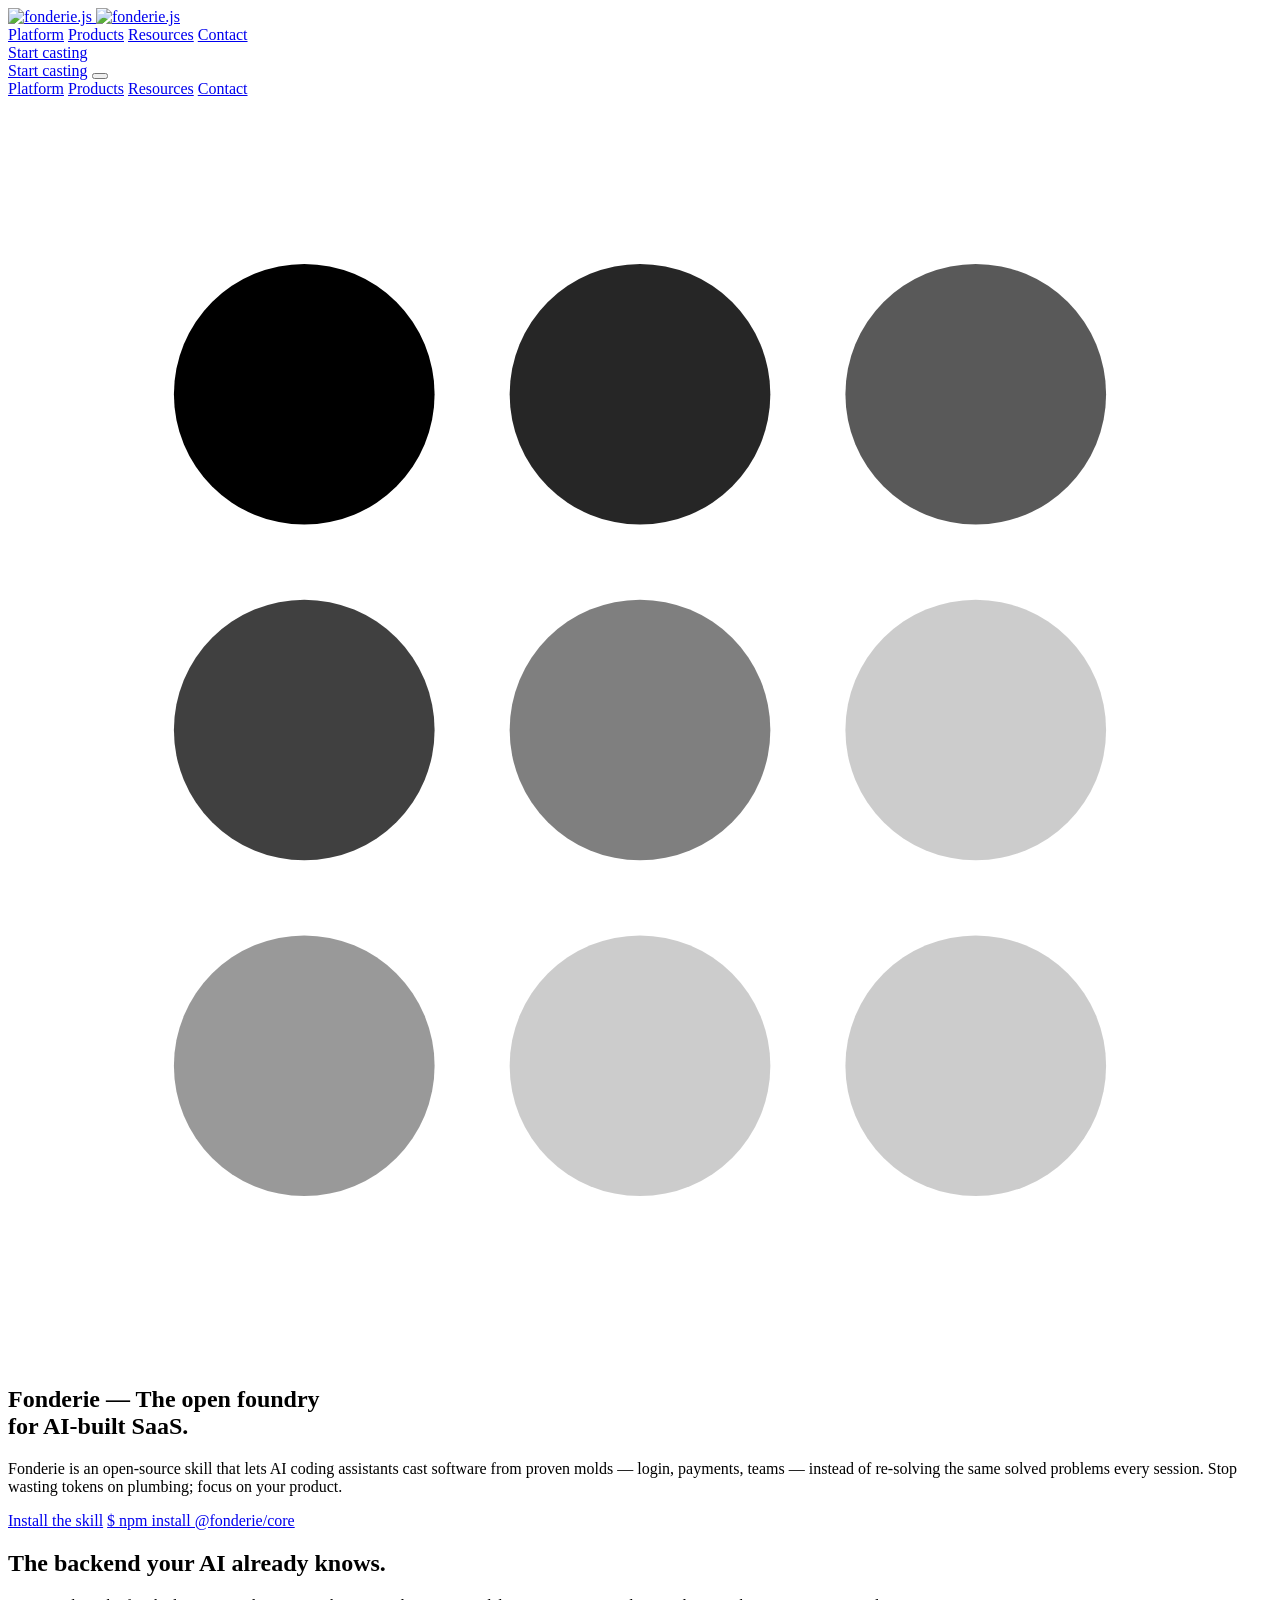
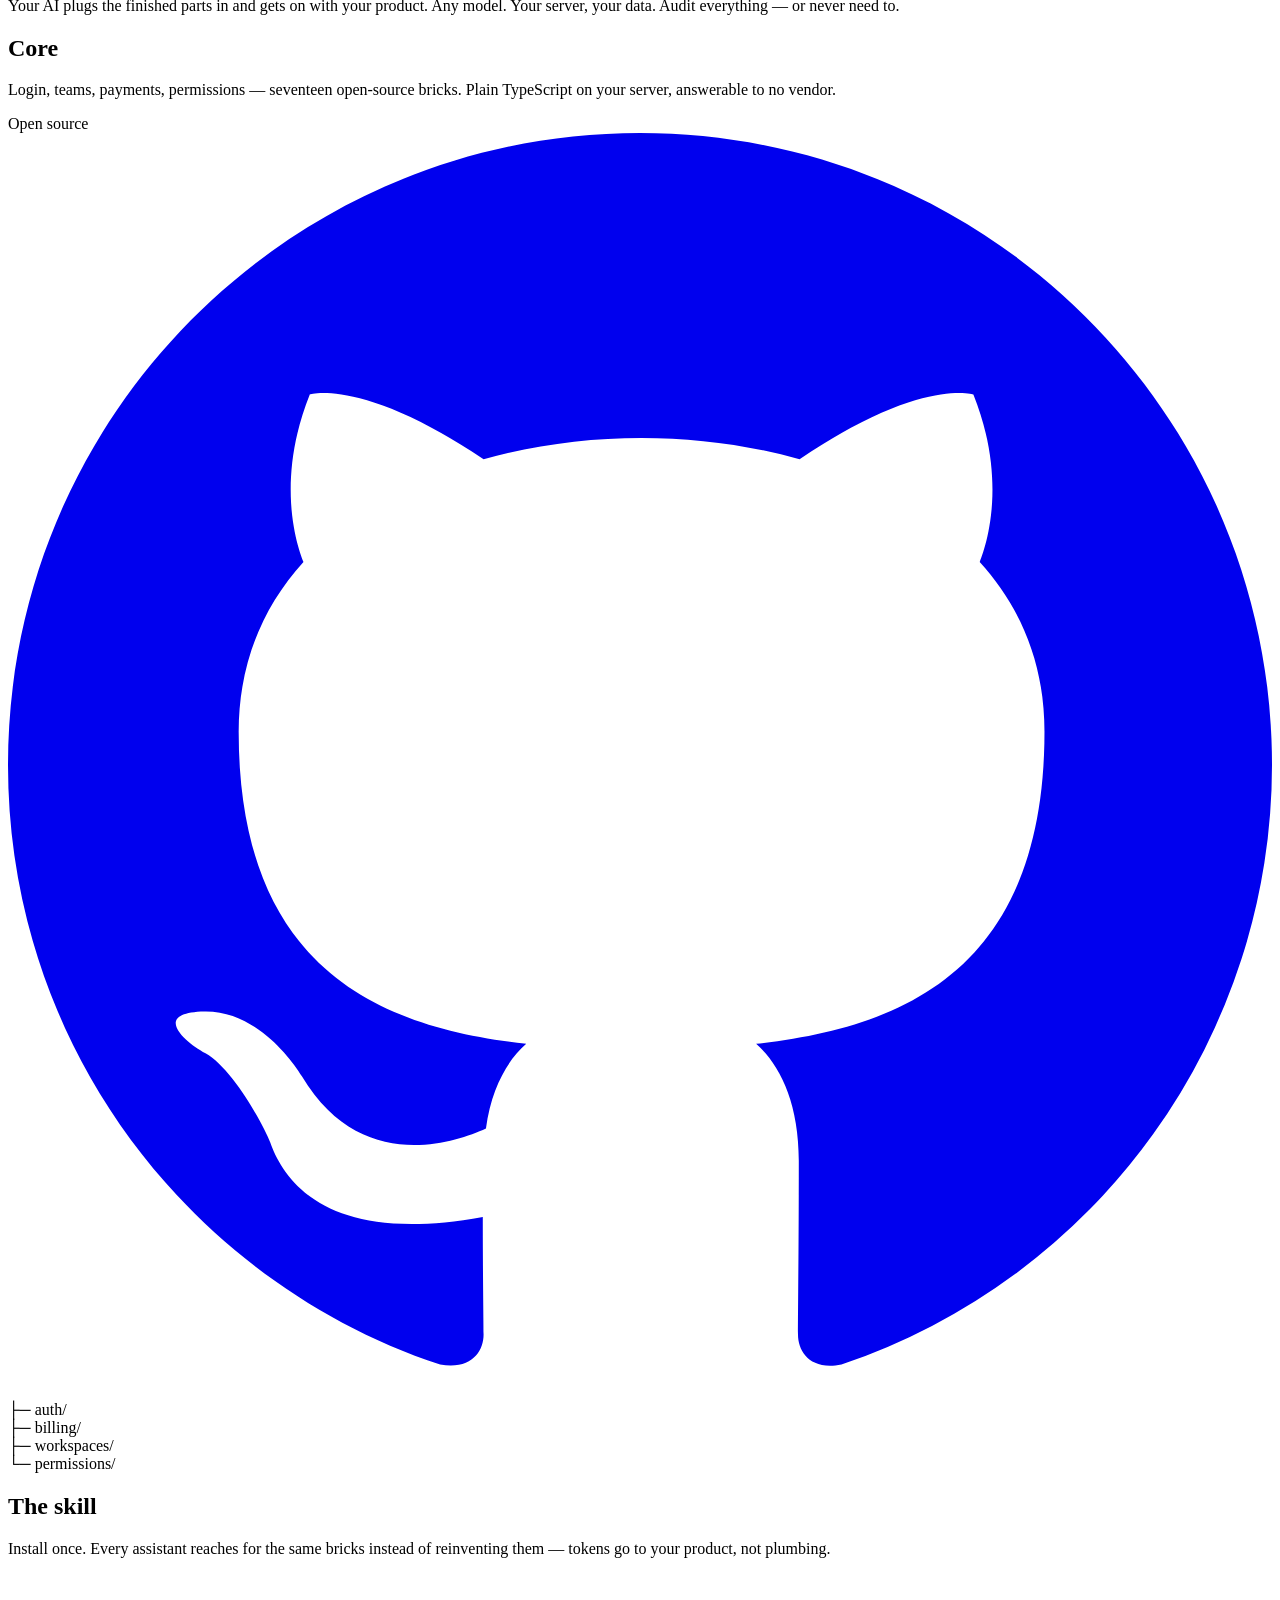
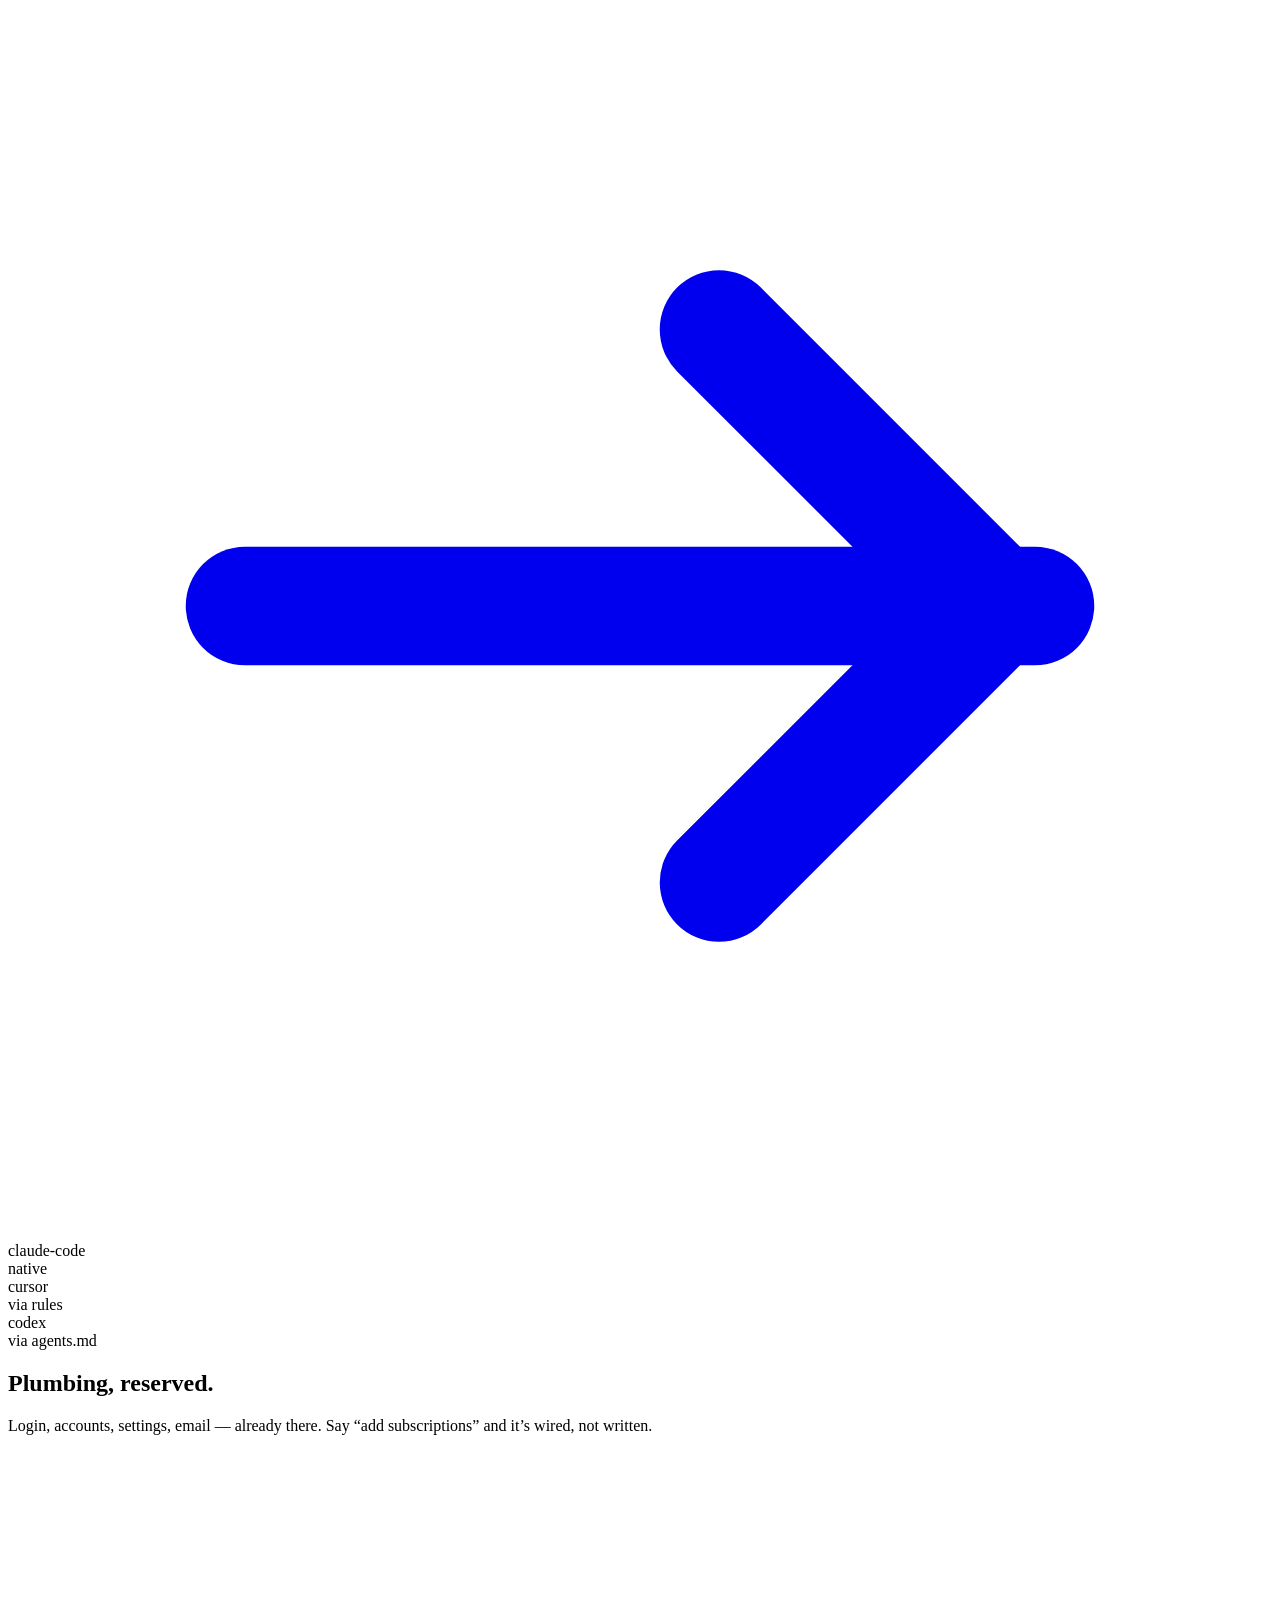
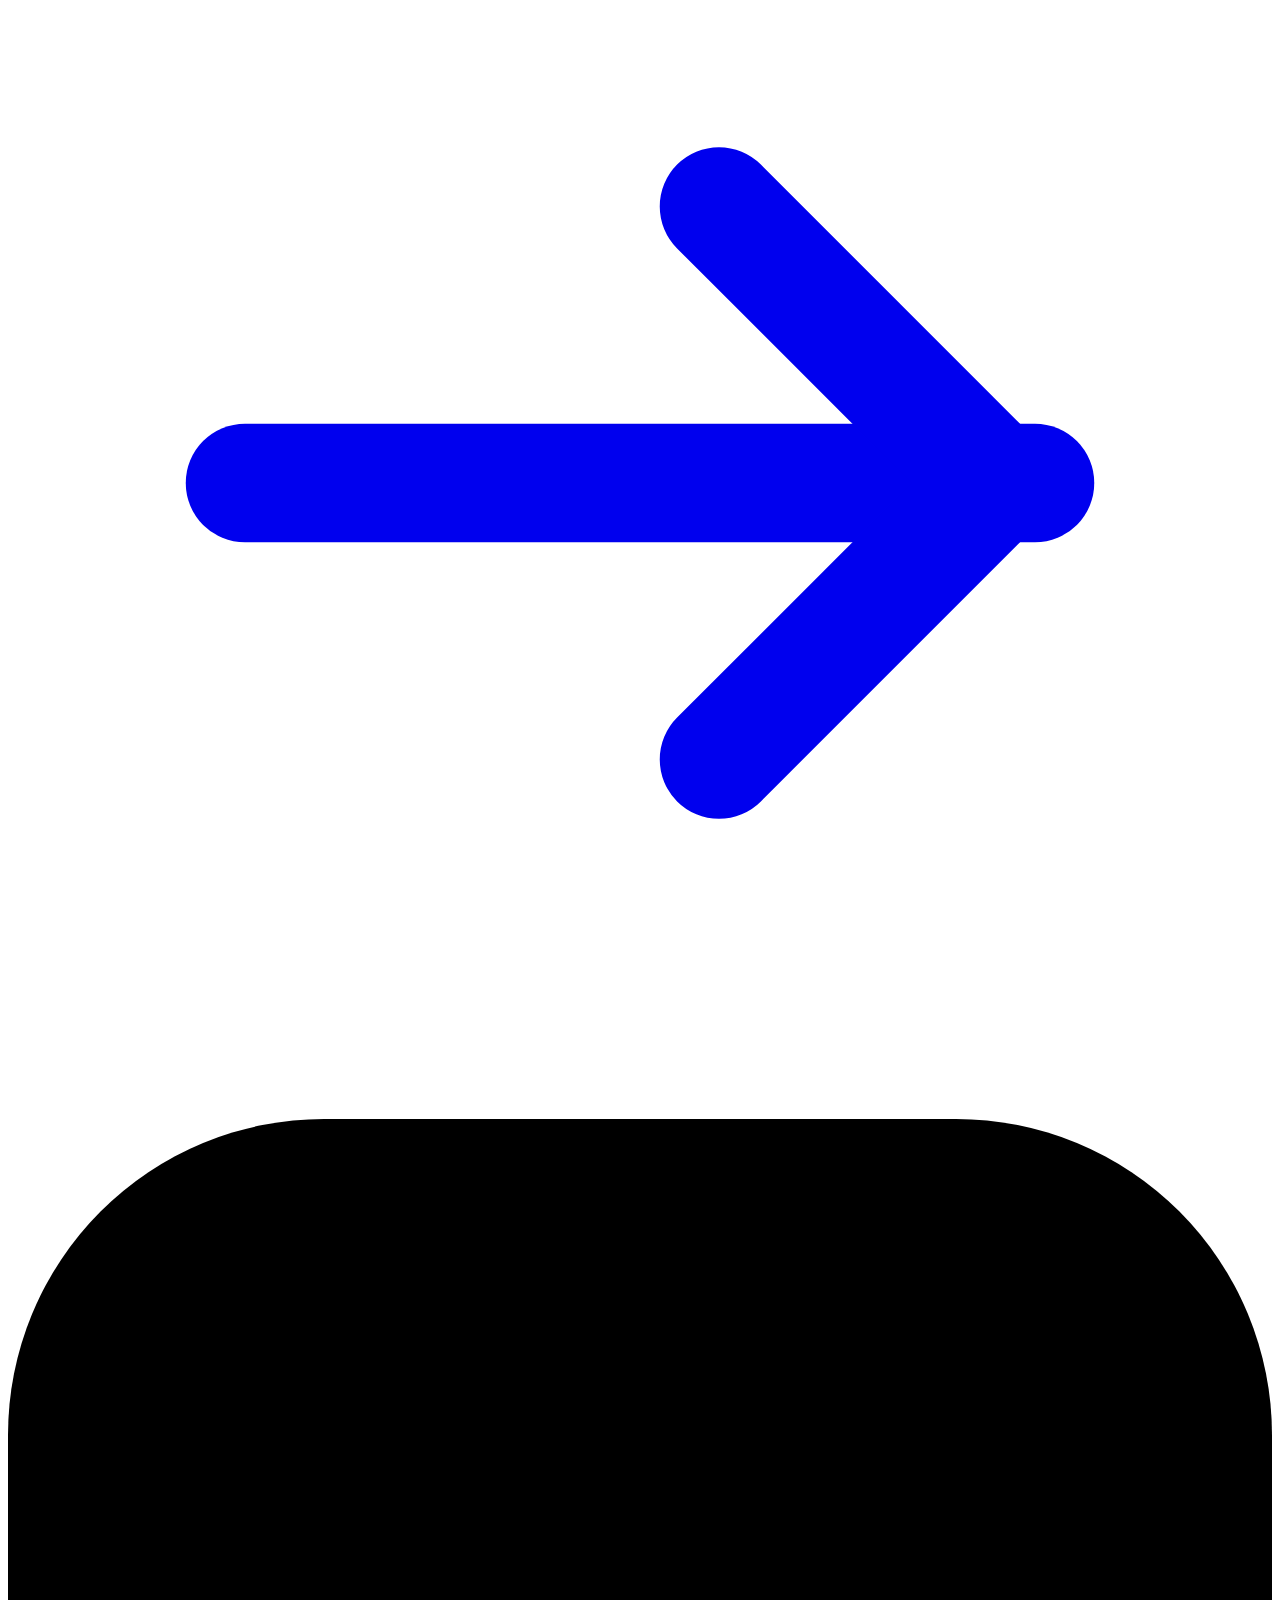
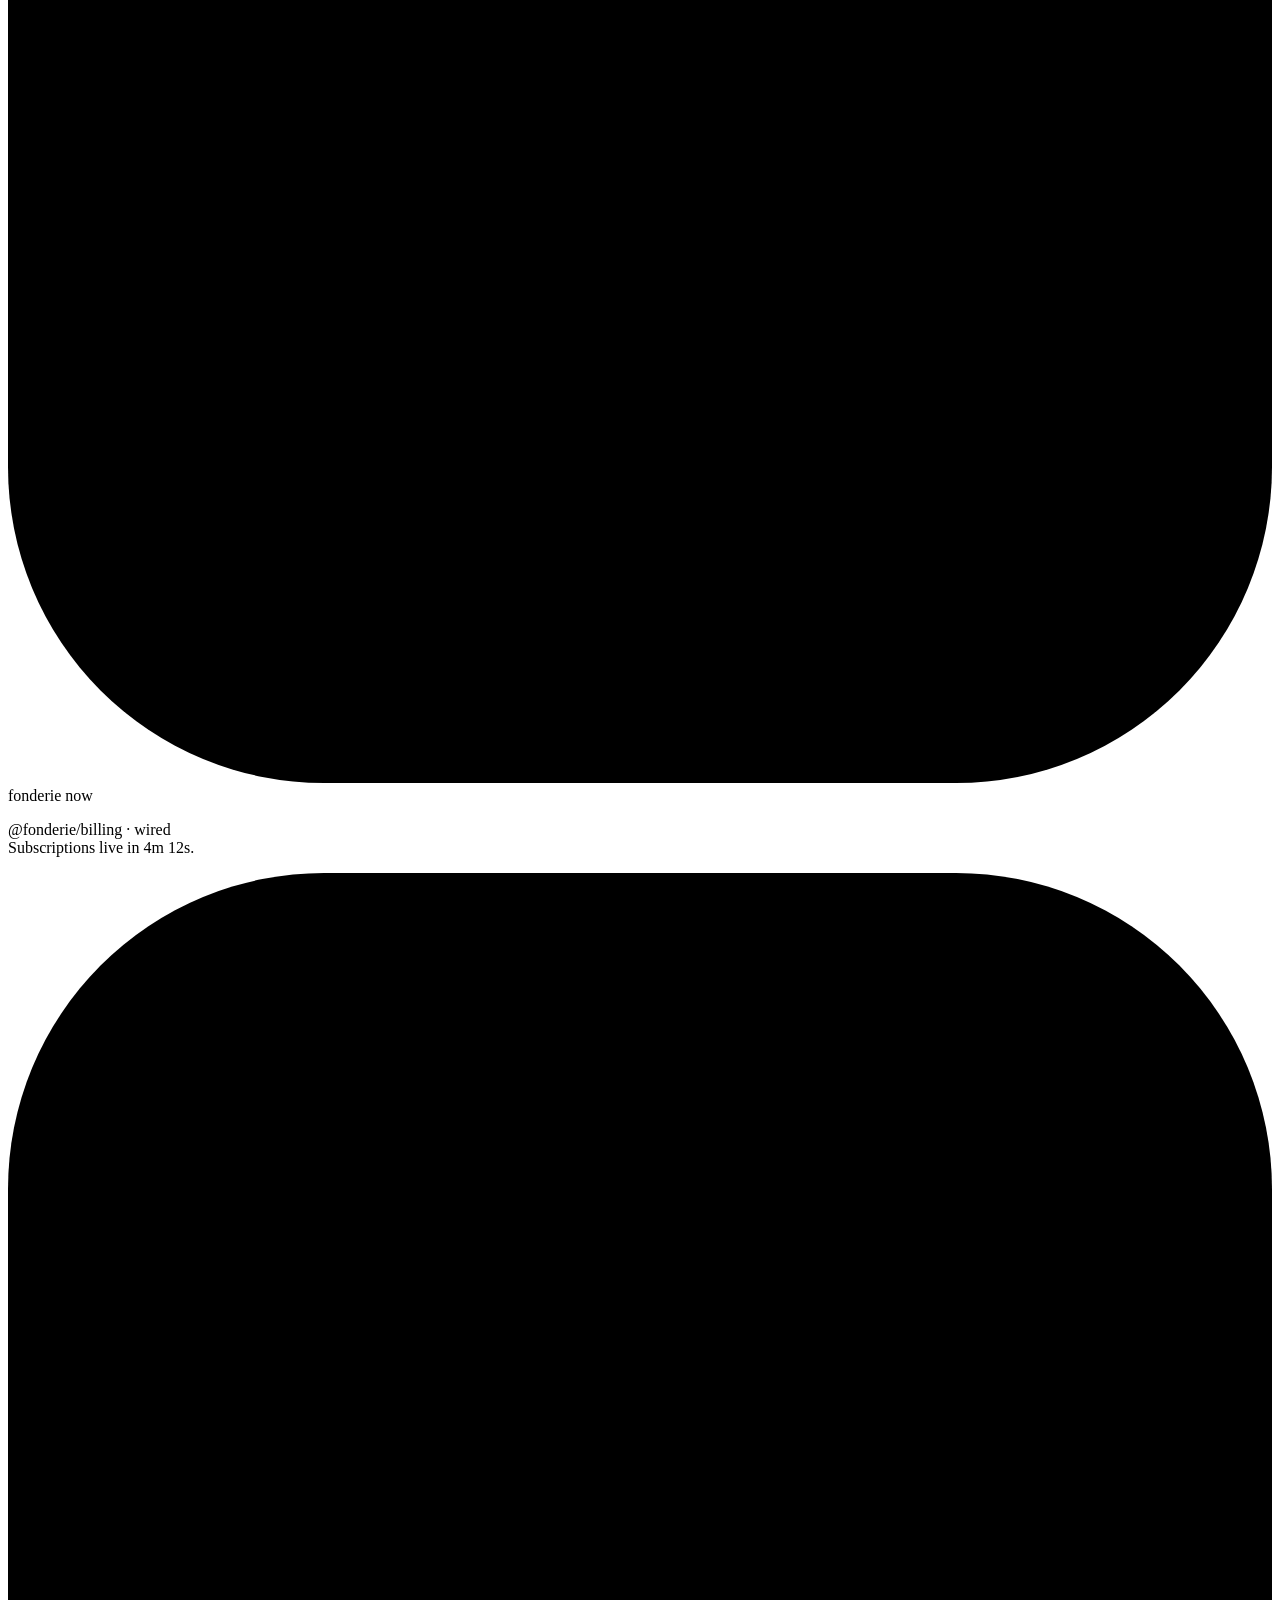
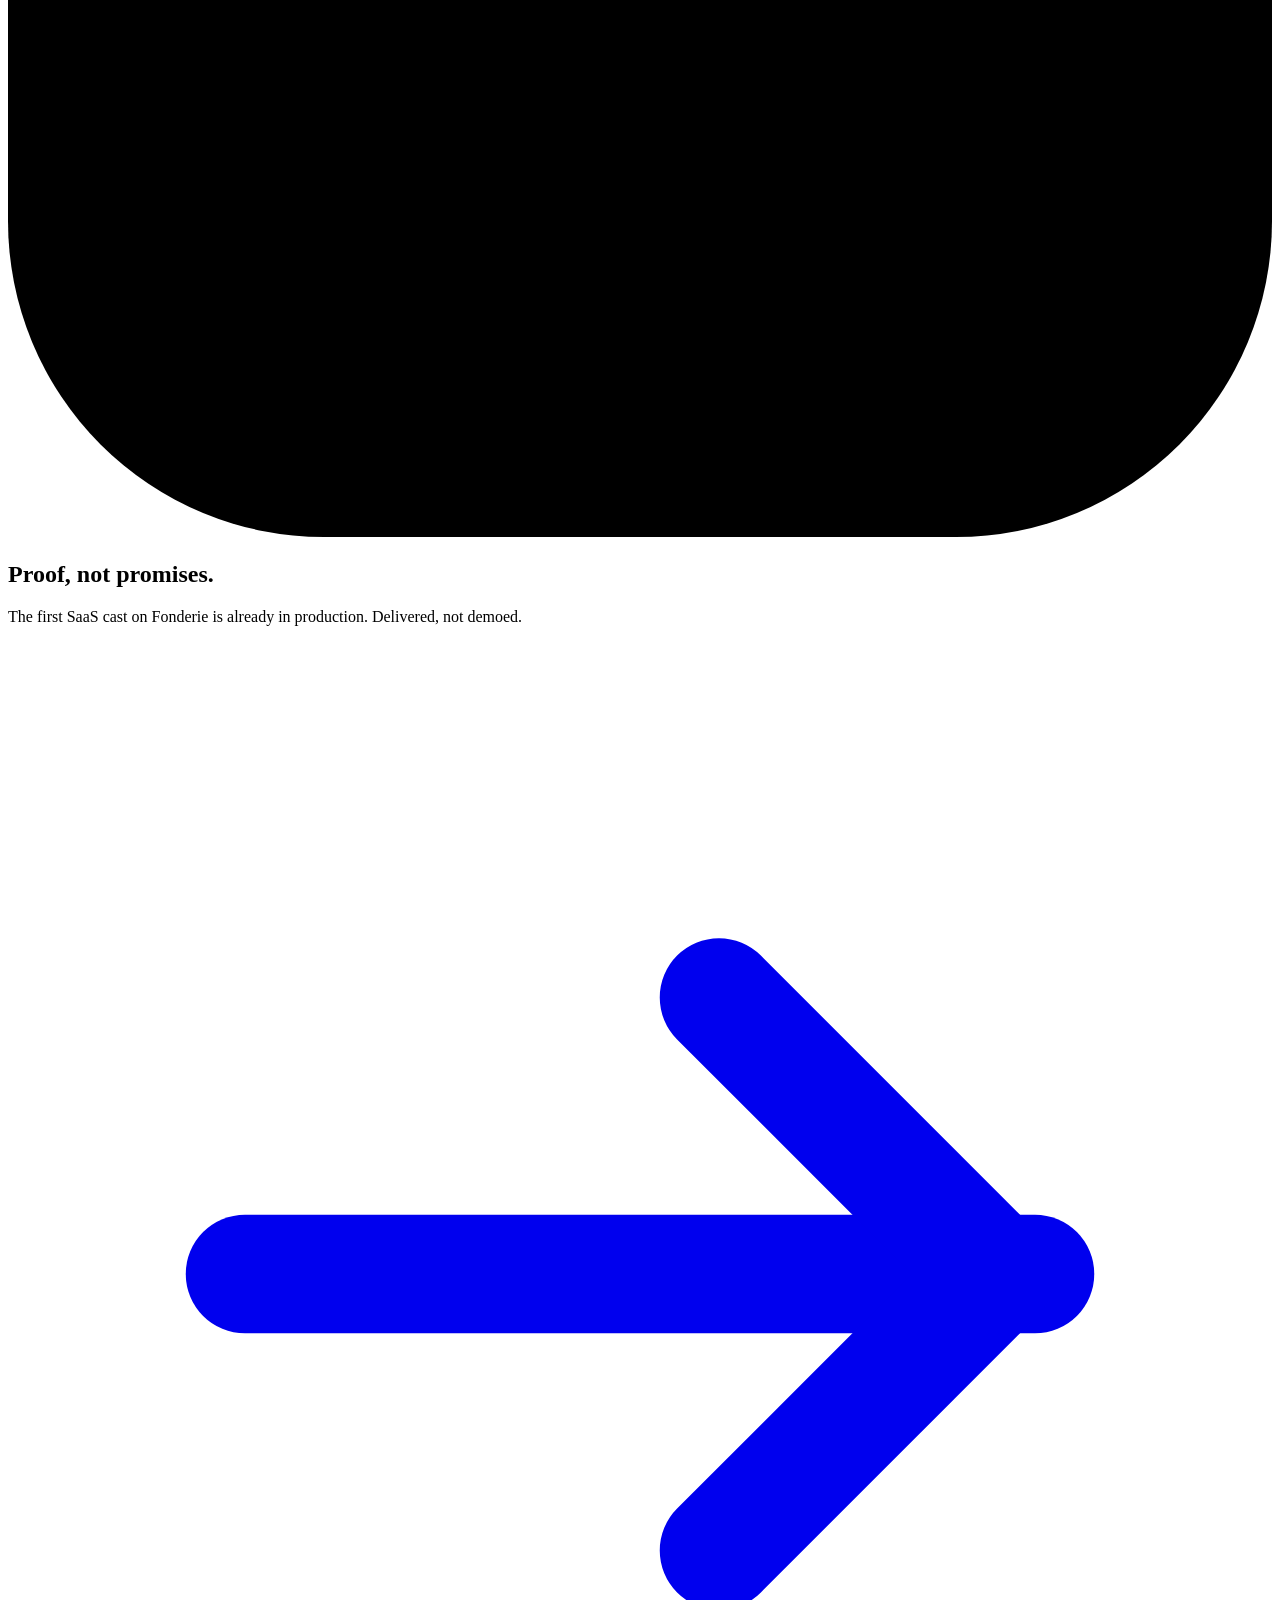
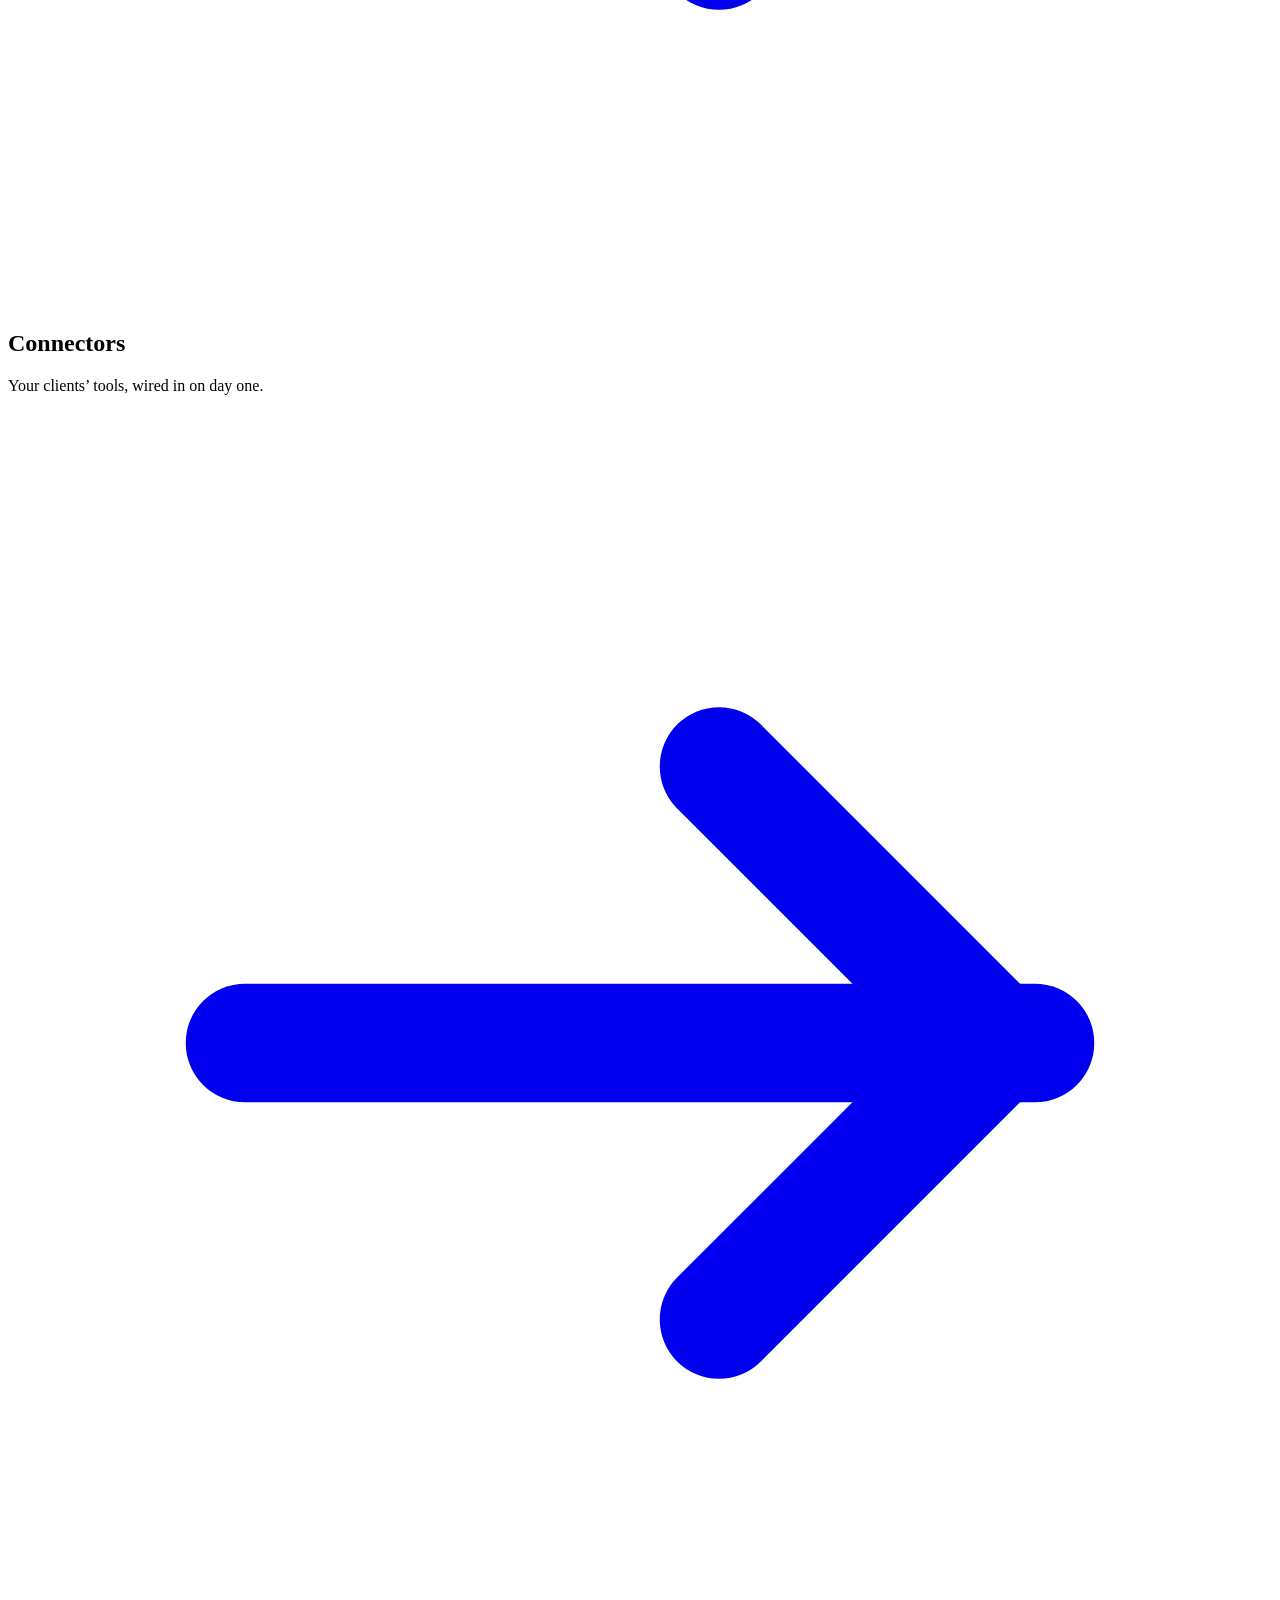
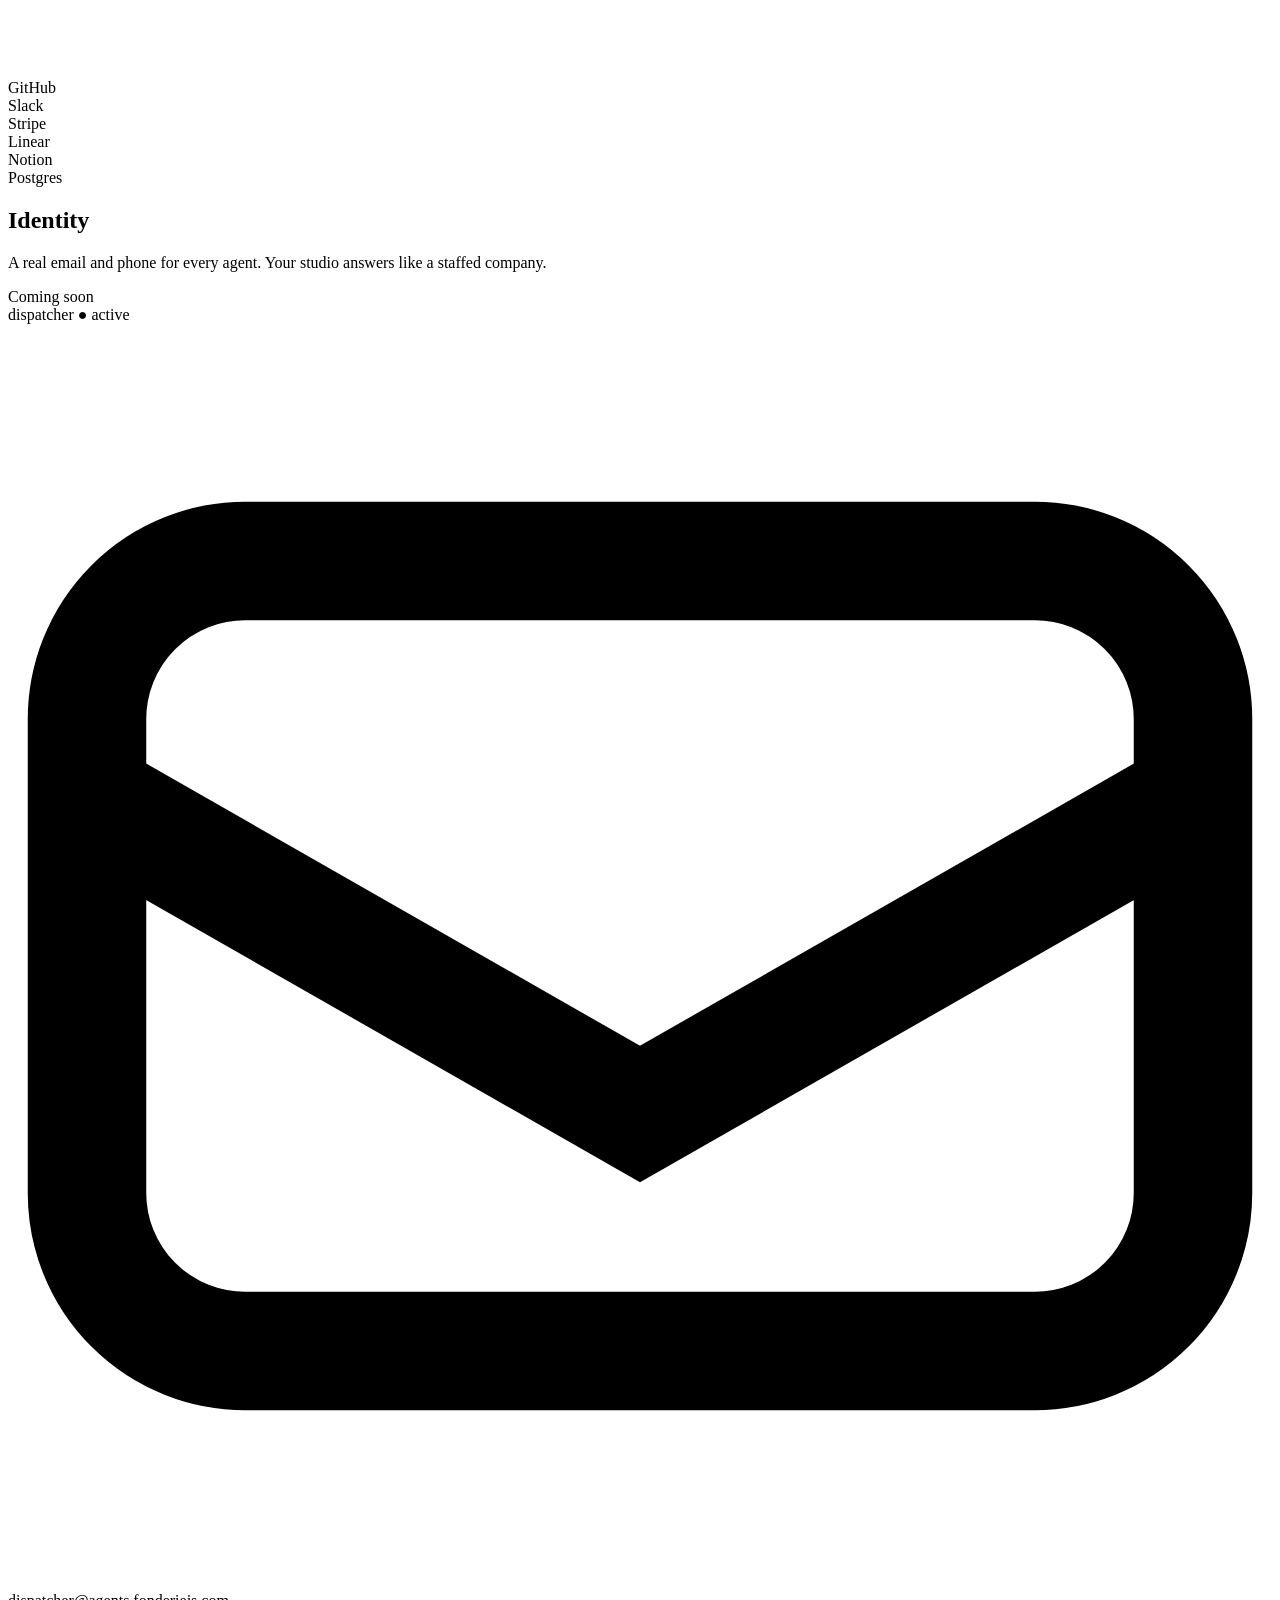
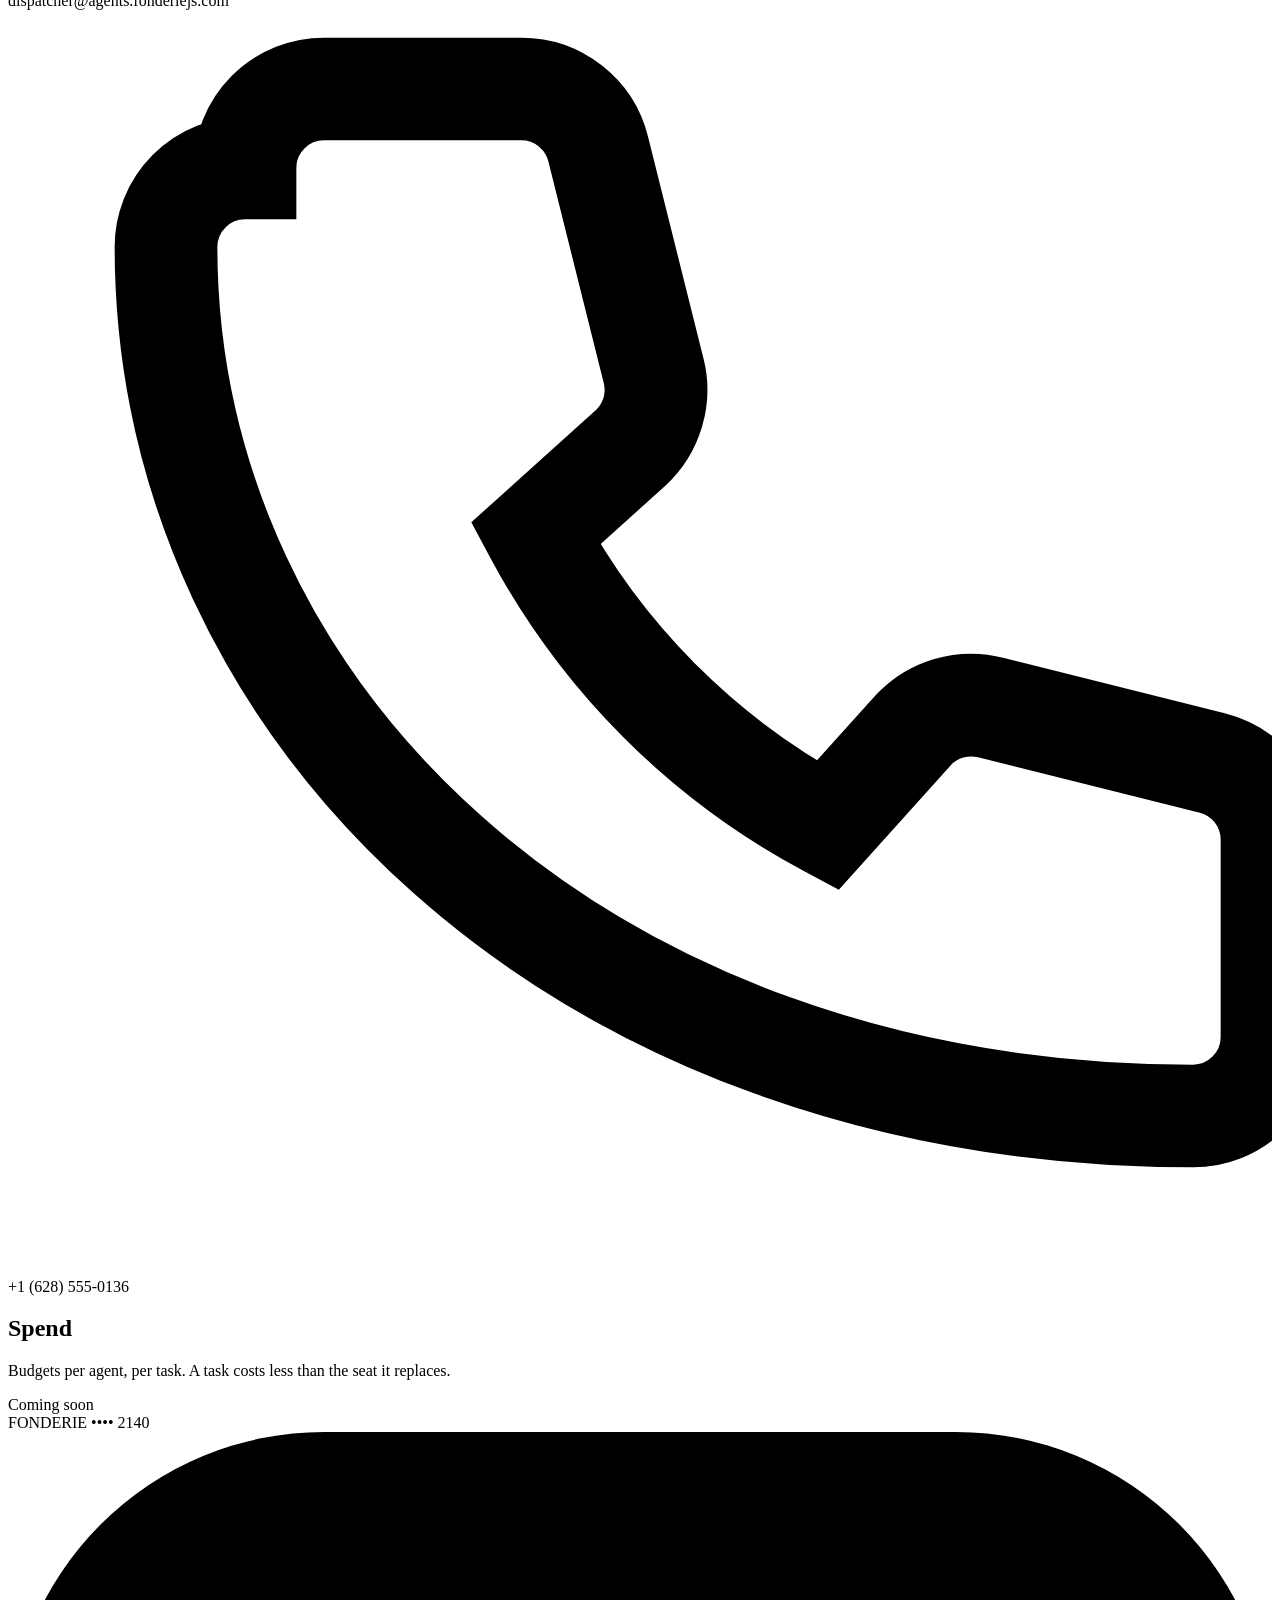
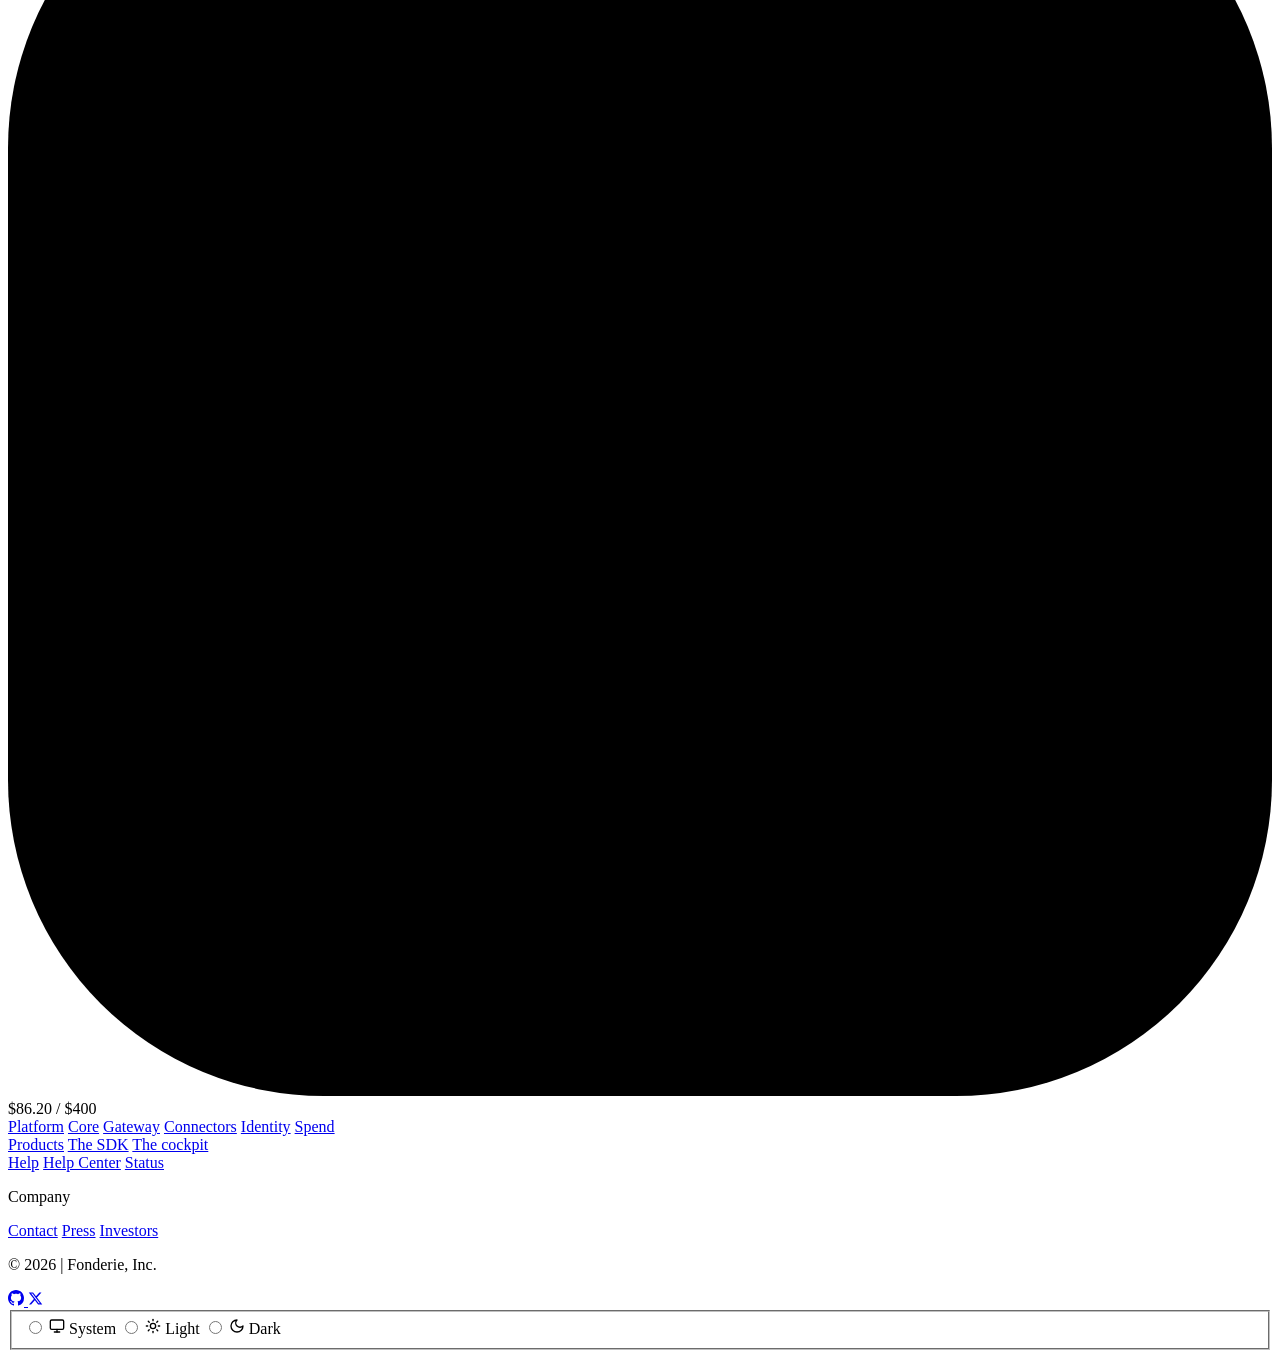
==== index.html @ 7dd936ac "Rebrand project landing page." ====
<!DOCTYPE html>
<html lang="en">
  <head>
    <meta charset="utf-8"/>
    <meta name="viewport" content="width=device-width, initial-scale=1, maximum-scale=5"/>
    <link rel="stylesheet" href="/assets/css/base.css"/>
    <link rel="stylesheet" href="/assets/css/theme.css"/>
    <title>Fonderie — The open foundry for AI-built SaaS</title>
    <meta name="description" content="Fonderie is an open-source skill that lets AI coding assistants cast software from proven molds — login, payments, teams, permissions — instead of re-solving the same solved problems every session. Stop wasting tokens on plumbing; focus on your product."/>
    <meta name="application-name" content="Fonderie"/>
    <meta name="author" content="Fonderie"/>
    <link rel="manifest" href="/manifest.json"/>
    <meta name="creator" content="Fonderie"/>
    <meta name="publisher" content="Fonderie"/>
    <meta name="robots" content="index, follow"/>
    <meta name="googlebot" content="index, follow, max-video-preview:-1, max-image-preview:large, max-snippet:-1"/>
    <meta name="category" content="technology"/>
    <link rel="canonical" href="/"/>
    <meta name="format-detection" content="telephone=no, address=no, email=no"/>
    <meta name="mobile-web-app-capable" content="yes"/>
    <meta name="apple-mobile-web-app-title" content="Fonderie"/>
    <meta name="apple-mobile-web-app-status-bar-style" content="default"/>
    <meta property="og:title" content="Fonderie — The open foundry for AI-built SaaS"/>
    <meta property="og:description" content="Fonderie is an open-source skill that lets AI coding assistants cast software from proven molds — login, payments, teams, permissions — instead of re-solving the same solved problems every session. Stop wasting tokens on plumbing; focus on your product."/>
    <meta property="og:url" content="https://fonderiejs.com"/>
    <meta property="og:site_name" content="Fonderie"/>
    <meta property="og:image" content="https://fonderiejs.com/opengraph-image?ad27781c8179c966"/>
    <meta property="og:image:type" content="image/png"/>
    <meta property="og:image:width" content="1200"/>
    <meta property="og:image:height" content="630"/>
    <meta property="og:image:alt" content="Fonderie — The open foundry for AI-built SaaS"/>
    <meta property="og:type" content="website"/>
    <meta name="twitter:card" content="summary_large_image"/>
    <meta name="twitter:title" content="Fonderie — The open foundry for AI-built SaaS"/>
    <meta name="twitter:description" content="Fonderie is an open-source skill that lets AI coding assistants cast software from proven molds — login, payments, teams, permissions — instead of re-solving the same solved problems every session. Stop wasting tokens on plumbing; focus on your product."/>
    <meta name="twitter:image" content="https://fonderiejs.com/twitter-image?3036db2ffb5530a4"/>
    <meta name="twitter:image:alt" content="Fonderie — The open foundry for AI-built SaaS"/>
    <meta name="twitter:image:type" content="image/png"/>
    <meta name="twitter:image:width" content="1200"/>
    <meta name="twitter:image:height" content="630"/>
    <link rel="icon" href="/assets/img/icon.svg" sizes="any" type="image/svg+xml"/>
    <script>
      (function () {
        var t = localStorage.getItem('theme');
        if (t === 'light' || t === 'dark') document.documentElement.setAttribute('data-theme', t);
      })();
    </script>
    <script src="/assets/js/landing.js" defer></script>
  </head>
  <body>
    <div class="page">
      <nav class="nav">
        <div class="nav__inner">
          <a class="nav__logo" aria-label="Fonderie" href="/">
            <img class="nav__logo-mark nav__logo-mark--dark" src="/assets/img/fonderie-lockup-dark.svg" alt="fonderie.js" height="18"/>
            <img class="nav__logo-mark nav__logo-mark--light" src="/assets/img/fonderie-lockup-light.svg" alt="fonderie.js" height="18"/>
          </a>
          <div class="nav__links">
            <a class="nav__link" href="/platform">Platform</a>
            <a class="nav__link" href="/products">Products</a>
            <a class="nav__link" href="/help">Resources</a>
            <a class="nav__link" href="/contact">Contact</a>
          </div>
          <div class="nav__actions">
            <a class="btn btn--nav" href="/contact">Start casting</a>
          </div>
          <div class="nav__mobile">
            <a class="btn btn--nav" href="/contact">Start casting</a>
            <button class="nav__burger" aria-label="Toggle menu" aria-expanded="false">
              <span></span>
              <span></span>
              <span></span>
            </button>
          </div>
        </div>
        <div class="nav__menu">
          <a class="nav__link" href="/platform">Platform</a>
          <a class="nav__link" href="/products">Products</a>
          <a class="nav__link" href="/help">Resources</a>
          <a class="nav__link" href="/contact">Contact</a>
        </div>
      </nav>
      <div class="container">
        <section class="hero">
          <div class="hero__melt" aria-hidden="true"></div>
          <div class="hero__content">
            <svg class="hero__mark" viewBox="0 0 32 32" fill="none" xmlns="http://www.w3.org/2000/svg">
              <circle cx="7.5" cy="7.5" r="3.3" fill="currentColor"/><circle cx="16" cy="7.5" r="3.3" fill="currentColor" fill-opacity="0.85"/><circle cx="24.5" cy="7.5" r="3.3" fill="currentColor" fill-opacity="0.65"/><circle cx="7.5" cy="16" r="3.3" fill="currentColor" fill-opacity="0.75"/><circle cx="16" cy="16" r="3.3" fill="currentColor" fill-opacity="0.5"/><circle cx="24.5" cy="16" r="3.3" fill="currentColor" fill-opacity="0.2"/><circle cx="7.5" cy="24.5" r="3.3" fill="currentColor" fill-opacity="0.4"/><circle cx="16" cy="24.5" r="3.3" fill="currentColor" fill-opacity="0.2"/><circle cx="24.5" cy="24.5" r="3.3" fill="currentColor" fill-opacity="0.2"/>
            </svg>
            <h1 class="hero__title">Fonderie — The open foundry<br/>for AI-built SaaS.</h1>
            <p class="hero__lede">Fonderie is an open-source skill that lets AI coding assistants cast software from proven molds — login, payments, teams — instead of re-solving the same solved problems every session. Stop wasting tokens on plumbing; focus on your product.</p>
            <div class="hero__actions">
              <a class="btn" href="https://github.com/fonderie-js/sdk">Install the skill</a>
              <a class="code-pill" href="https://github.com/fonderie-js/sdk">$ npm install @fonderie/core</a>
            </div>
          </div>
        </section>
        <div class="features">
          <div class="feature feature--divide">
            <div class="feature__body feature__body--intro">
              <h2 class="feature__title feature__title--lead">The backend your AI already knows.</h2>
              <p class="feature__text feature__text--lead">Your AI plugs the finished parts in and gets on with your product. Any model. Your server, your data. Audit everything — or never need to.</p>
            </div>
          </div>
          <div class="feature feature--divide">
            <div class="feature__body">
              <h2 class="feature__title">Core</h2>
              <p class="feature__text">Login, teams, payments, permissions — seventeen open-source bricks. Plain TypeScript on your server, answerable to no vendor.</p>
              <span class="tag">Open source</span>
              <a class="arrow-btn" href="https://github.com/fonderie-js/sdk" aria-label="Fonderie SDK on GitHub">
                <svg viewBox="0 0 16 16" fill="currentColor" aria-hidden="true">
                  <path d="M8 0C3.58 0 0 3.58 0 8c0 3.54 2.29 6.53 5.47 7.59.4.07.55-.17.55-.38 0-.19-.01-.82-.01-1.49-2.01.37-2.53-.49-2.69-.94-.09-.23-.48-.94-.82-1.13-.28-.15-.68-.52-.01-.53.63-.01 1.08.58 1.23.82.72 1.21 1.87.87 2.33.66.07-.52.28-.87.51-1.07-1.78-.2-3.64-.89-3.64-3.95 0-.87.31-1.59.82-2.15-.08-.2-.36-1.02.08-2.12 0 0 .67-.21 2.2.82.64-.18 1.32-.27 2-.27s1.36.09 2 .27c1.53-1.04 2.2-.82 2.2-.82.44 1.1.16 1.92.08 2.12.51.56.82 1.27.82 2.15 0 3.07-1.87 3.75-3.65 3.95.29.25.54.73.54 1.48 0 1.07-.01 1.93-.01 2.2 0 .21.15.46.55.38A8.01 8.01 0 0 0 16 8c0-4.42-3.58-8-8-8z"/>
                </svg>
              </a>
            </div>
            <div class="feature__deco feature__deco--fade-55" aria-hidden="true">
              <div class="filetree">├─ auth/</div>
              <div class="filetree">├─ billing/</div>
              <div class="filetree">├─ workspaces/</div>
              <div class="filetree">└─ permissions/</div>
            </div>
          </div>
          <div class="feature">
            <div class="feature__body">
              <h2 class="feature__title">The skill</h2>
              <p class="feature__text">Install once. Every assistant reaches for the same bricks instead of reinventing them — tokens go to your product, not plumbing.</p>
              <a class="arrow-btn" href="https://github.com/fonderie-js/sdk">
                <svg viewBox="0 0 16 16" fill="none">
                  <path d="M3 8h10" stroke="currentColor" stroke-width="1.5" stroke-linecap="round"/>
                  <path d="M9 4.5l3.5 3.5-3.5 3.5" stroke="currentColor" stroke-width="1.5" stroke-linecap="round" stroke-linejoin="round"/>
                </svg>
              </a>
            </div>
            <div class="feature__deco feature__deco--fade-45" aria-hidden="true">
              <div class="model-row">
                <div class="model-row__id">
                  <span class="dot dot--on"></span>
                  <span class="model-row__name">claude-code</span>
                </div>
                <span class="model-row__kind">native</span>
              </div>
              <div class="model-row">
                <div class="model-row__id">
                  <span class="dot dot--on"></span>
                  <span class="model-row__name">cursor</span>
                </div>
                <span class="model-row__kind">via rules</span>
              </div>
              <div class="model-row">
                <div class="model-row__id">
                  <span class="dot dot--on"></span>
                  <span class="model-row__name">codex</span>
                </div>
                <span class="model-row__kind">via agents.md</span>
              </div>
            </div>
          </div>
        </div>
        <div class="duo">
          <div class="duo__panel">
            <div class="duo__body">
              <h2 class="feature__title">Plumbing, reserved.</h2>
              <p class="feature__text">Login, accounts, settings, email — already there. Say “add subscriptions” and it’s wired, not written.</p>
              <a class="arrow-btn" href="/products#sdk">
                <svg viewBox="0 0 16 16" fill="none">
                  <path d="M3 8h10" stroke="currentColor" stroke-width="1.5" stroke-linecap="round"/>
                  <path d="M9 4.5l3.5 3.5-3.5 3.5" stroke="currentColor" stroke-width="1.5" stroke-linecap="round" stroke-linejoin="round"/>
                </svg>
              </a>
            </div>
            <div class="notif-stack" aria-hidden="true">
              <div class="notif">
                <div class="notif__icon">
                  <svg viewBox="0 0 32 32" fill="none" xmlns="http://www.w3.org/2000/svg">
                    <rect width="32" height="32" rx="8" fill="currentColor"/><circle cx="7.5" cy="7.5" r="3.3" fill="var(--color-background)"/><circle cx="16" cy="7.5" r="3.3" fill="var(--color-background)" fill-opacity="0.85"/><circle cx="24.5" cy="7.5" r="3.3" fill="var(--color-background)" fill-opacity="0.65"/><circle cx="7.5" cy="16" r="3.3" fill="var(--color-background)" fill-opacity="0.75"/><circle cx="16" cy="16" r="3.3" fill="var(--color-background)" fill-opacity="0.5"/><circle cx="24.5" cy="16" r="3.3" fill="var(--color-background)" fill-opacity="0.2"/><circle cx="7.5" cy="24.5" r="3.3" fill="var(--color-background)" fill-opacity="0.4"/><circle cx="16" cy="24.5" r="3.3" fill="var(--color-background)" fill-opacity="0.2"/><circle cx="24.5" cy="24.5" r="3.3" fill="var(--color-background)" fill-opacity="0.2"/>
                  </svg>
                </div>
                <div class="notif__content">
                  <div class="notif__meta">
                    <span class="notif__app">fonderie</span>
                    <span class="notif__time">now</span>
                  </div>
                  <p class="notif__body">@fonderie/billing · wired<br/>Subscriptions live in 4m 12s.</p>
                </div>
              </div>
              <div class="notif-stack__ghost"></div>
              <div class="notif-stack__ghost notif-stack__ghost--far"></div>
            </div>
          </div>
          <div class="duo__panel duo__panel--wide">
            <div class="device-tile">
              <svg viewBox="0 0 32 32" fill="none" xmlns="http://www.w3.org/2000/svg">
                <rect width="32" height="32" rx="8" fill="currentColor"/><circle cx="7.5" cy="7.5" r="3.3" fill="var(--color-background)"/><circle cx="16" cy="7.5" r="3.3" fill="var(--color-background)" fill-opacity="0.85"/><circle cx="24.5" cy="7.5" r="3.3" fill="var(--color-background)" fill-opacity="0.65"/><circle cx="7.5" cy="16" r="3.3" fill="var(--color-background)" fill-opacity="0.75"/><circle cx="16" cy="16" r="3.3" fill="var(--color-background)" fill-opacity="0.5"/><circle cx="24.5" cy="16" r="3.3" fill="var(--color-background)" fill-opacity="0.2"/><circle cx="7.5" cy="24.5" r="3.3" fill="var(--color-background)" fill-opacity="0.4"/><circle cx="16" cy="24.5" r="3.3" fill="var(--color-background)" fill-opacity="0.2"/><circle cx="24.5" cy="24.5" r="3.3" fill="var(--color-background)" fill-opacity="0.2"/>
              </svg>
            </div>
            <div class="duo__body duo__body--device">
              <h2 class="feature__title">Proof, not promises.</h2>
              <p class="feature__text duo__text--narrow">The first SaaS cast on Fonderie is already in production. Delivered, not demoed.</p>
              <a class="arrow-btn" href="/products#sdk">
                <svg viewBox="0 0 16 16" fill="none">
                  <path d="M3 8h10" stroke="currentColor" stroke-width="1.5" stroke-linecap="round"/>
                  <path d="M9 4.5l3.5 3.5-3.5 3.5" stroke="currentColor" stroke-width="1.5" stroke-linecap="round" stroke-linejoin="round"/>
                </svg>
              </a>
            </div>
          </div>
        </div>
        <div class="features">
          <div class="feature feature--divide">
            <div class="feature__body">
              <h2 class="feature__title">Connectors</h2>
              <p class="feature__text">Your clients’ tools, wired in on day one.</p>
              <a class="arrow-btn" href="/platform#connectors">
                <svg viewBox="0 0 16 16" fill="none">
                  <path d="M3 8h10" stroke="currentColor" stroke-width="1.5" stroke-linecap="round"/>
                  <path d="M9 4.5l3.5 3.5-3.5 3.5" stroke="currentColor" stroke-width="1.5" stroke-linecap="round" stroke-linejoin="round"/>
                </svg>
              </a>
            </div>
            <div class="feature__deco feature__deco--pad" aria-hidden="true">
              <div class="conn-grid">
                <div class="conn"><span class="conn__name">GitHub</span><span class="dot dot--on"></span></div>
                <div class="conn"><span class="conn__name">Slack</span><span class="dot dot--on"></span></div>
                <div class="conn"><span class="conn__name">Stripe</span><span class="dot"></span></div>
                <div class="conn"><span class="conn__name">Linear</span><span class="dot dot--on"></span></div>
                <div class="conn"><span class="conn__name">Notion</span><span class="dot"></span></div>
                <div class="conn"><span class="conn__name">Postgres</span><span class="dot dot--on"></span></div>
              </div>
            </div>
          </div>
          <div class="feature feature--divide">
            <div class="feature__body">
              <h2 class="feature__title">Identity</h2>
              <p class="feature__text">A real email and phone for every agent. Your studio answers like a staffed company.</p>
              <span class="tag">Coming soon</span>
            </div>
            <div class="feature__deco feature__deco--fade-40" aria-hidden="true">
              <div class="id-card">
                <div class="id-card__head">
                  <div class="id-card__avatar"></div>
                  <span class="id-card__name">dispatcher</span>
                  <span class="id-card__status">● active</span>
                </div>
                <div class="id-card__rule"></div>
                <div class="id-card__row">
                  <svg viewBox="0 0 16 16" fill="none">
                    <rect x="1" y="3" width="14" height="10" rx="2" stroke="currentColor" stroke-width="1.5"/>
                    <path d="M1 6l7 4 7-4" stroke="currentColor" stroke-width="1.5"/>
                  </svg>
                  <span class="id-card__value">dispatcher@agents.fonderiejs.com</span>
                </div>
                <div class="id-card__row">
                  <svg viewBox="0 0 16 16" fill="none">
                    <path d="M3 2a1 1 0 0 1 1-1h2.5a1 1 0 0 1 .97.757l.7 2.8a1 1 0 0 1-.292.99l-1.2 1.08a9 9 0 0 0 3.696 3.695l1.08-1.2a1 1 0 0 1 .99-.291l2.8.7A1 1 0 0 1 16 10.5V13a1 1 0 0 1-1 1C7.163 14 2 8.837 2 3a1 1 0 0 1 1-1z" stroke="currentColor" stroke-width="1.3"/>
                  </svg>
                  <span class="id-card__value">+1 (628) 555-0136</span>
                </div>
              </div>
            </div>
          </div>
          <div class="feature">
            <div class="feature__body">
              <h2 class="feature__title">Spend</h2>
              <p class="feature__text">Budgets per agent, per task. A task costs less than the seat it replaces.</p>
              <span class="tag">Coming soon</span>
            </div>
            <div class="feature__deco feature__deco--pad" aria-hidden="true">
              <div class="spend-card">
                <div class="spend-card__head">
                  <span class="spend-card__number">FONDERIE •••• 2140</span>
                  <svg viewBox="0 0 32 32" fill="none" xmlns="http://www.w3.org/2000/svg">
                    <rect width="32" height="32" rx="8" fill="currentColor"/><circle cx="7.5" cy="7.5" r="3.3" fill="var(--color-background)"/><circle cx="16" cy="7.5" r="3.3" fill="var(--color-background)" fill-opacity="0.85"/><circle cx="24.5" cy="7.5" r="3.3" fill="var(--color-background)" fill-opacity="0.65"/><circle cx="7.5" cy="16" r="3.3" fill="var(--color-background)" fill-opacity="0.75"/><circle cx="16" cy="16" r="3.3" fill="var(--color-background)" fill-opacity="0.5"/><circle cx="24.5" cy="16" r="3.3" fill="var(--color-background)" fill-opacity="0.2"/><circle cx="7.5" cy="24.5" r="3.3" fill="var(--color-background)" fill-opacity="0.4"/><circle cx="16" cy="24.5" r="3.3" fill="var(--color-background)" fill-opacity="0.2"/><circle cx="24.5" cy="24.5" r="3.3" fill="var(--color-background)" fill-opacity="0.2"/>
                  </svg>
                </div>
                <div class="spend-card__meter">
                  <div class="spend-card__amounts">
                    <span class="spend-card__spent">$86.20</span>
                    <span class="spend-card__limit">/ $400</span>
                  </div>
                  <div class="spend-card__track">
                    <div class="spend-card__fill"></div>
                  </div>
                </div>
              </div>
            </div>
          </div>
        </div>
        <footer class="footer">
          <div class="footer__grid">
            <div class="footer__col">
              <a class="footer__heading" href="/platform">Platform</a>
              <a class="footer__link" href="/platform#core">Core</a>
              <a class="footer__link" href="/platform#gateway">Gateway</a>
              <a class="footer__link" href="/platform#connectors">Connectors</a>
              <a class="footer__link" href="/platform#identity">Identity</a>
              <a class="footer__link" href="/platform#spend">Spend</a>
            </div>
            <div class="footer__col">
              <a class="footer__heading" href="/products">Products</a>
              <a class="footer__link" href="/products#sdk">The SDK</a>
              <a class="footer__link" href="/products#cockpit">The cockpit</a>
            </div>
            <div class="footer__col">
              <a class="footer__heading" href="/help">Help</a>
              <a class="footer__link" href="/help">Help Center</a>
              <a class="footer__link" href="/help#status">Status</a>
            </div>
            <div class="footer__col">
              <p class="footer__heading">Company</p>
              <a class="footer__link" href="/contact">Contact</a>
              <a class="footer__link" href="/contact">Press</a>
              <a class="footer__link" href="/contact">Investors</a>
            </div>
          </div>
          <div class="footer__bottom">
            <div class="footer__meta">
              <p class="footer__copy">© 2026 | Fonderie, Inc.</p>
              <a class="footer__social" href="https://github.com/fonderie-js/sdk" aria-label="GitHub">
                <svg width="16" height="16" viewBox="0 0 16 16" fill="currentColor" aria-hidden="true"><path d="M8 0C3.58 0 0 3.58 0 8c0 3.54 2.29 6.53 5.47 7.59.4.07.55-.17.55-.38 0-.19-.01-.82-.01-1.49-2.01.37-2.53-.49-2.69-.94-.09-.23-.48-.94-.82-1.13-.28-.15-.68-.52-.01-.53.63-.01 1.08.58 1.23.82.72 1.21 1.87.87 2.33.66.07-.52.28-.87.51-1.07-1.78-.2-3.64-.89-3.64-3.95 0-.87.31-1.59.82-2.15-.08-.2-.36-1.02.08-2.12 0 0 .67-.21 2.2.82.64-.18 1.32-.27 2-.27s1.36.09 2 .27c1.53-1.04 2.2-.82 2.2-.82.44 1.1.16 1.92.08 2.12.51.56.82 1.27.82 2.15 0 3.07-1.87 3.75-3.65 3.95.29.25.54.73.54 1.48 0 1.07-.01 1.93-.01 2.2 0 .21.15.46.55.38A8.01 8.01 0 0 0 16 8c0-4.42-3.58-8-8-8z"/></svg>
              </a>
              <a class="footer__social" href="https://x.com/fonderiejs" aria-label="Fonderie on X">
                <svg width="15" height="15" viewBox="0 0 24 24" fill="currentColor" aria-hidden="true"><path d="M18.244 2.25h3.308l-7.227 8.26 8.502 11.24H16.17l-5.214-6.817L4.99 21.75H1.68l7.73-8.835L1.254 2.25H8.08l4.713 6.231zm-1.161 17.52h1.833L7.084 4.126H5.117z"/></svg>
              </a>
            </div>
            <fieldset class="theme-switch" aria-label="Theme switcher">
              <label class="theme-switch__option" data-theme-value="system">
                <input type="radio" name="theme" value="system"/>
                <svg width="16" height="16" viewBox="0 0 24 24" fill="none" stroke="currentColor" stroke-width="2" stroke-linecap="round" stroke-linejoin="round"><rect x="2" y="3" width="20" height="14" rx="2"/><path d="M8 21h8"/><path d="M12 17v4"/></svg>
                <span>System</span>
              </label>
              <label class="theme-switch__option" data-theme-value="light">
                <input type="radio" name="theme" value="light"/>
                <svg width="16" height="16" viewBox="0 0 24 24" fill="none" stroke="currentColor" stroke-width="2" stroke-linecap="round" stroke-linejoin="round"><circle cx="12" cy="12" r="4"/><path d="M12 2v2"/><path d="M12 20v2"/><path d="m4.93 4.93 1.41 1.41"/><path d="m17.66 17.66 1.41 1.41"/><path d="M2 12h2"/><path d="M20 12h2"/><path d="m6.34 17.66-1.41 1.41"/><path d="m19.07 4.93-1.41 1.41"/></svg>
                <span>Light</span>
              </label>
              <label class="theme-switch__option" data-theme-value="dark">
                <input type="radio" name="theme" value="dark"/>
                <svg width="16" height="16" viewBox="0 0 24 24" fill="none" stroke="currentColor" stroke-width="2" stroke-linecap="round" stroke-linejoin="round"><path d="M12 3a6 6 0 0 0 9 9 9 9 0 1 1-9-9Z"/></svg>
                <span>Dark</span>
              </label>
            </fieldset>
          </div>
        </footer>
      </div>
    </div>
  </body>
</html>
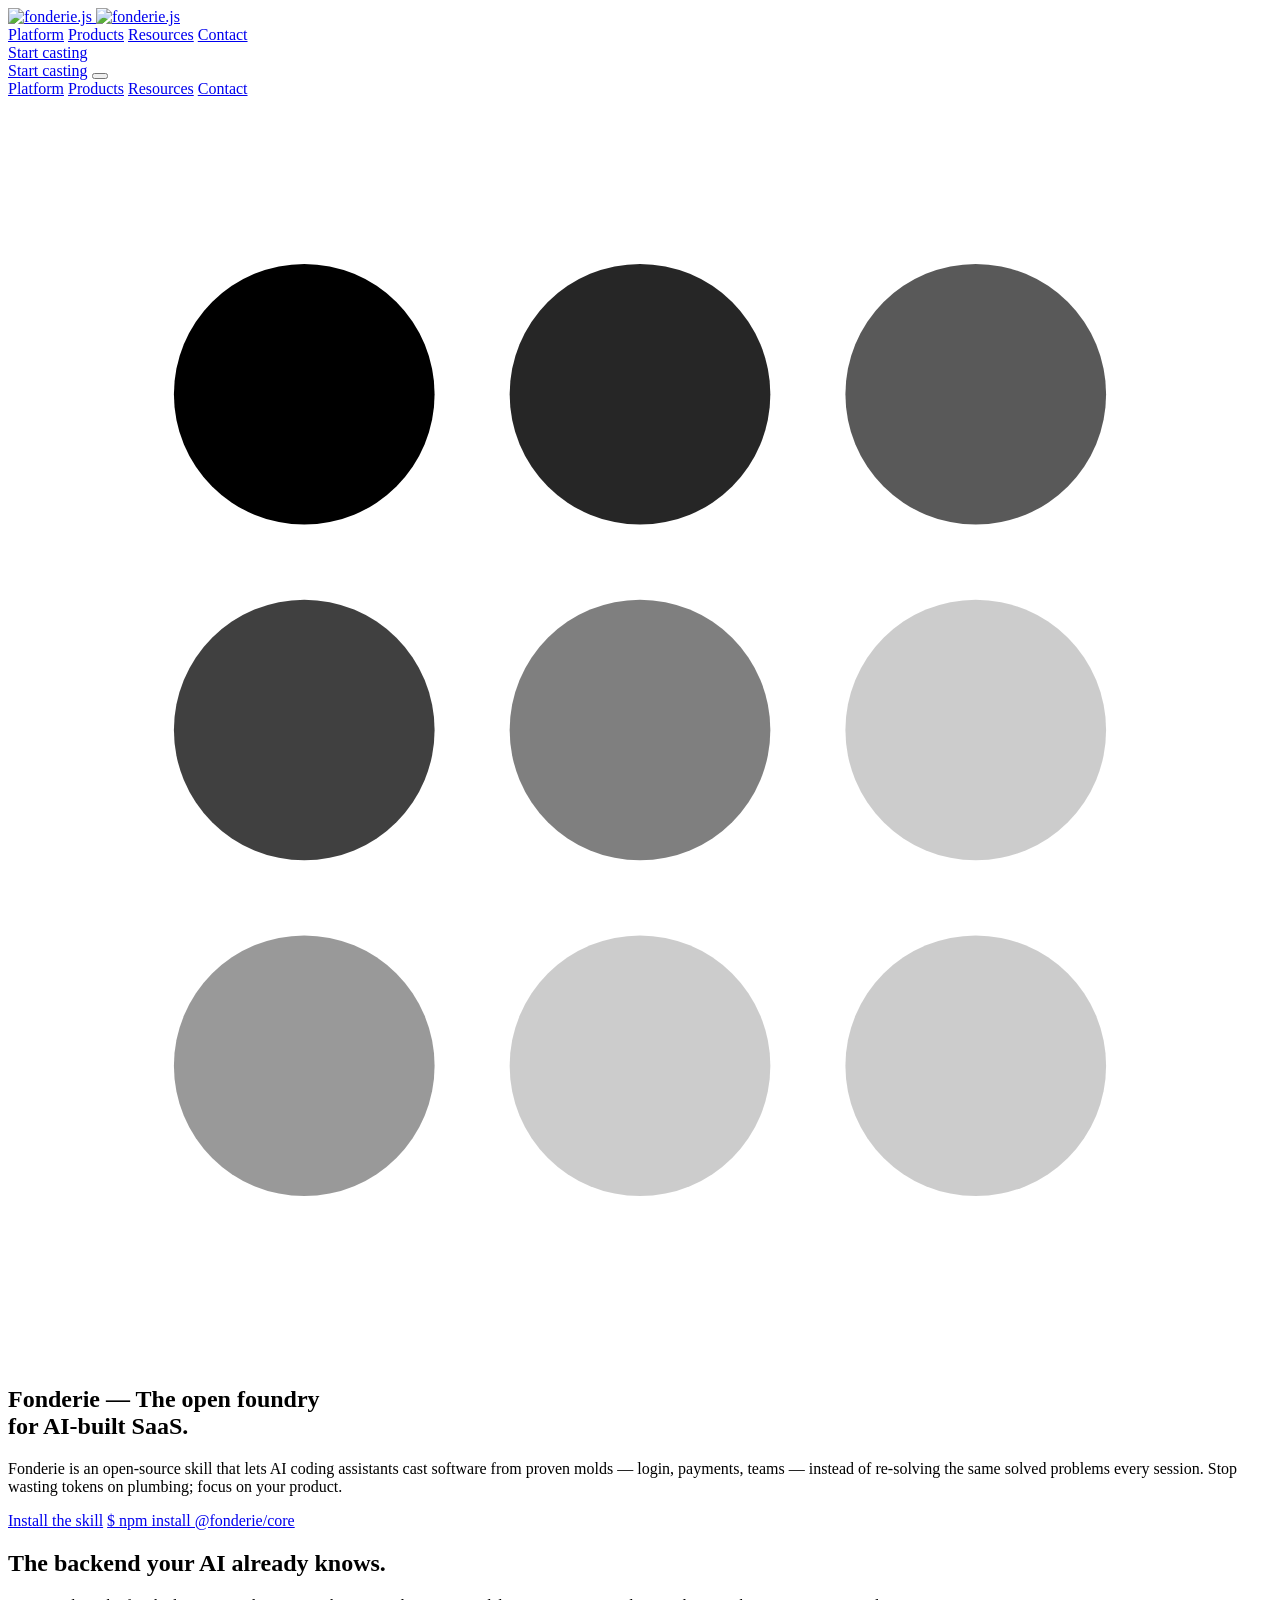
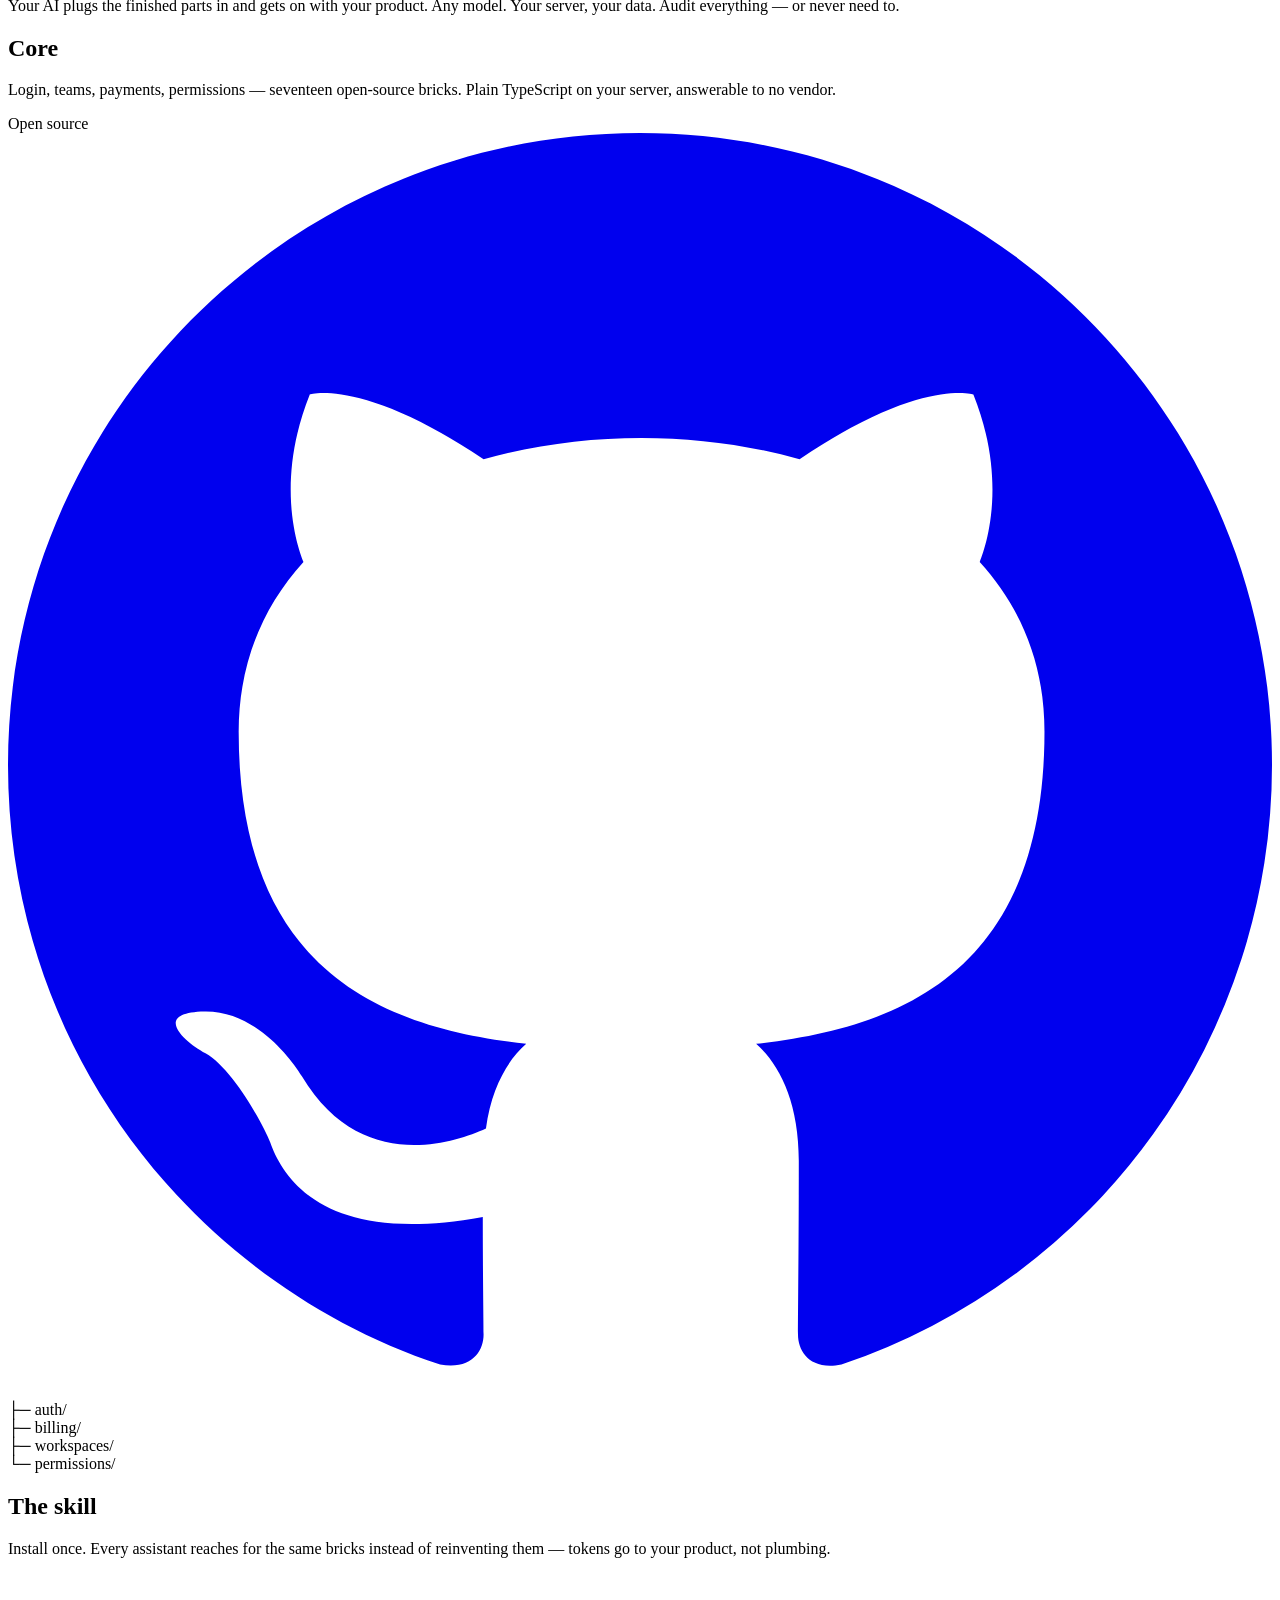
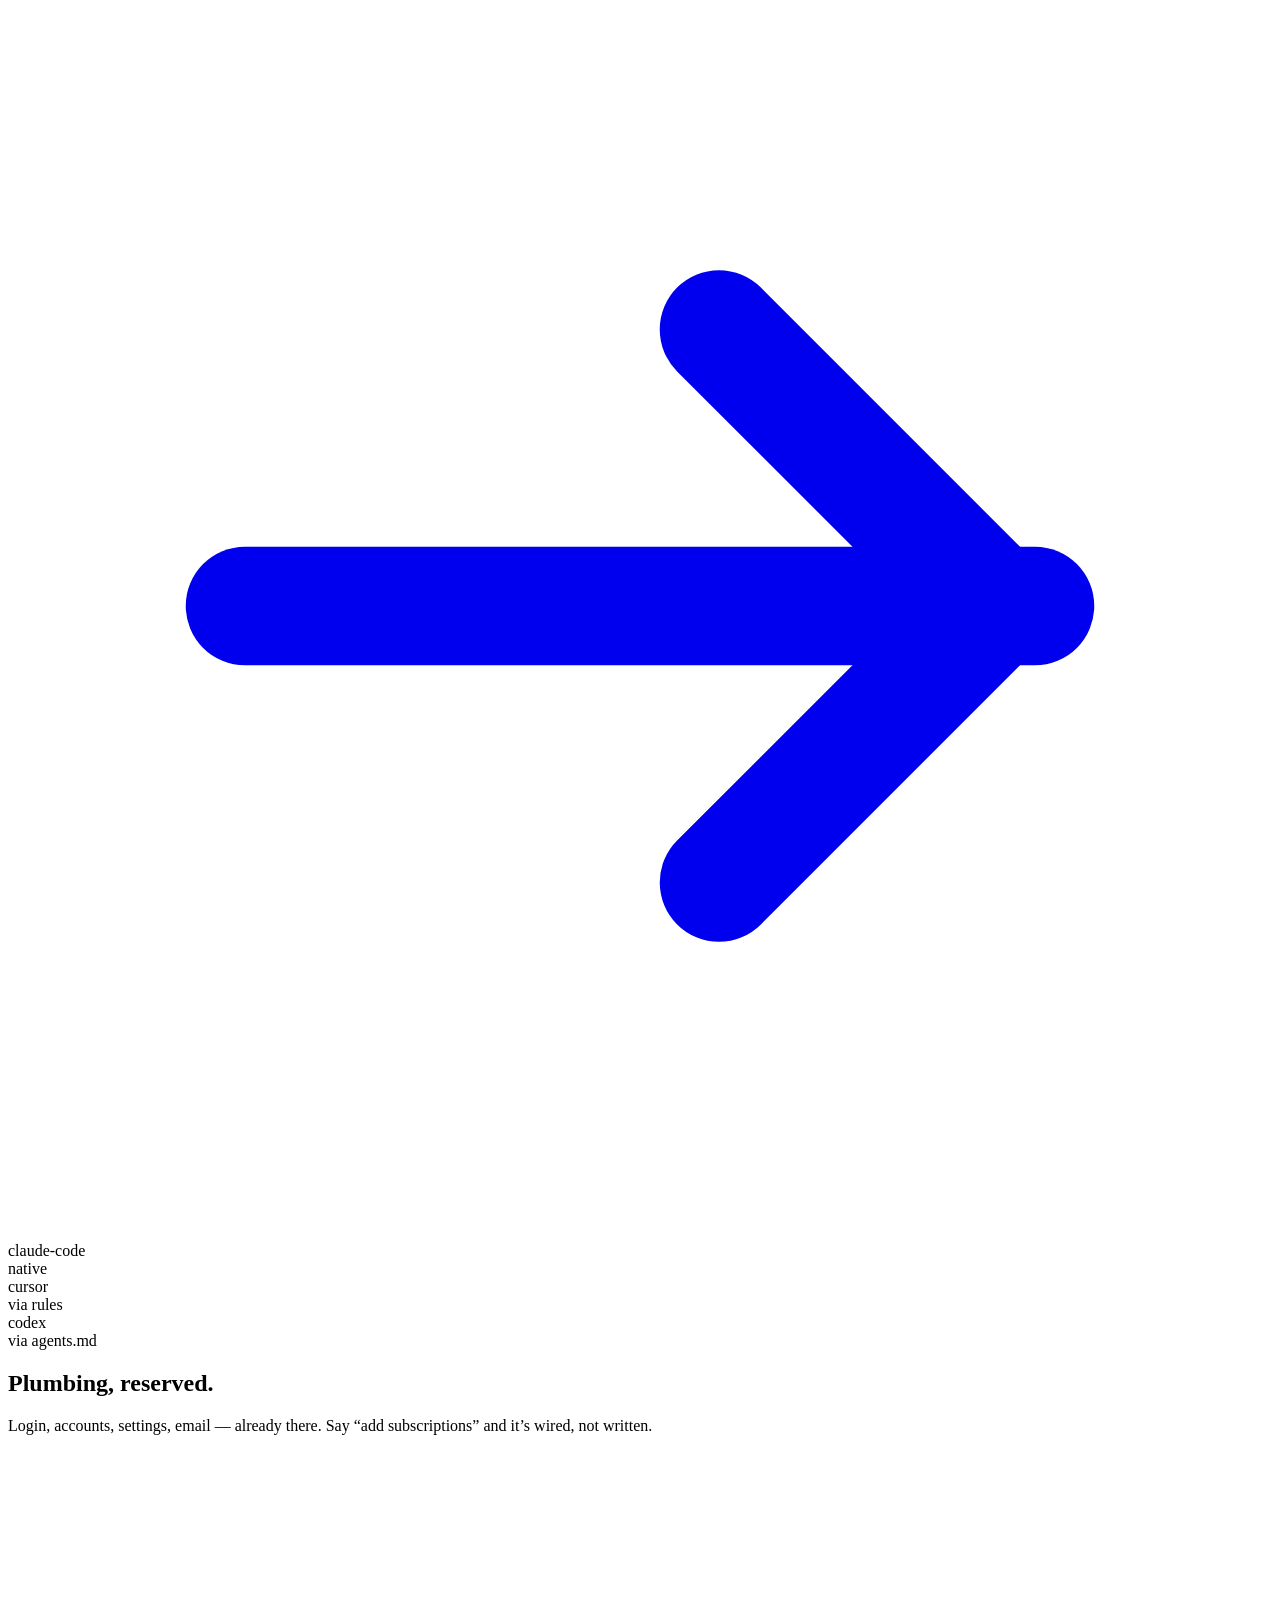
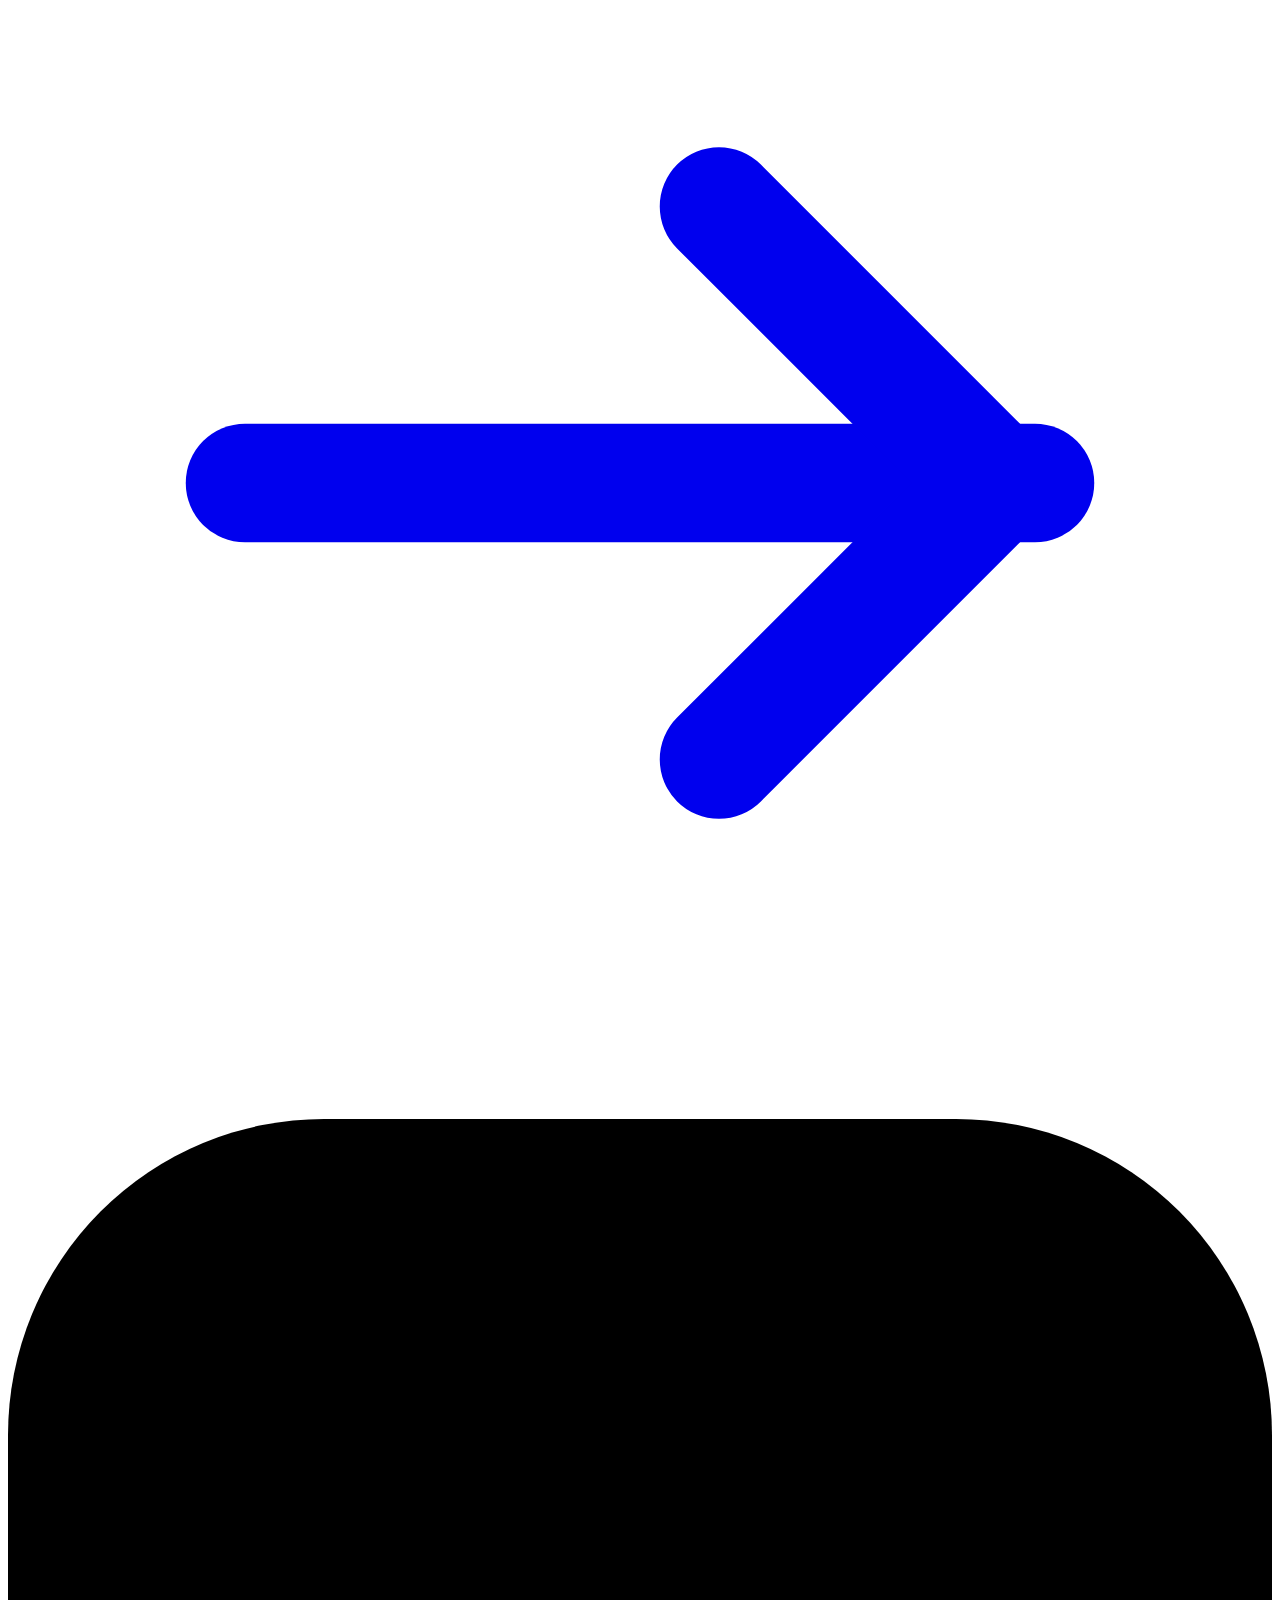
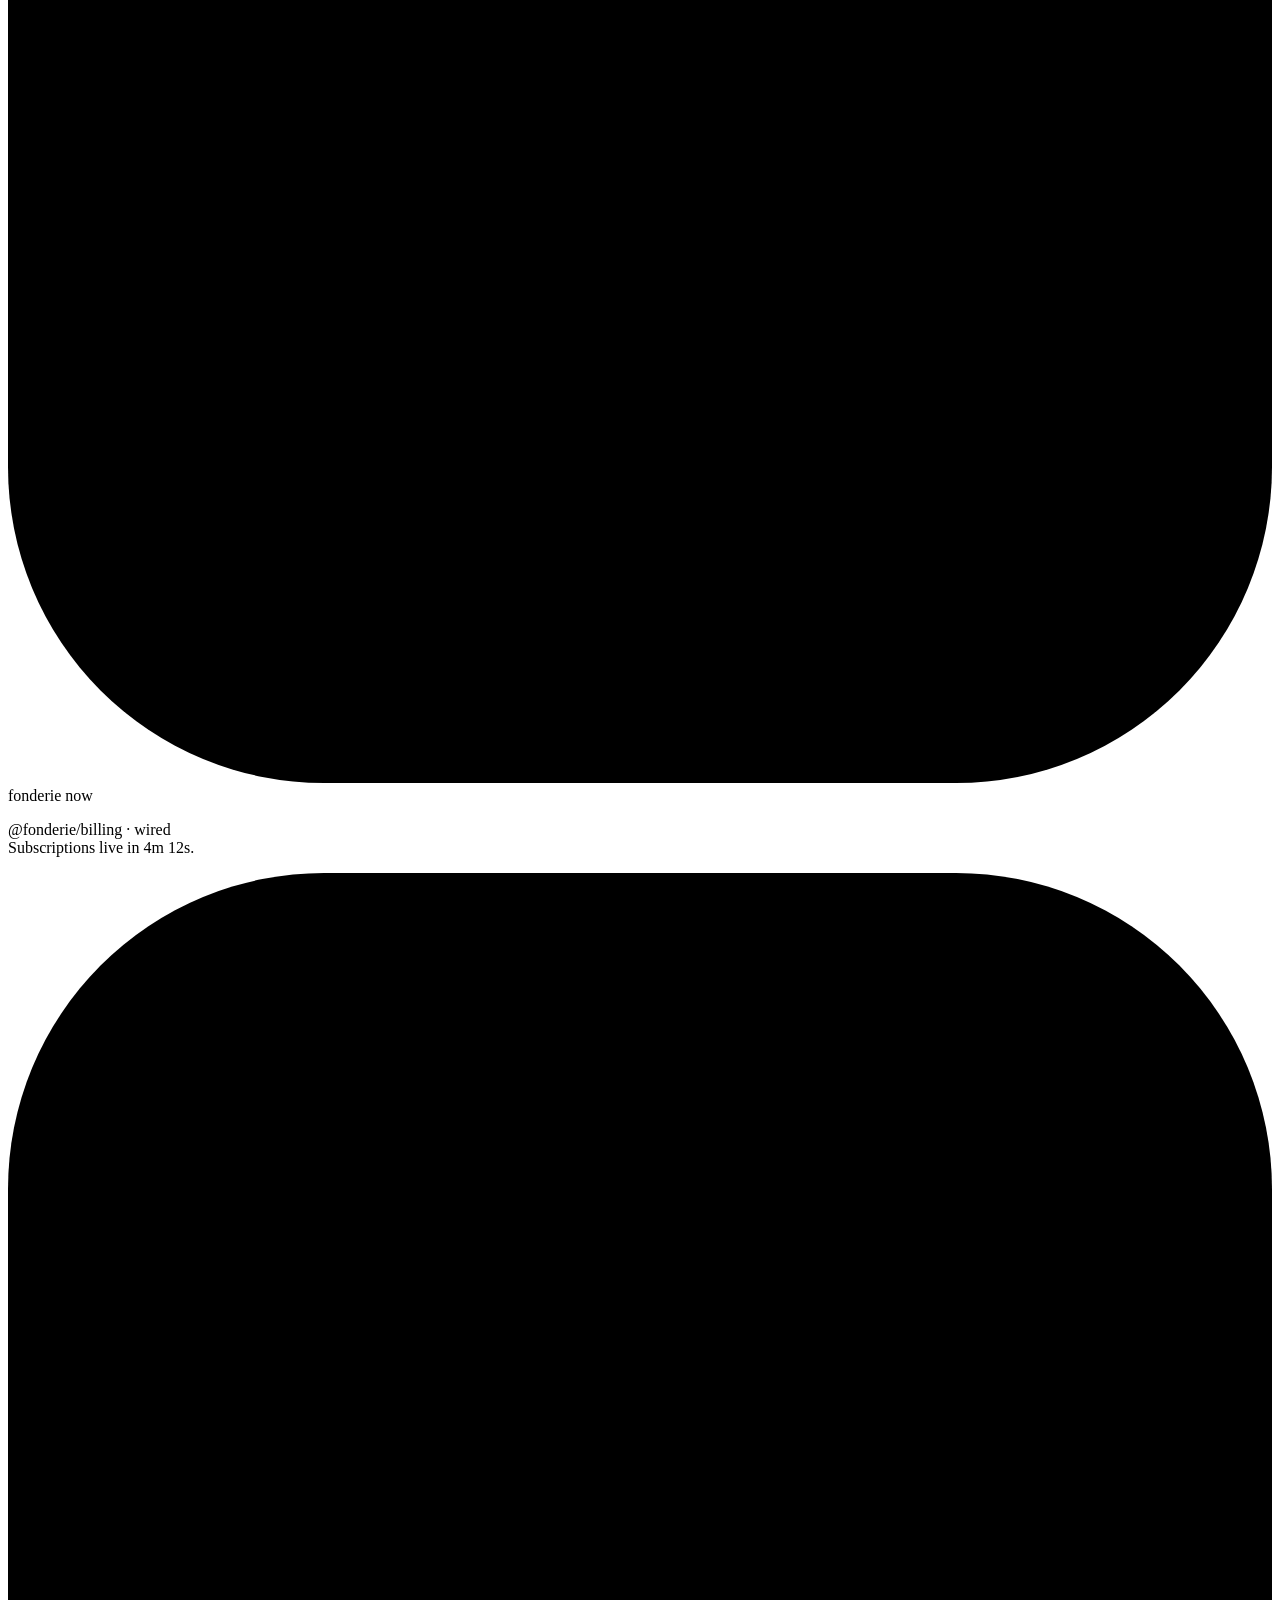
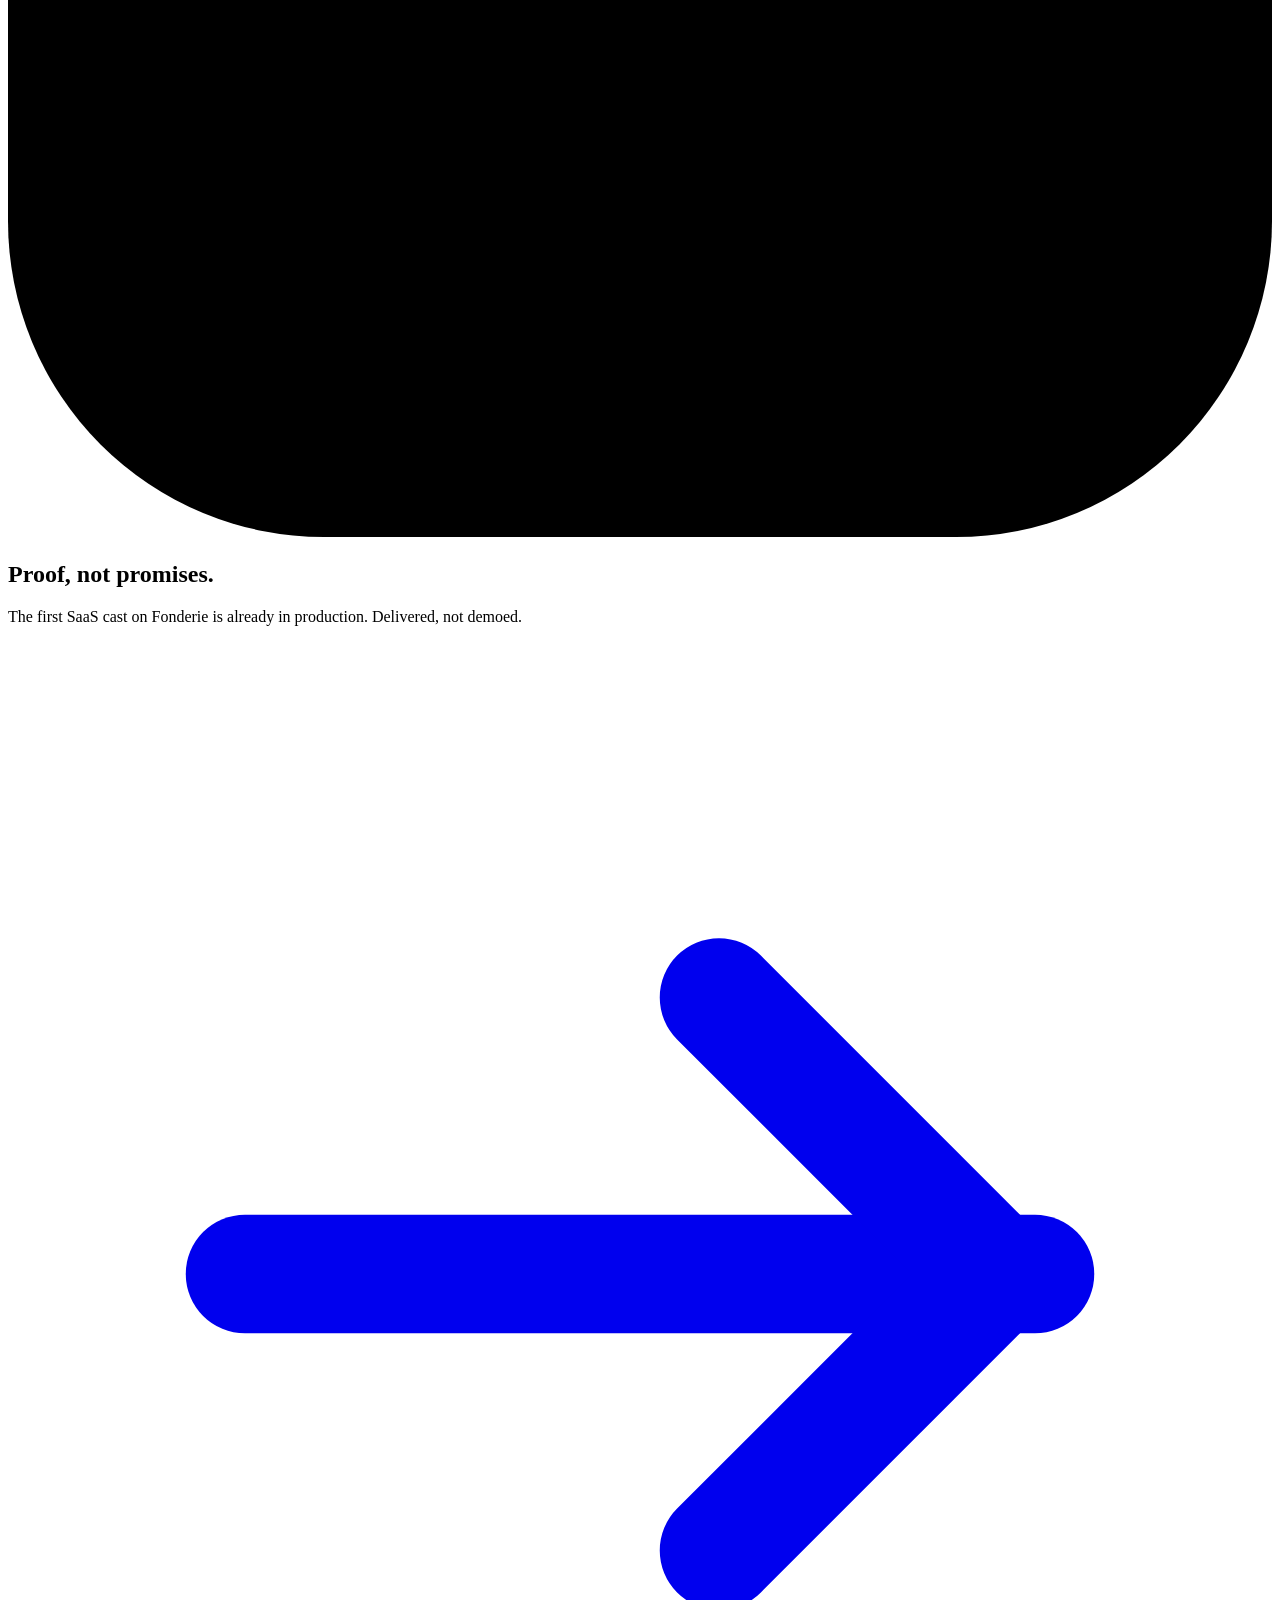
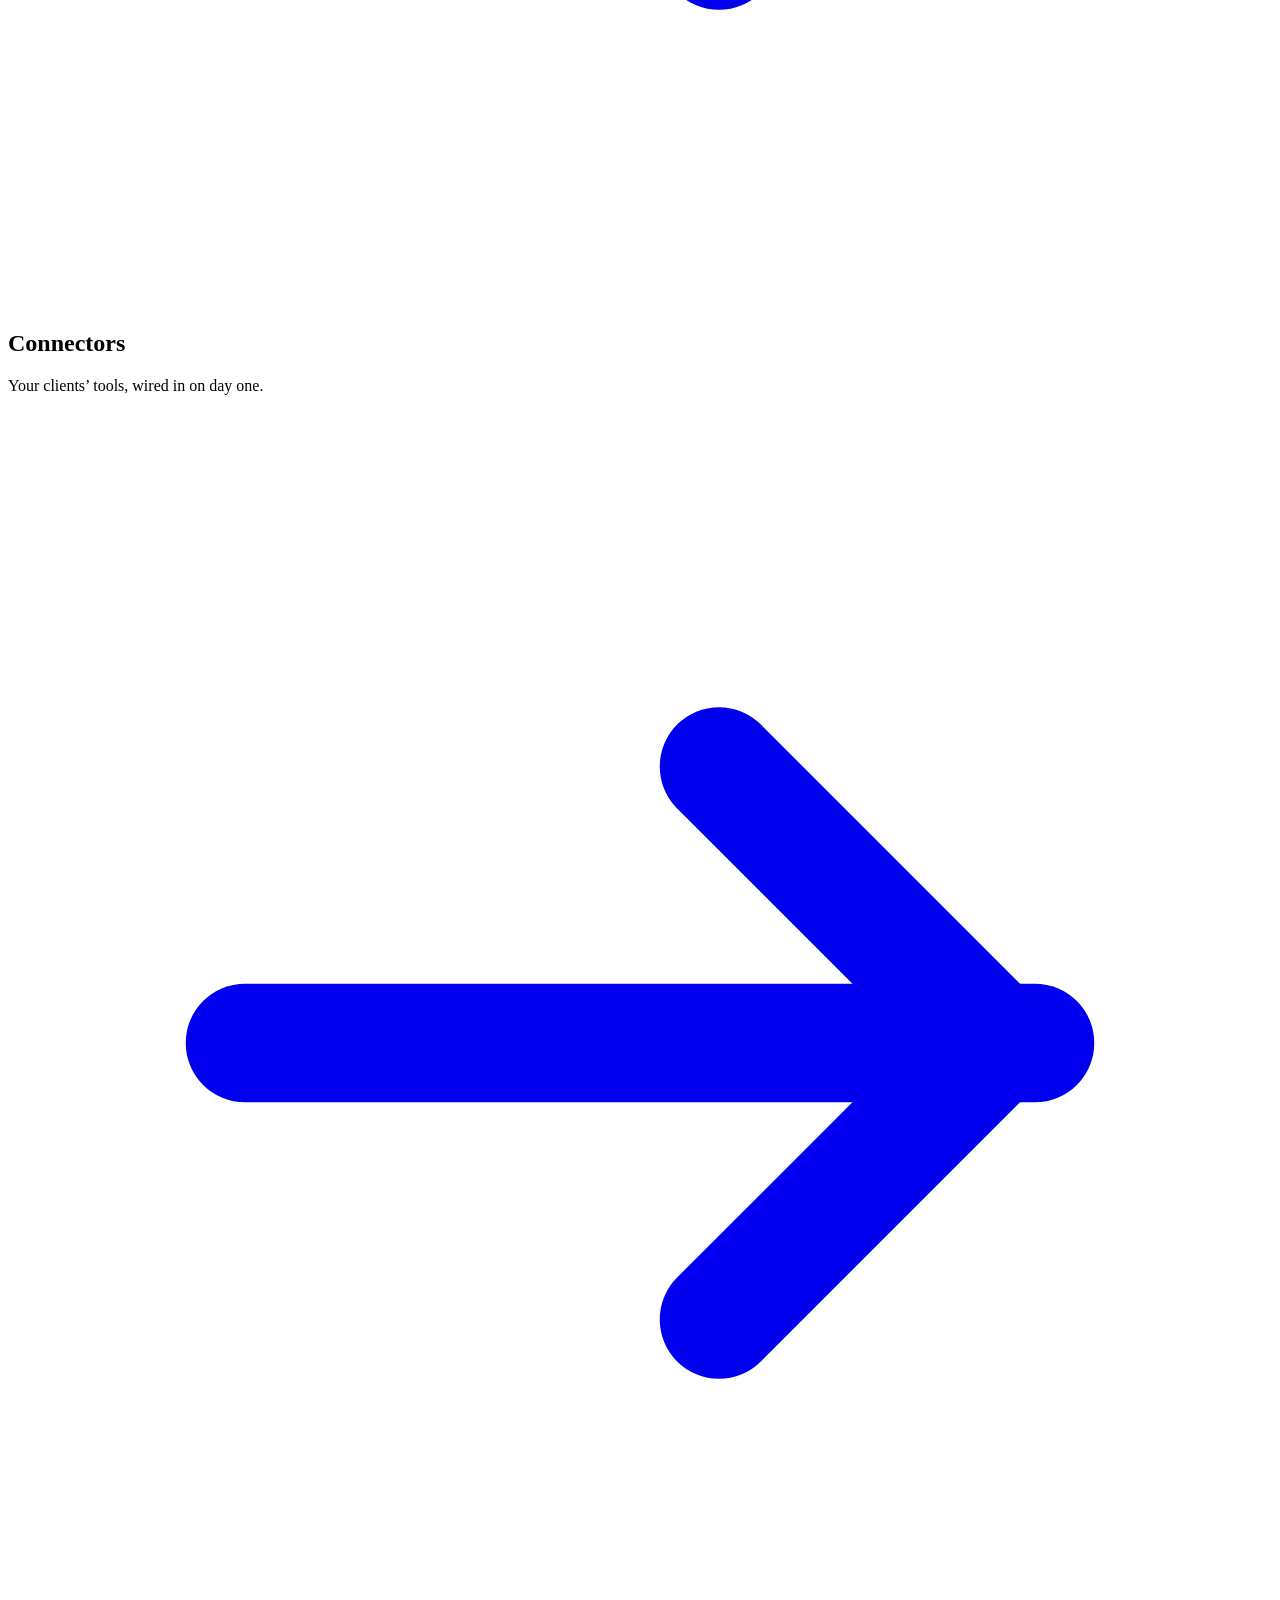
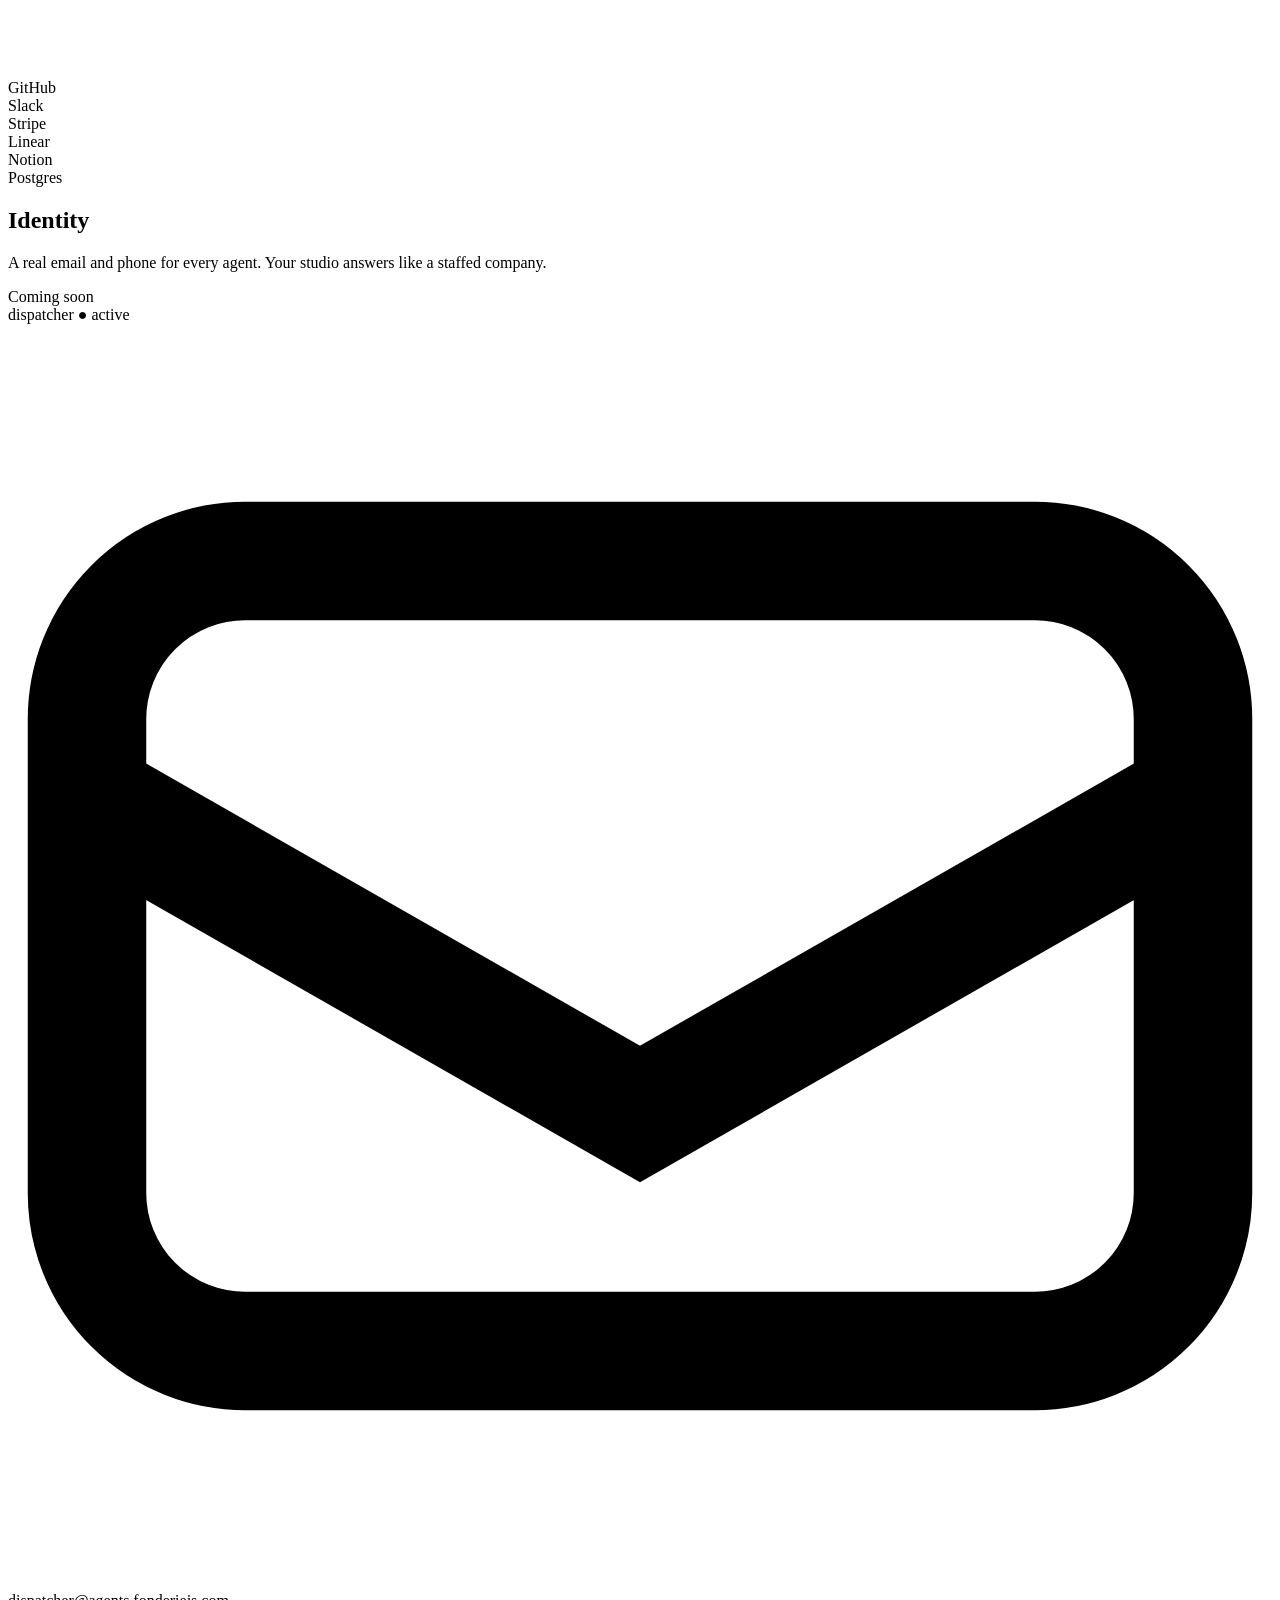
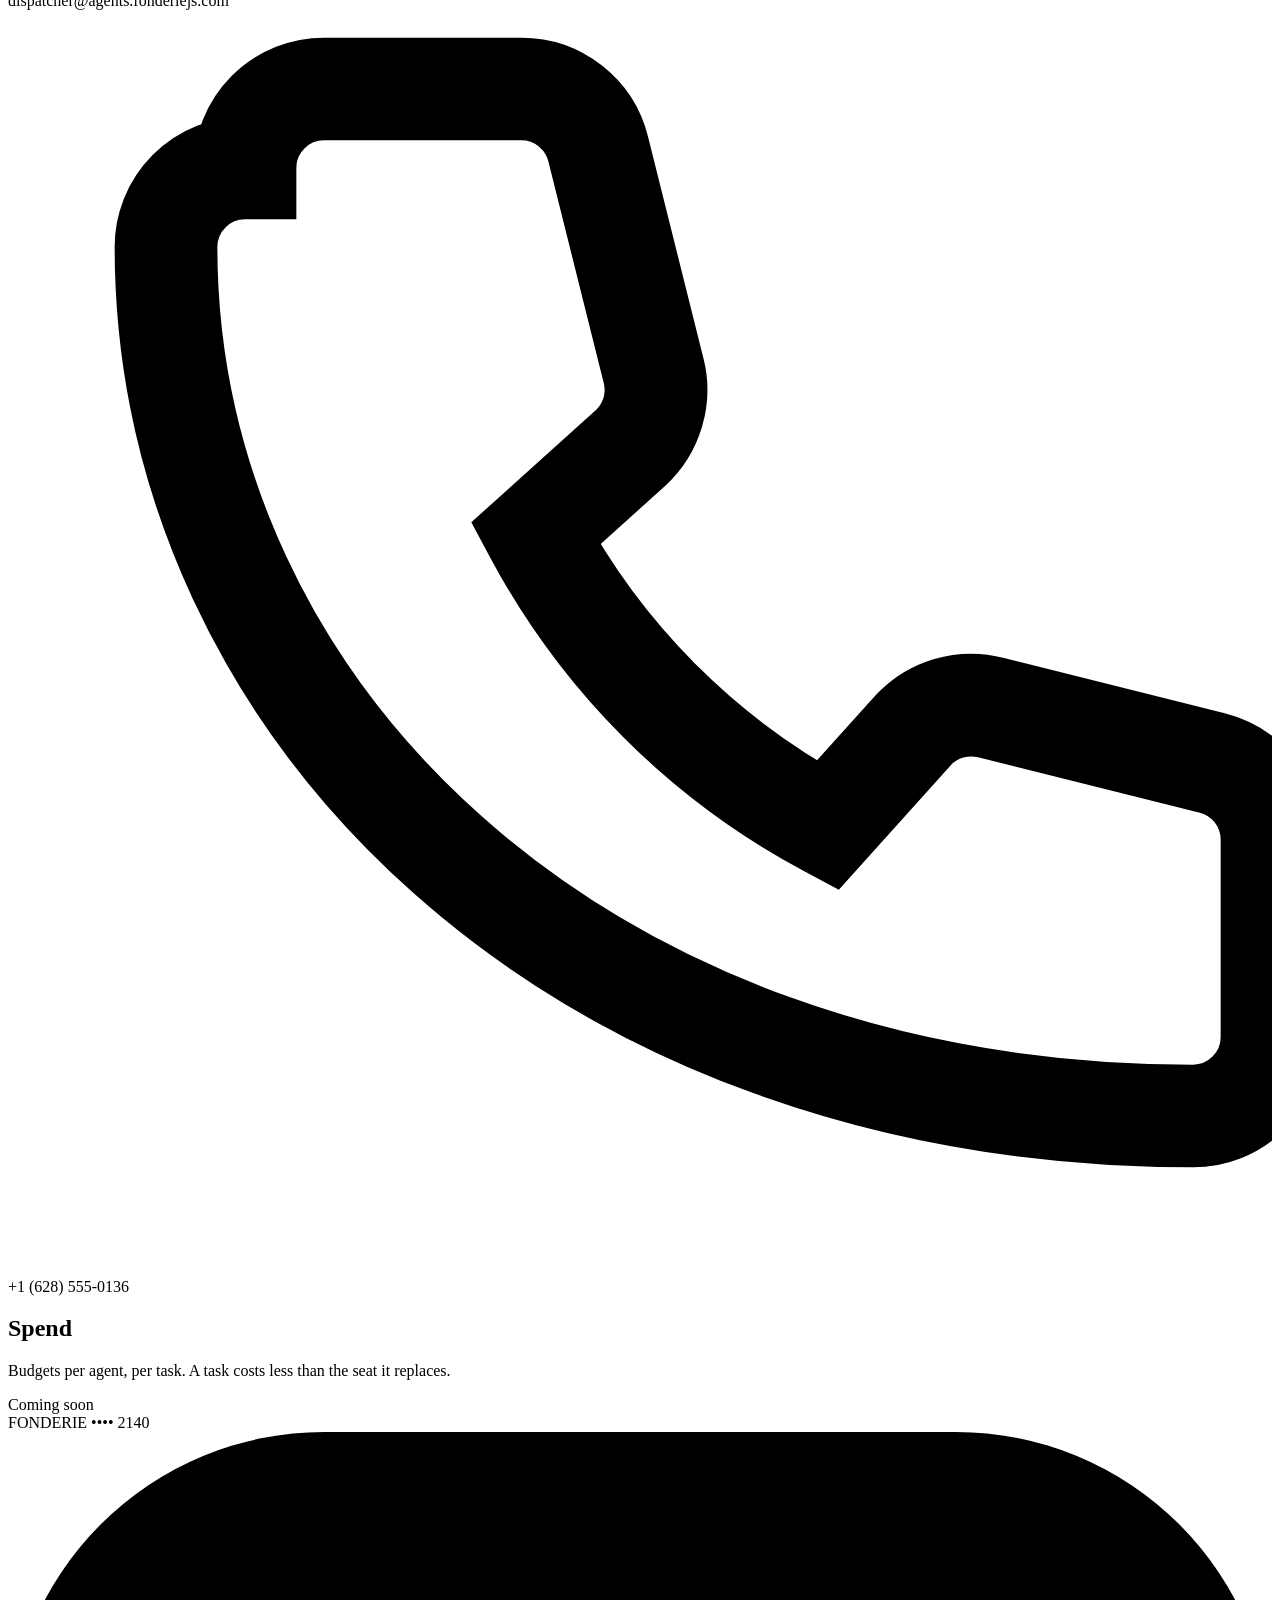
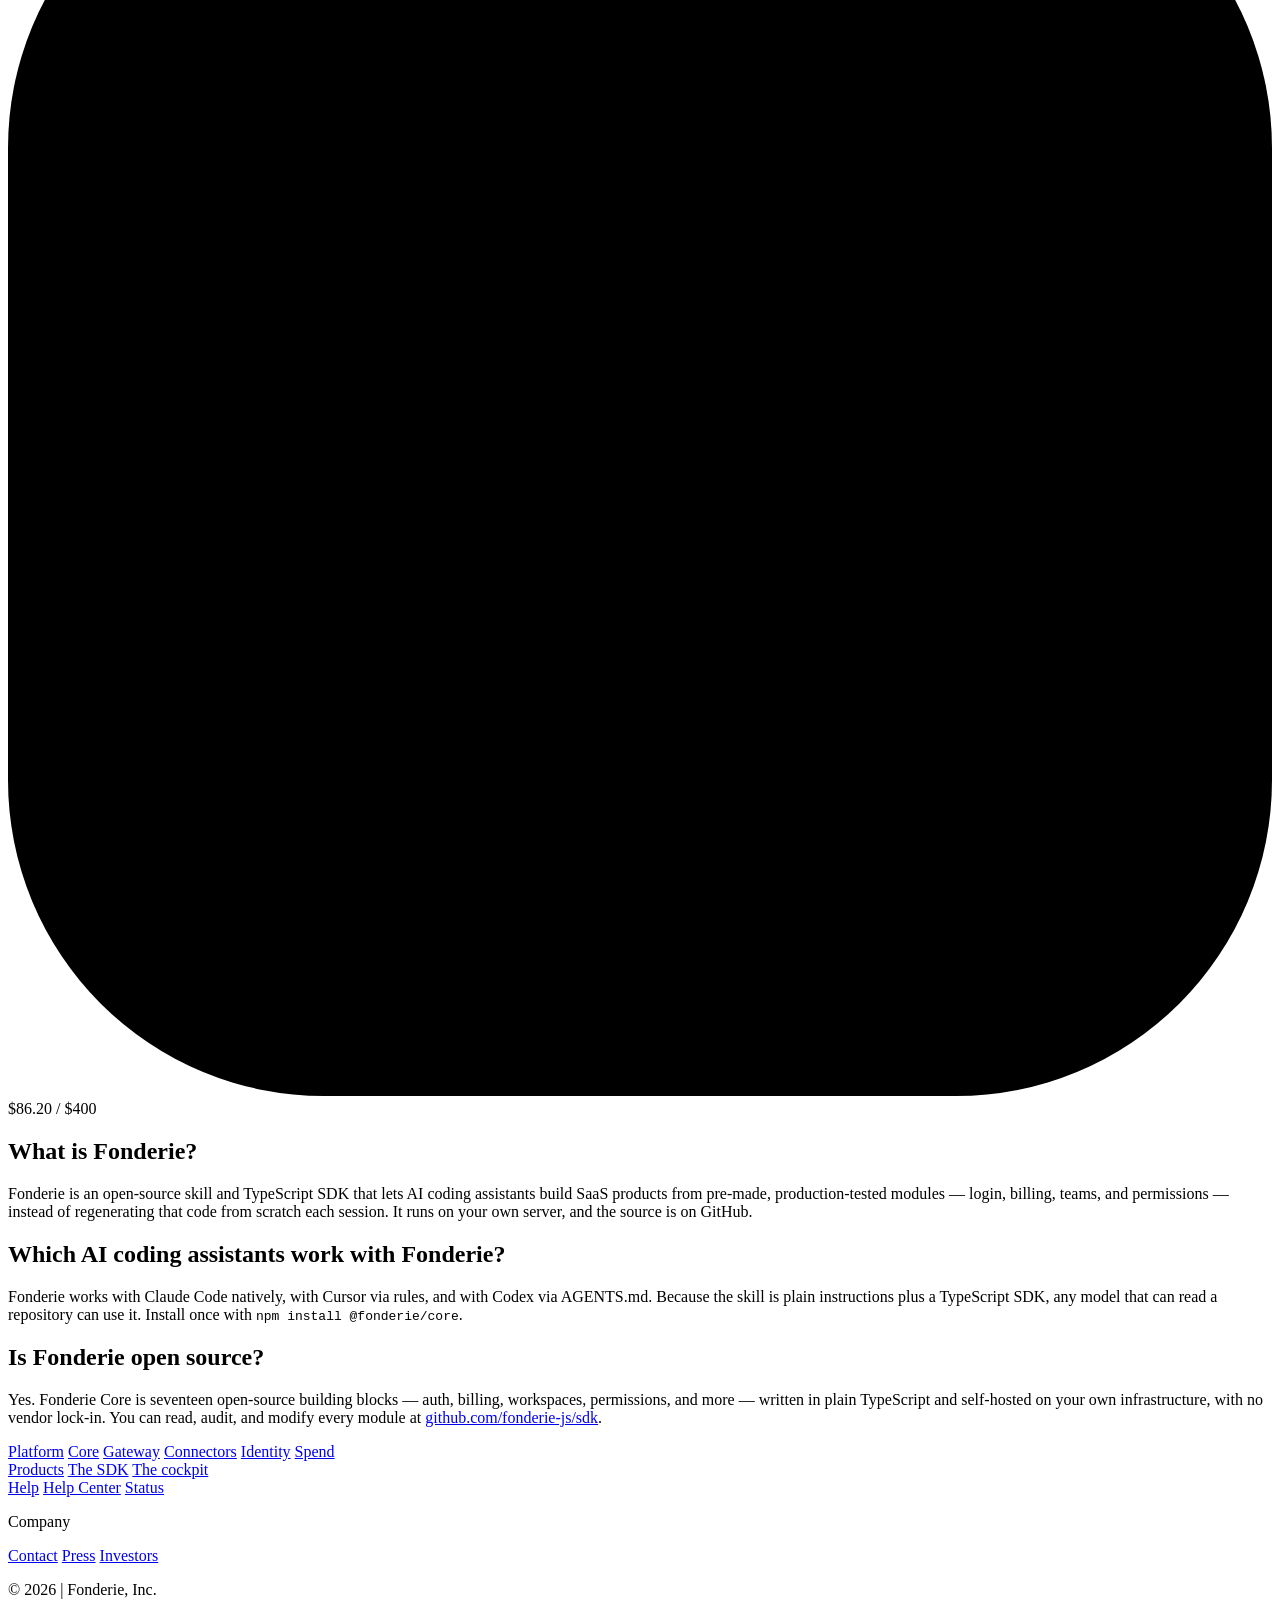
==== commit 69187931: "Add AI SEO layer to landing page. - JSON-LD structured data (Organization, WebSite, SoftwareApplicat" ====
--- a/index.html
+++ b/index.html
@@ -15,7 +15,7 @@
     <meta name="robots" content="index, follow"/>
     <meta name="googlebot" content="index, follow, max-video-preview:-1, max-image-preview:large, max-snippet:-1"/>
     <meta name="category" content="technology"/>
-    <link rel="canonical" href="/"/>
+    <link rel="canonical" href="https://fonderiejs.com/"/>
     <meta name="format-detection" content="telephone=no, address=no, email=no"/>
     <meta name="mobile-web-app-capable" content="yes"/>
     <meta name="apple-mobile-web-app-title" content="Fonderie"/>
@@ -46,6 +46,74 @@
       })();
     </script>
     <script src="/assets/js/landing.js" defer></script>
+    <script type="application/ld+json">
+    {
+      "@context": "https://schema.org",
+      "@graph": [
+        {
+          "@type": "Organization",
+          "@id": "https://fonderiejs.com/#organization",
+          "name": "Fonderie",
+          "url": "https://fonderiejs.com/",
+          "logo": "https://fonderiejs.com/assets/img/icon.svg",
+          "sameAs": [
+            "https://github.com/fonderie-js/sdk",
+            "https://x.com/fonderiejs"
+          ]
+        },
+        {
+          "@type": "WebSite",
+          "@id": "https://fonderiejs.com/#website",
+          "url": "https://fonderiejs.com/",
+          "name": "Fonderie",
+          "publisher": { "@id": "https://fonderiejs.com/#organization" }
+        },
+        {
+          "@type": "SoftwareApplication",
+          "@id": "https://fonderiejs.com/#software",
+          "name": "Fonderie",
+          "url": "https://fonderiejs.com/",
+          "applicationCategory": "DeveloperApplication",
+          "operatingSystem": "Any",
+          "description": "Fonderie is an open-source skill and TypeScript SDK that lets AI coding assistants build SaaS products from proven, production-tested modules — login, payments, teams, permissions — instead of re-solving the same problems every session.",
+          "downloadUrl": "https://github.com/fonderie-js/sdk",
+          "isAccessibleForFree": true,
+          "offers": { "@type": "Offer", "price": "0", "priceCurrency": "USD" },
+          "publisher": { "@id": "https://fonderiejs.com/#organization" }
+        },
+        {
+          "@type": "FAQPage",
+          "@id": "https://fonderiejs.com/#faq",
+          "mainEntity": [
+            {
+              "@type": "Question",
+              "name": "What is Fonderie?",
+              "acceptedAnswer": {
+                "@type": "Answer",
+                "text": "Fonderie is an open-source skill and TypeScript SDK that lets AI coding assistants build SaaS products from pre-made, production-tested modules — login, billing, teams, and permissions — instead of regenerating that code from scratch each session. It runs on your own server, and the source is on GitHub."
+              }
+            },
+            {
+              "@type": "Question",
+              "name": "Which AI coding assistants work with Fonderie?",
+              "acceptedAnswer": {
+                "@type": "Answer",
+                "text": "Fonderie works with Claude Code natively, with Cursor via rules, and with Codex via AGENTS.md. Because the skill is plain instructions plus a TypeScript SDK, any model that can read a repository can use it. Install once with npm install @fonderie/core."
+              }
+            },
+            {
+              "@type": "Question",
+              "name": "Is Fonderie open source?",
+              "acceptedAnswer": {
+                "@type": "Answer",
+                "text": "Yes. Fonderie Core is seventeen open-source building blocks — auth, billing, workspaces, permissions, and more — written in plain TypeScript and self-hosted on your own infrastructure, with no vendor lock-in. You can read, audit, and modify every module at github.com/fonderie-js/sdk."
+              }
+            }
+          ]
+        }
+      ]
+    }
+    </script>
   </head>
   <body>
     <div class="page">
@@ -80,7 +148,7 @@
           <a class="nav__link" href="/contact">Contact</a>
         </div>
       </nav>
-      <div class="container">
+      <main class="container">
         <section class="hero">
           <div class="hero__melt" aria-hidden="true"></div>
           <div class="hero__content">
@@ -285,6 +353,26 @@
             </div>
           </div>
         </div>
+        <section class="features" id="faq" aria-label="Frequently asked questions">
+          <div class="feature feature--divide">
+            <div class="feature__body">
+              <h2 class="feature__title">What is Fonderie?</h2>
+              <p class="feature__text">Fonderie is an open-source skill and TypeScript SDK that lets AI coding assistants build SaaS products from pre-made, production-tested modules — login, billing, teams, and permissions — instead of regenerating that code from scratch each session. It runs on your own server, and the source is on GitHub.</p>
+            </div>
+          </div>
+          <div class="feature feature--divide">
+            <div class="feature__body">
+              <h2 class="feature__title">Which AI coding assistants work with Fonderie?</h2>
+              <p class="feature__text">Fonderie works with Claude Code natively, with Cursor via rules, and with Codex via AGENTS.md. Because the skill is plain instructions plus a TypeScript SDK, any model that can read a repository can use it. Install once with <code>npm install @fonderie/core</code>.</p>
+            </div>
+          </div>
+          <div class="feature">
+            <div class="feature__body">
+              <h2 class="feature__title">Is Fonderie open source?</h2>
+              <p class="feature__text">Yes. Fonderie Core is seventeen open-source building blocks — auth, billing, workspaces, permissions, and more — written in plain TypeScript and self-hosted on your own infrastructure, with no vendor lock-in. You can read, audit, and modify every module at <a href="https://github.com/fonderie-js/sdk">github.com/fonderie-js/sdk</a>.</p>
+            </div>
+          </div>
+        </section>
         <footer class="footer">
           <div class="footer__grid">
             <div class="footer__col">
@@ -341,7 +429,7 @@
             </fieldset>
           </div>
         </footer>
-      </div>
+      </main>
     </div>
   </body>
 </html>
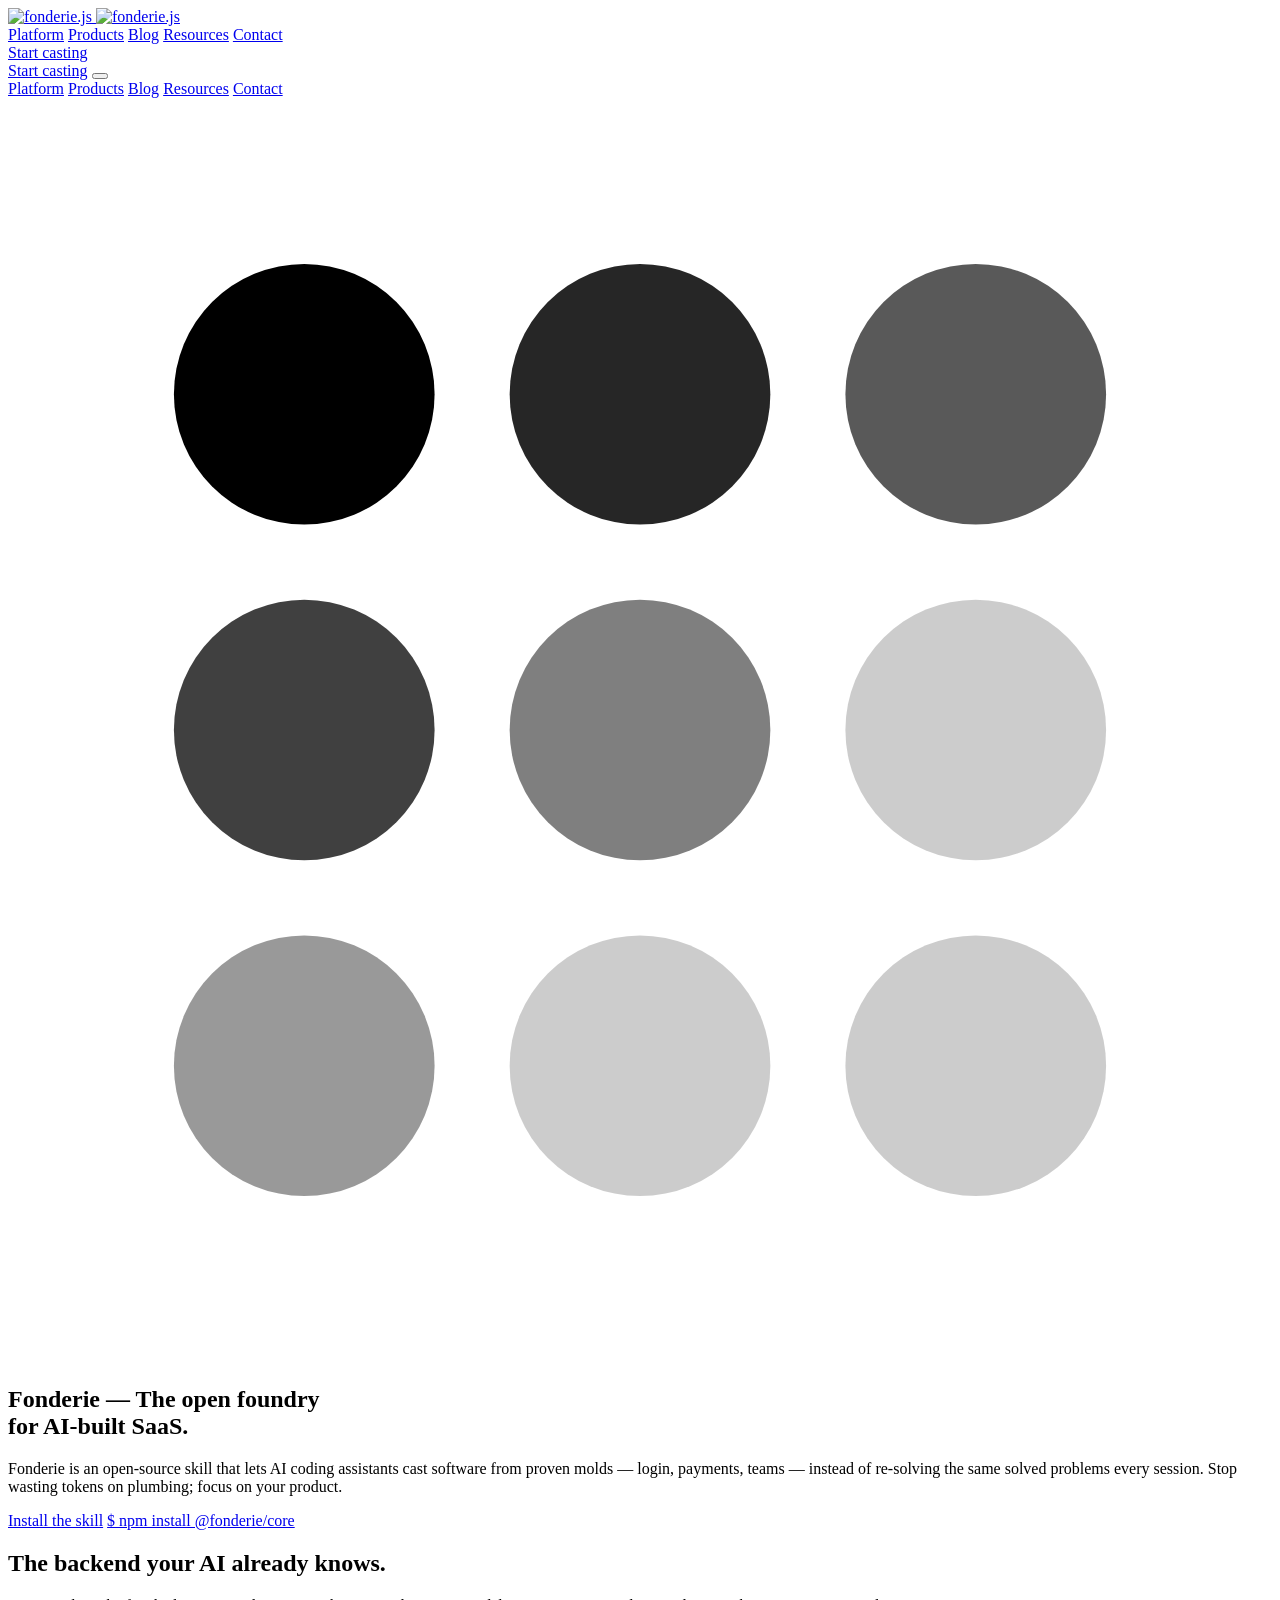
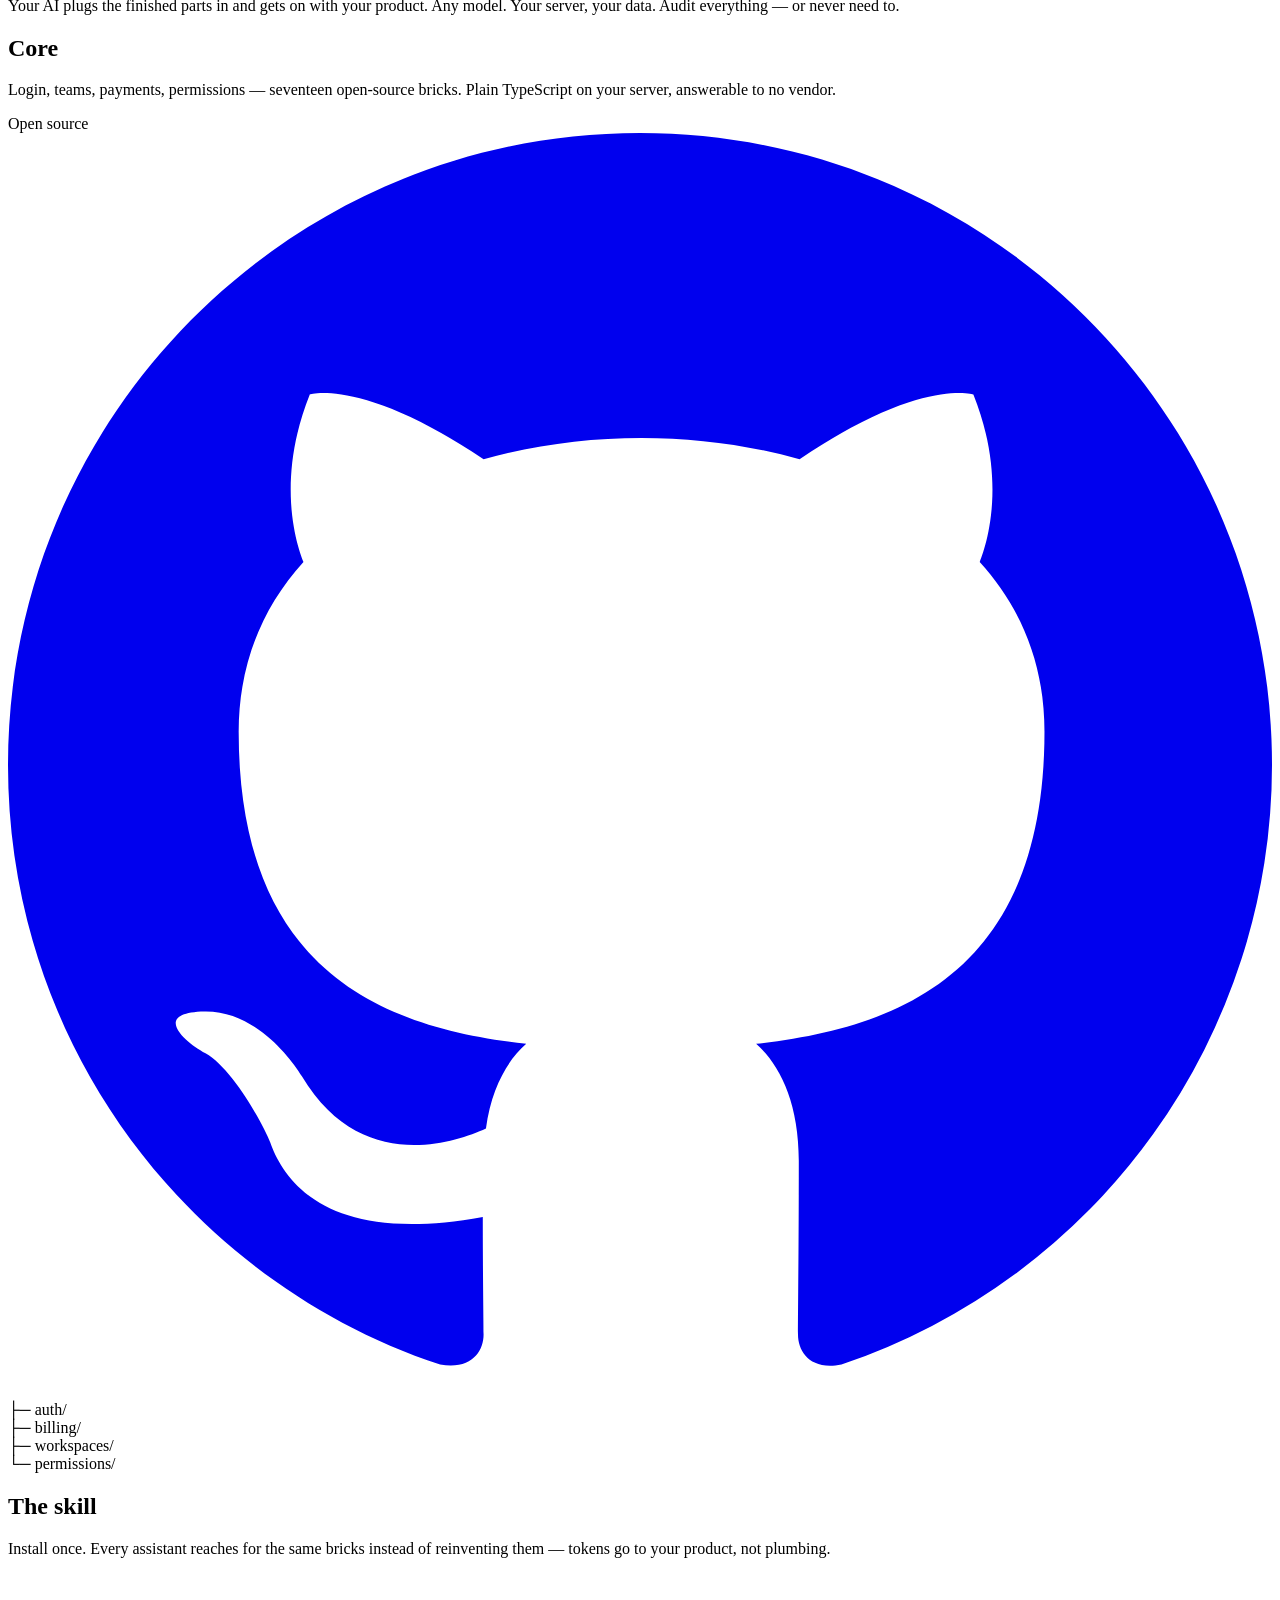
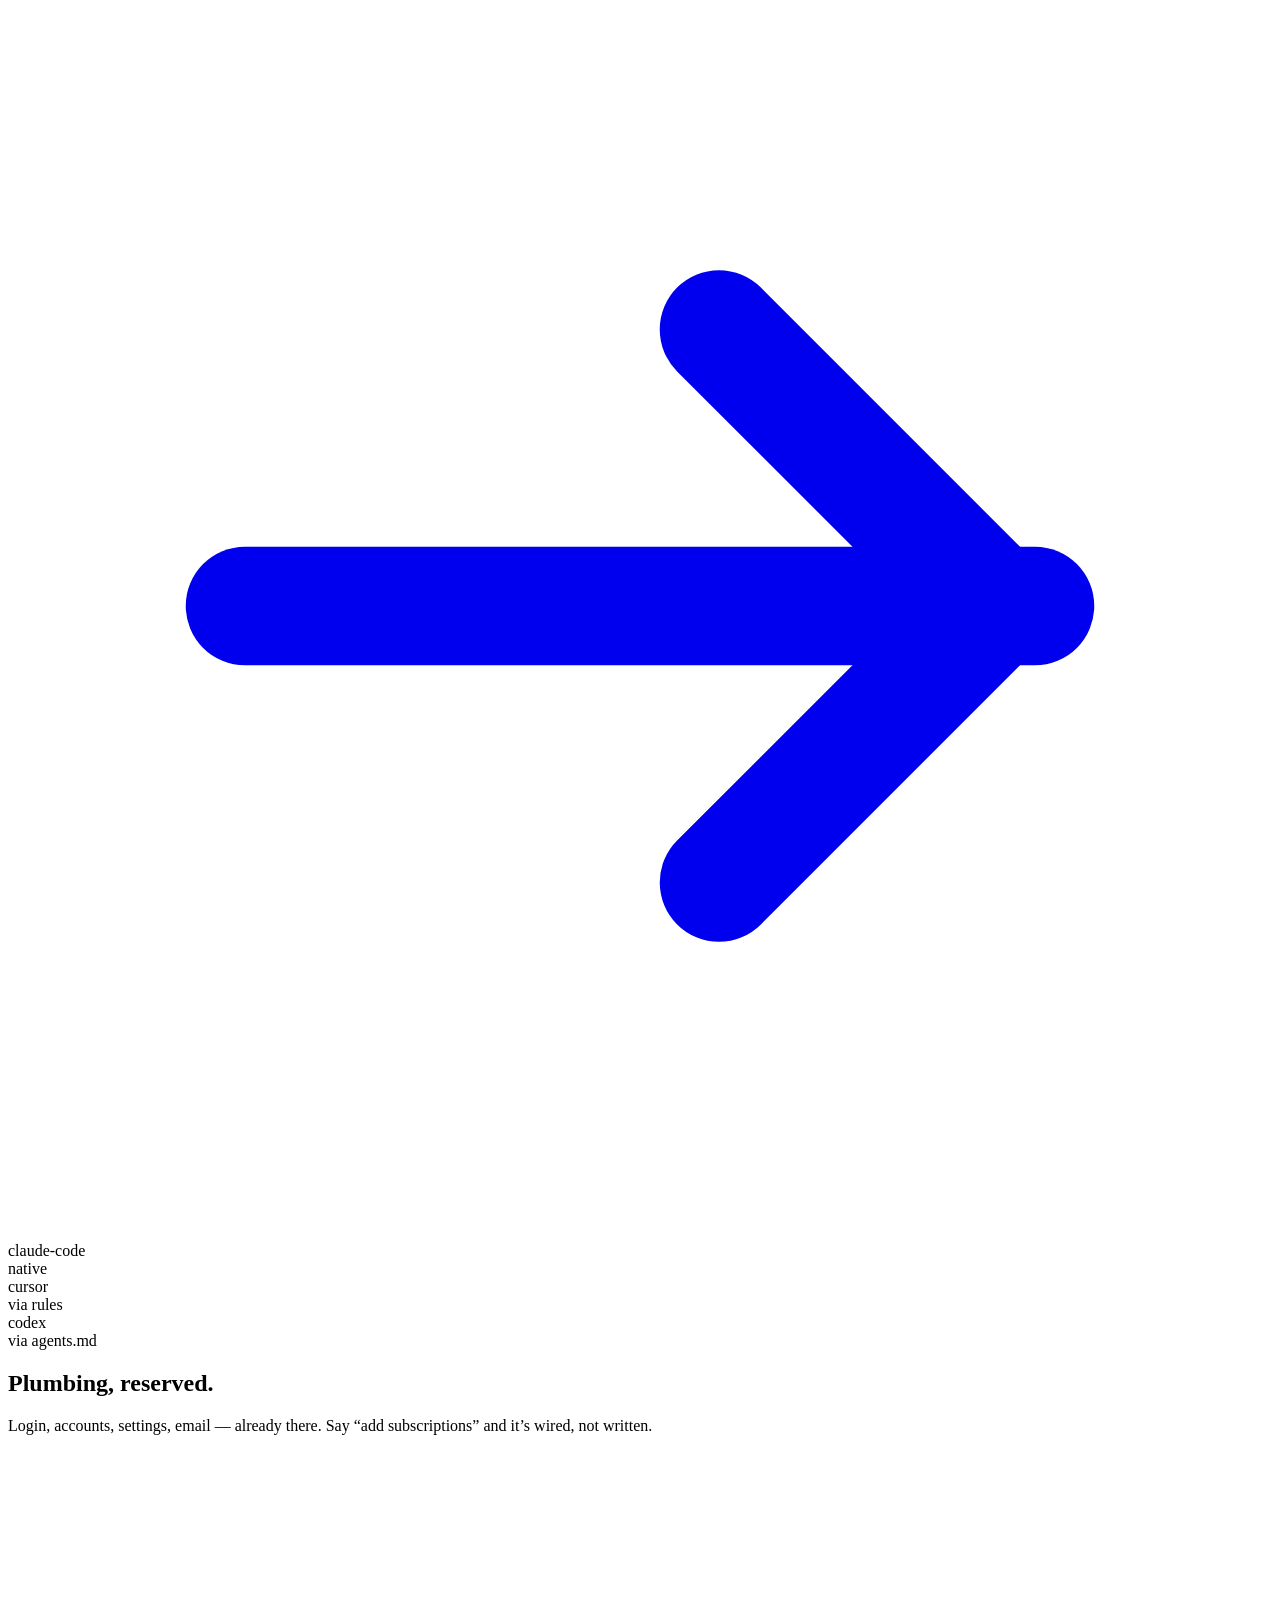
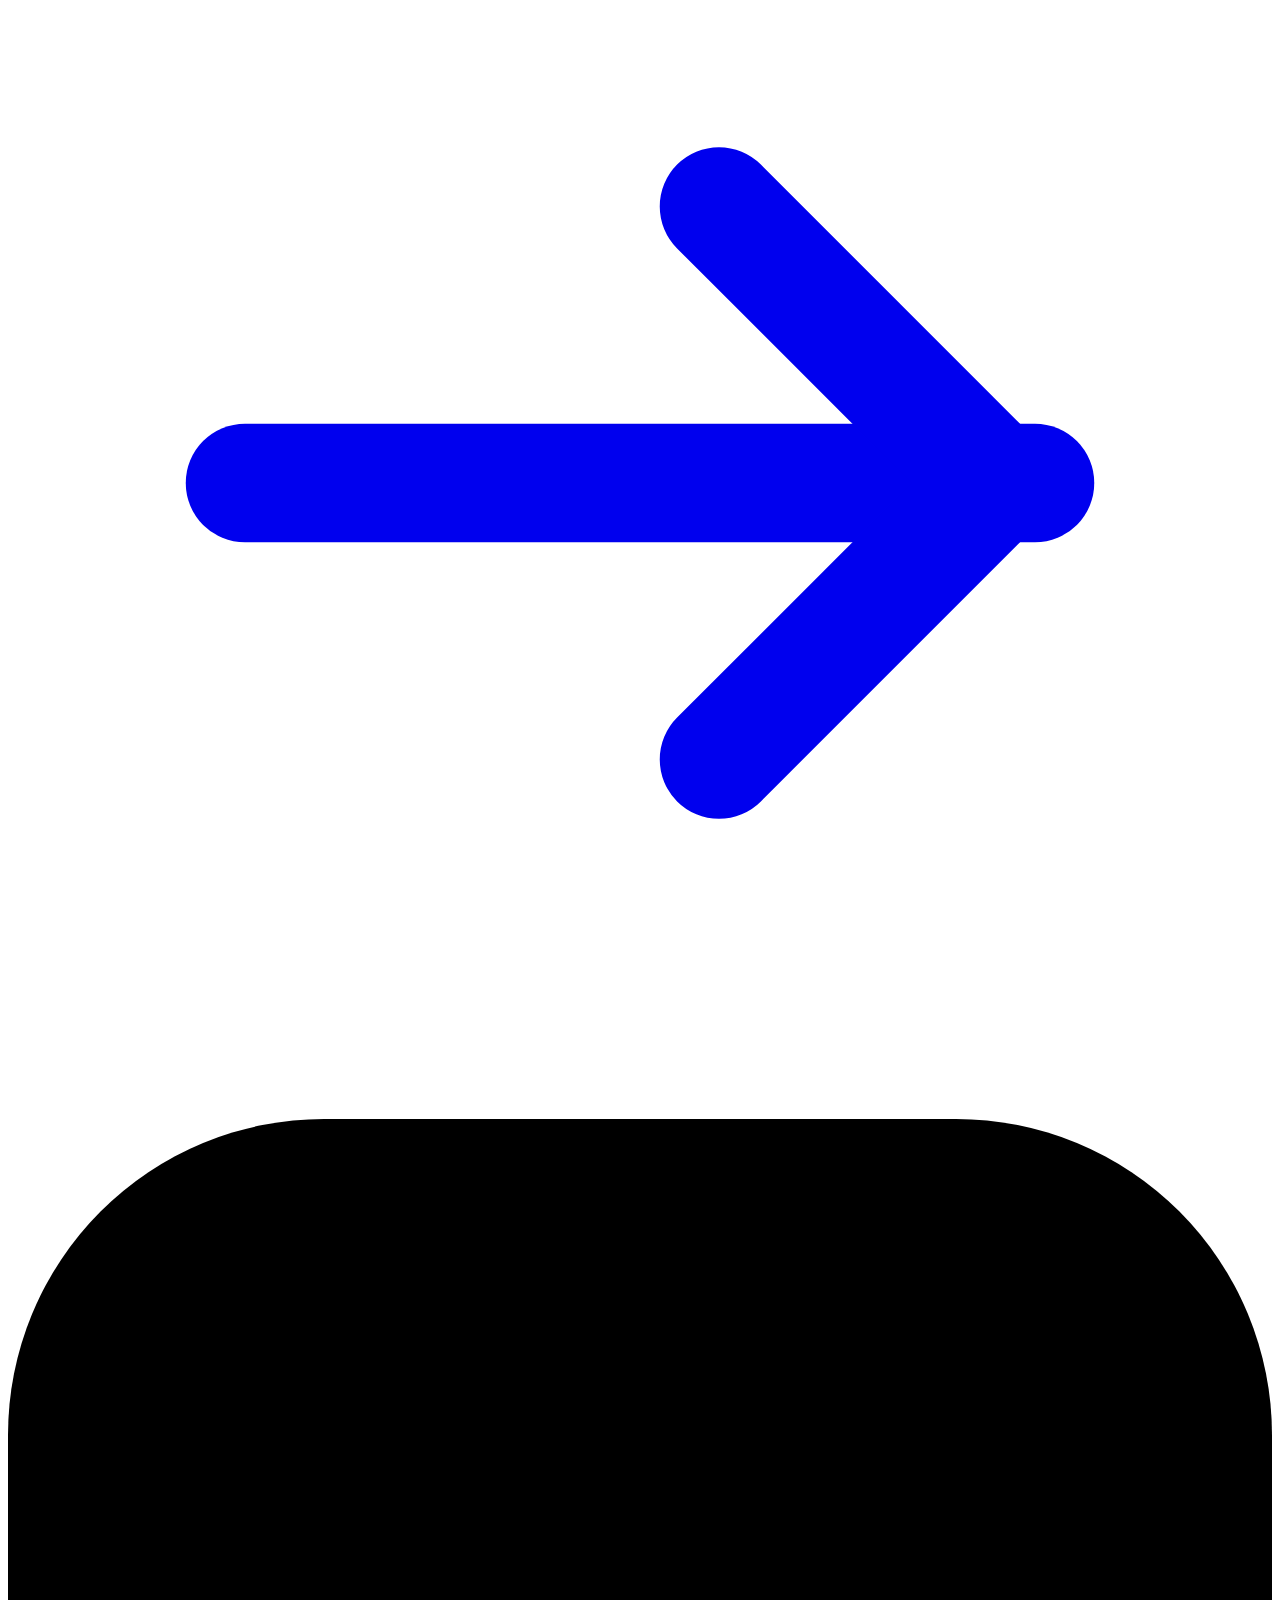
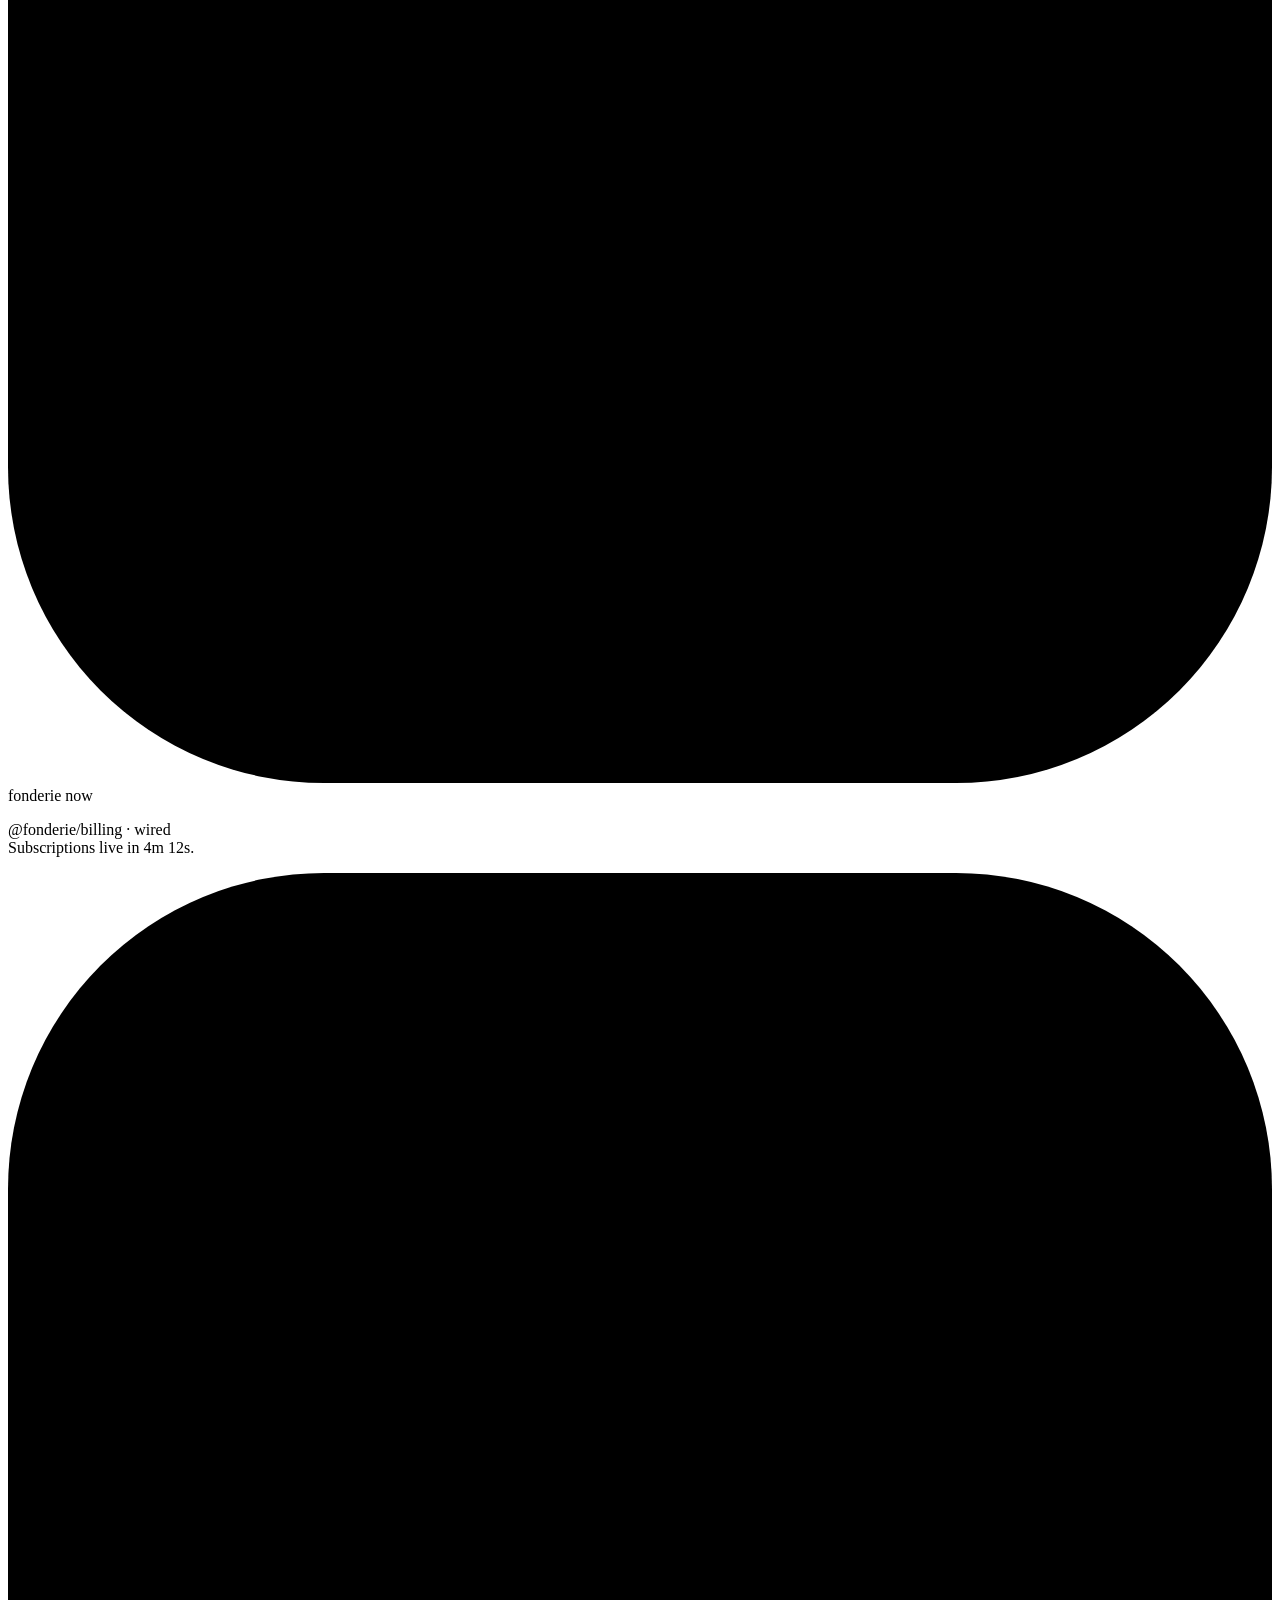
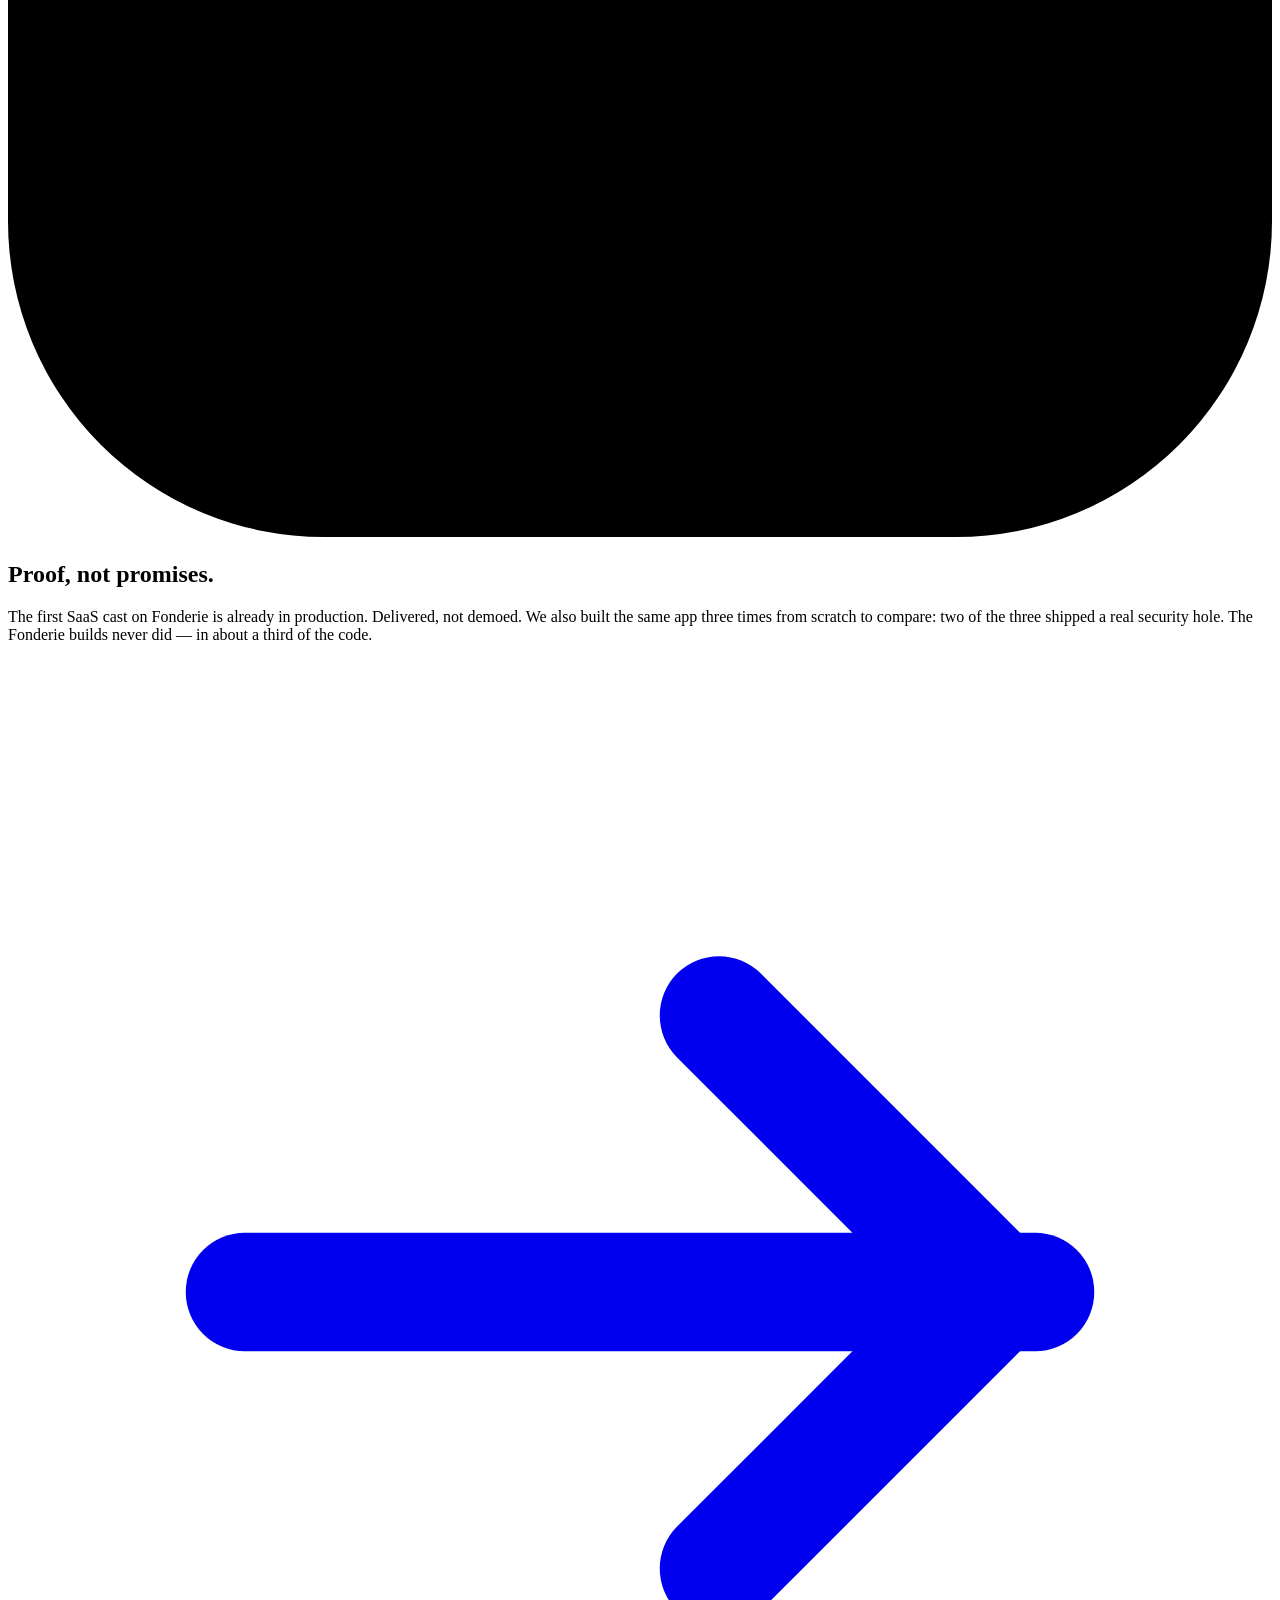
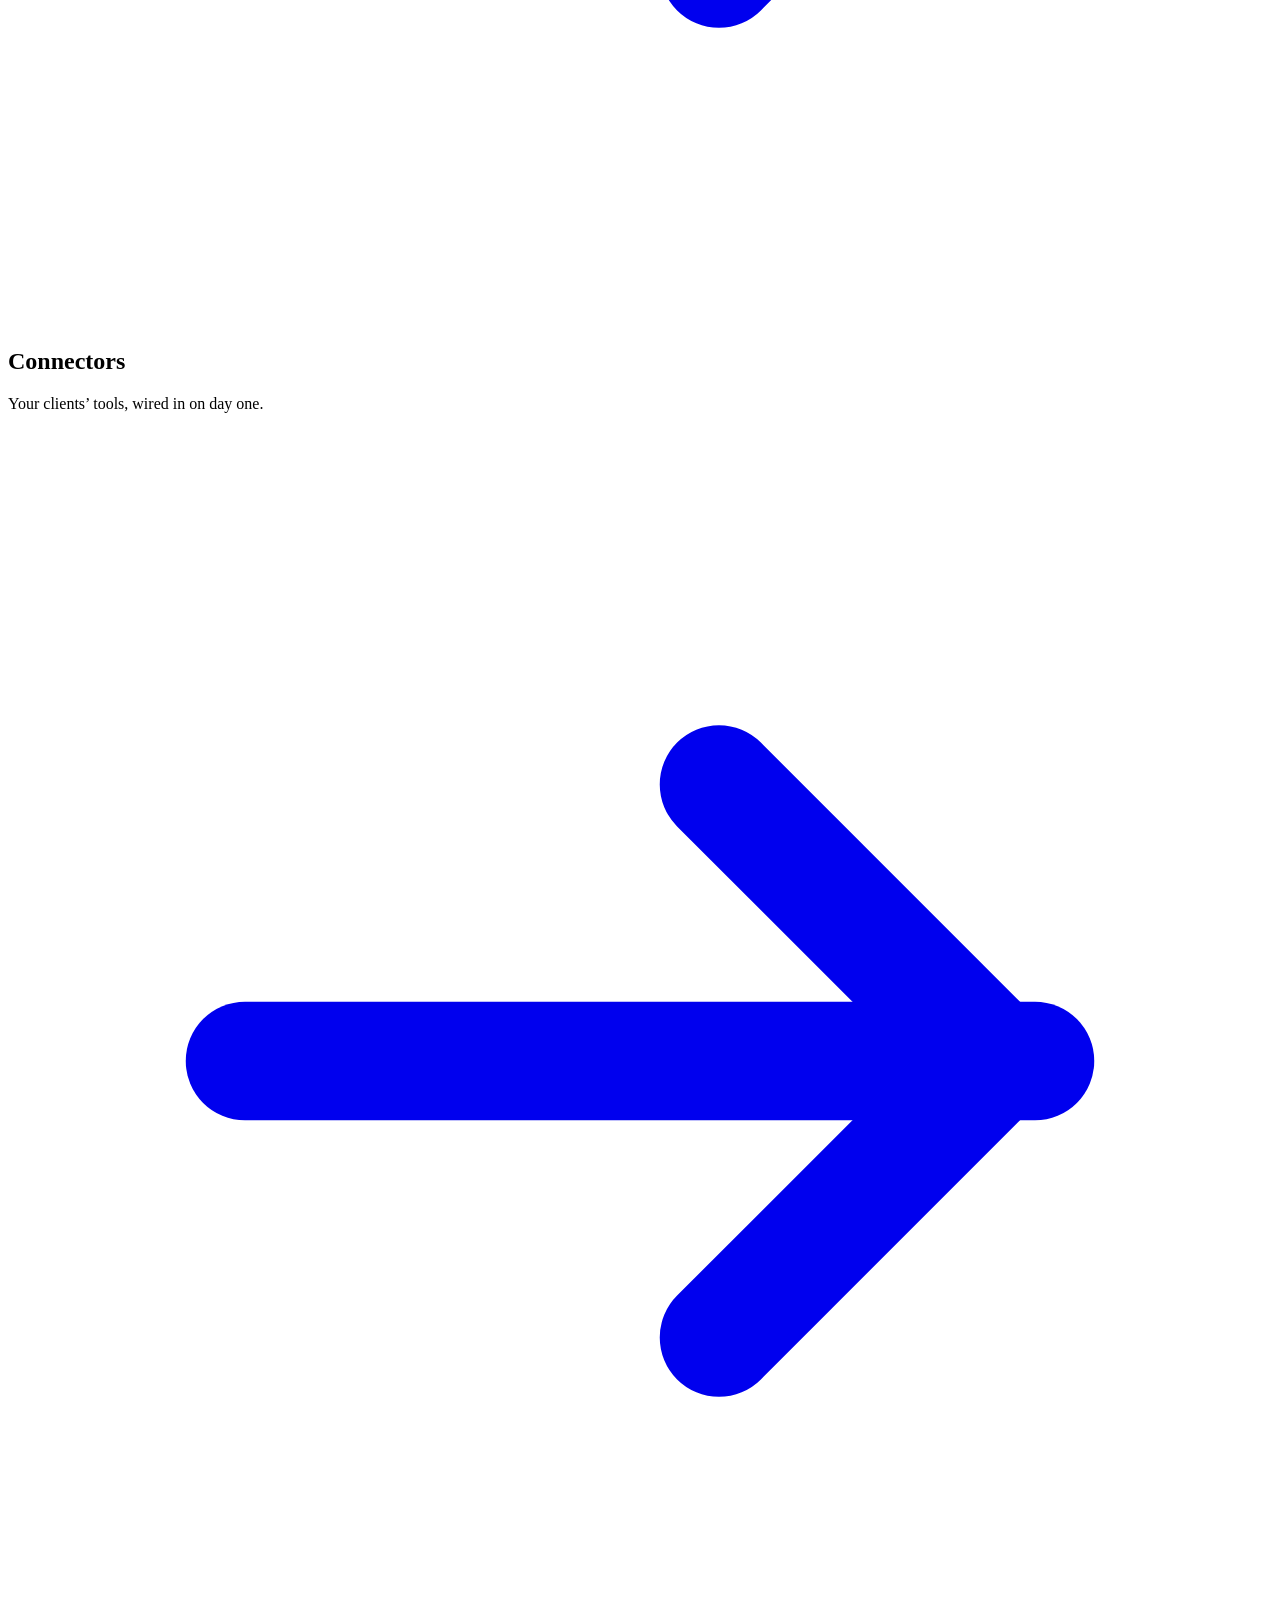
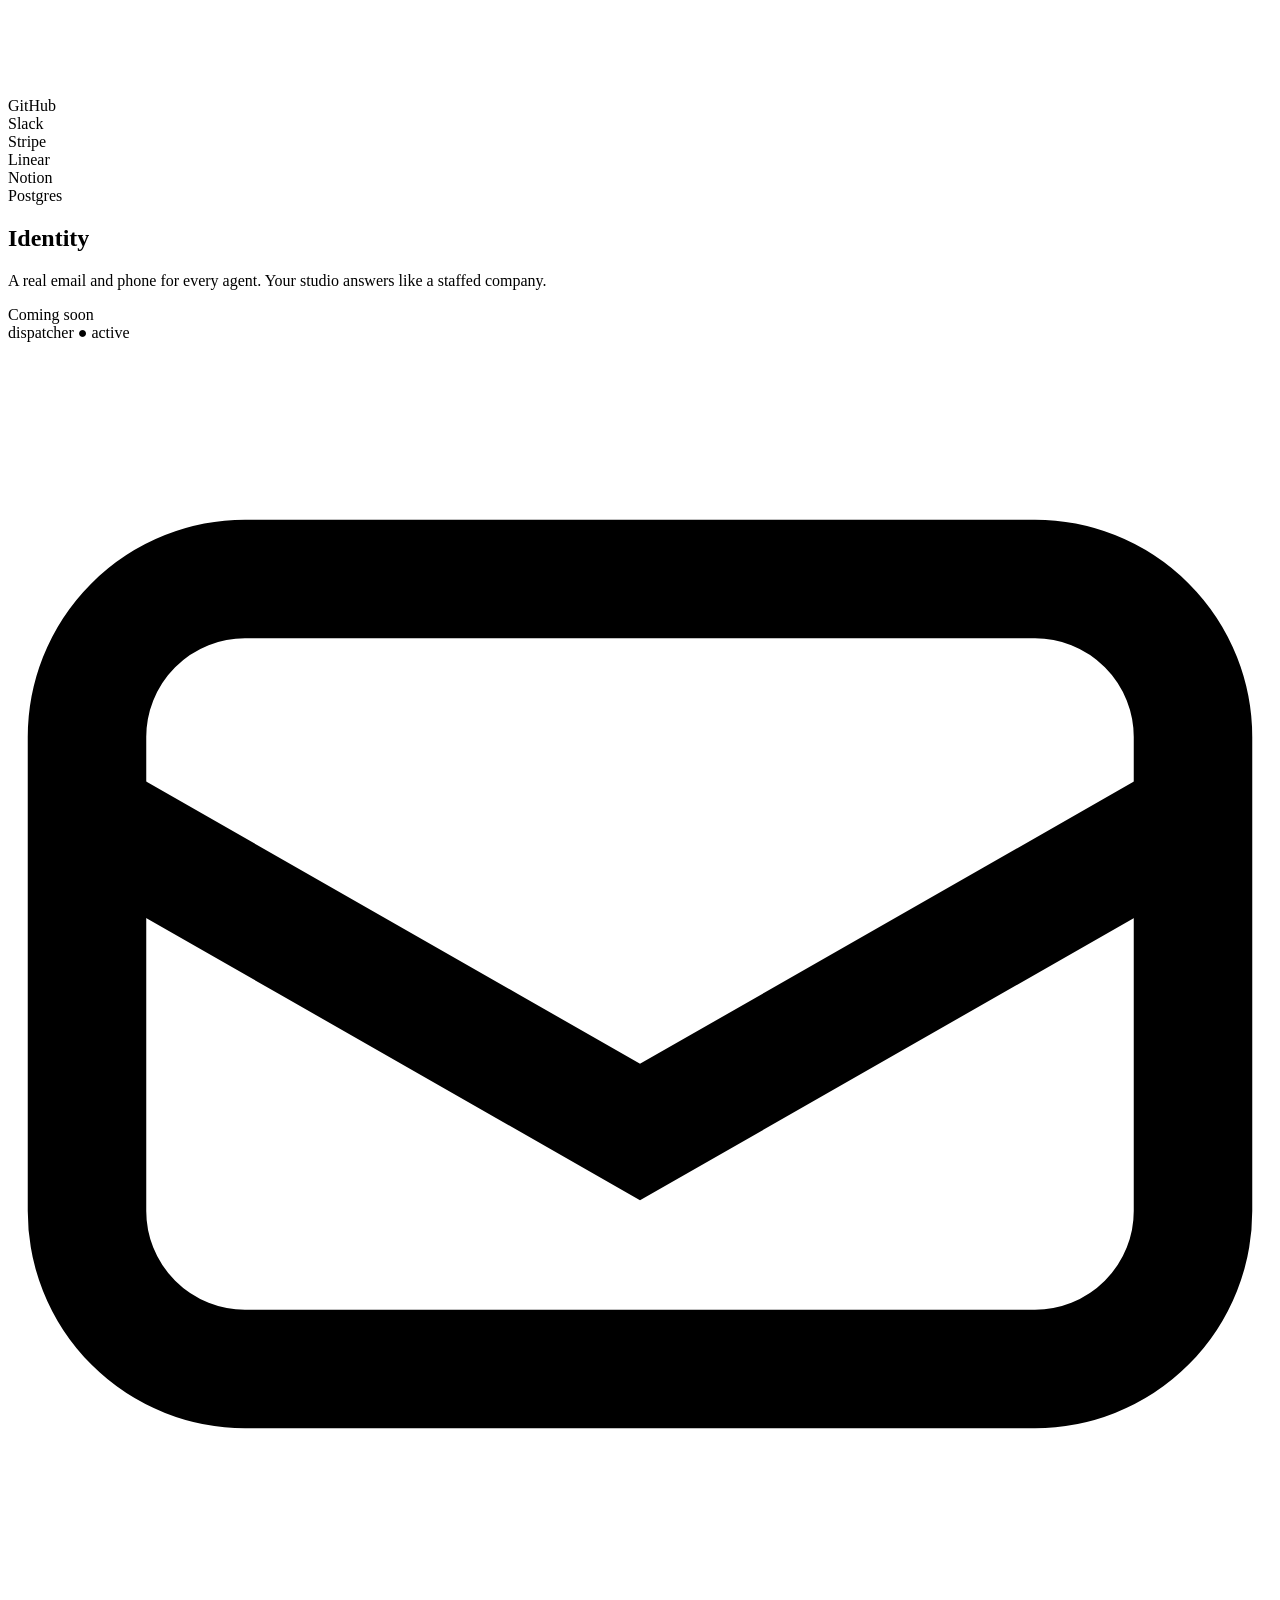
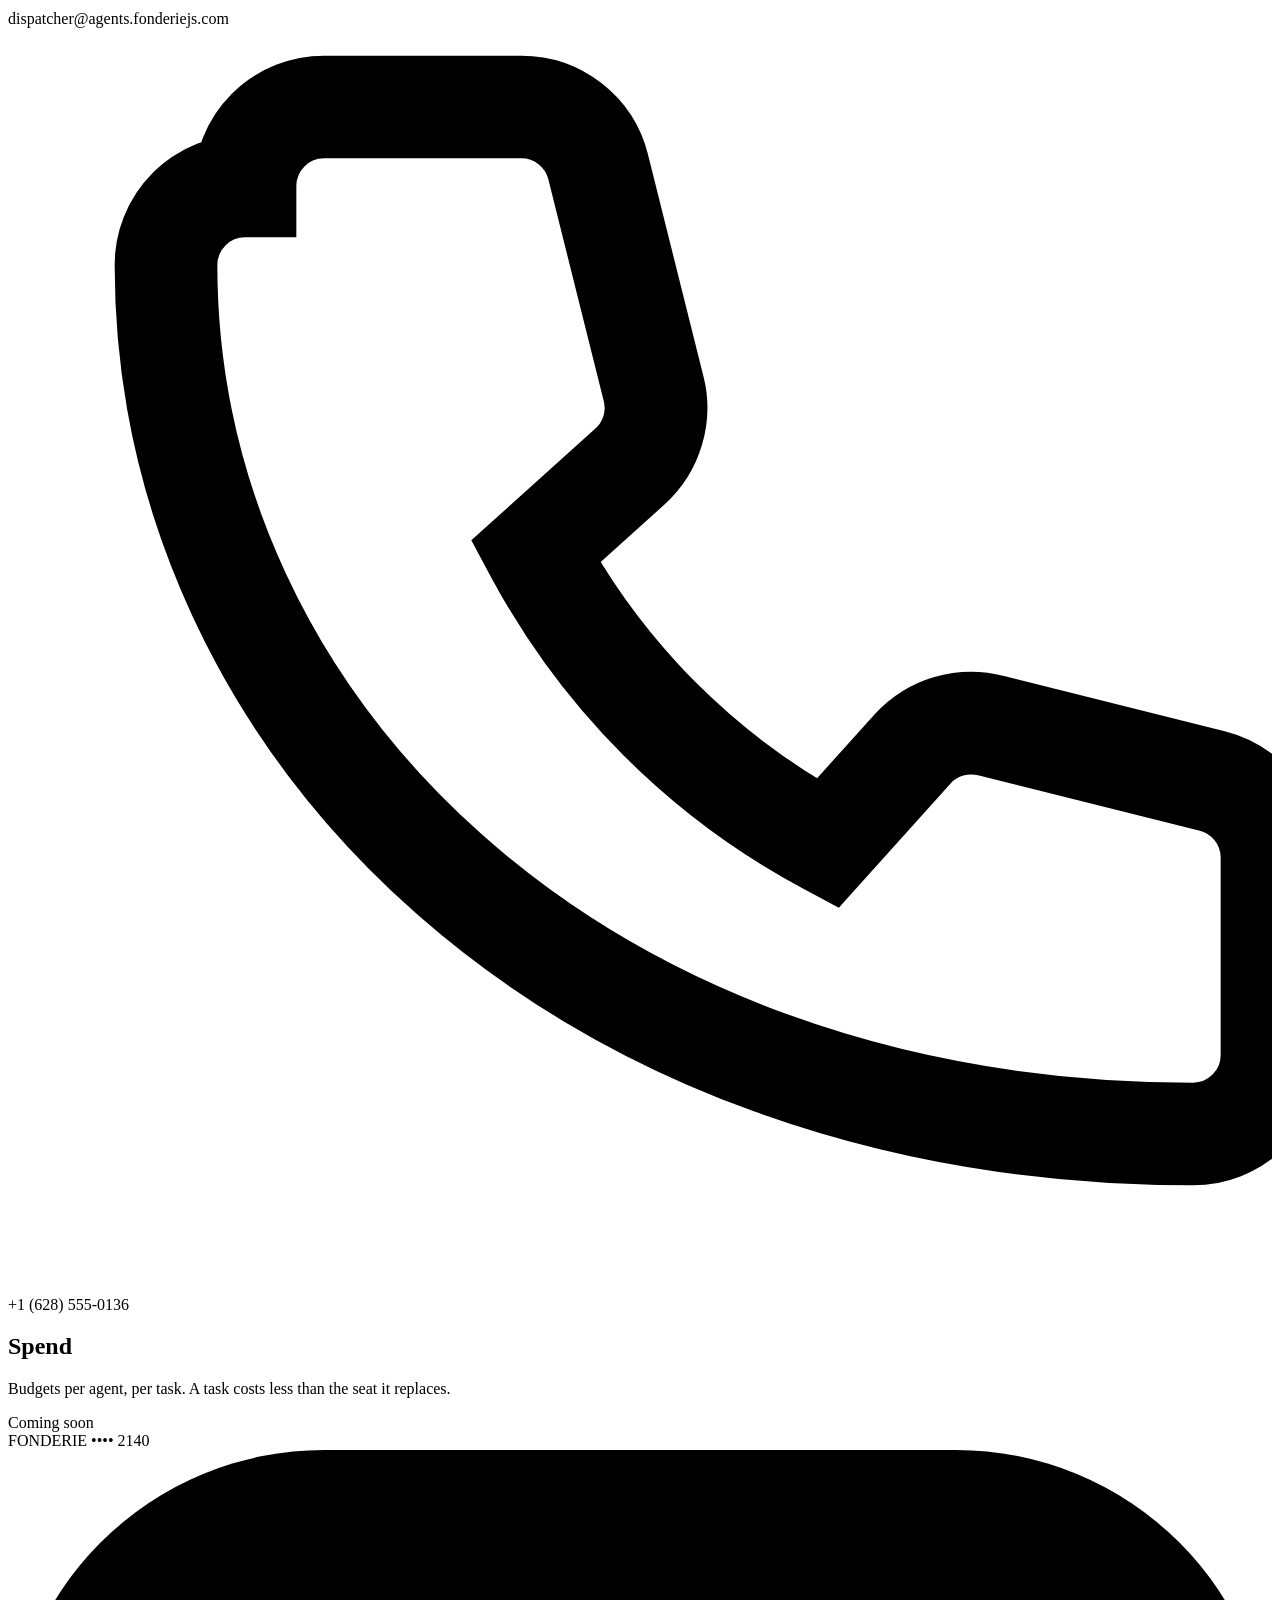
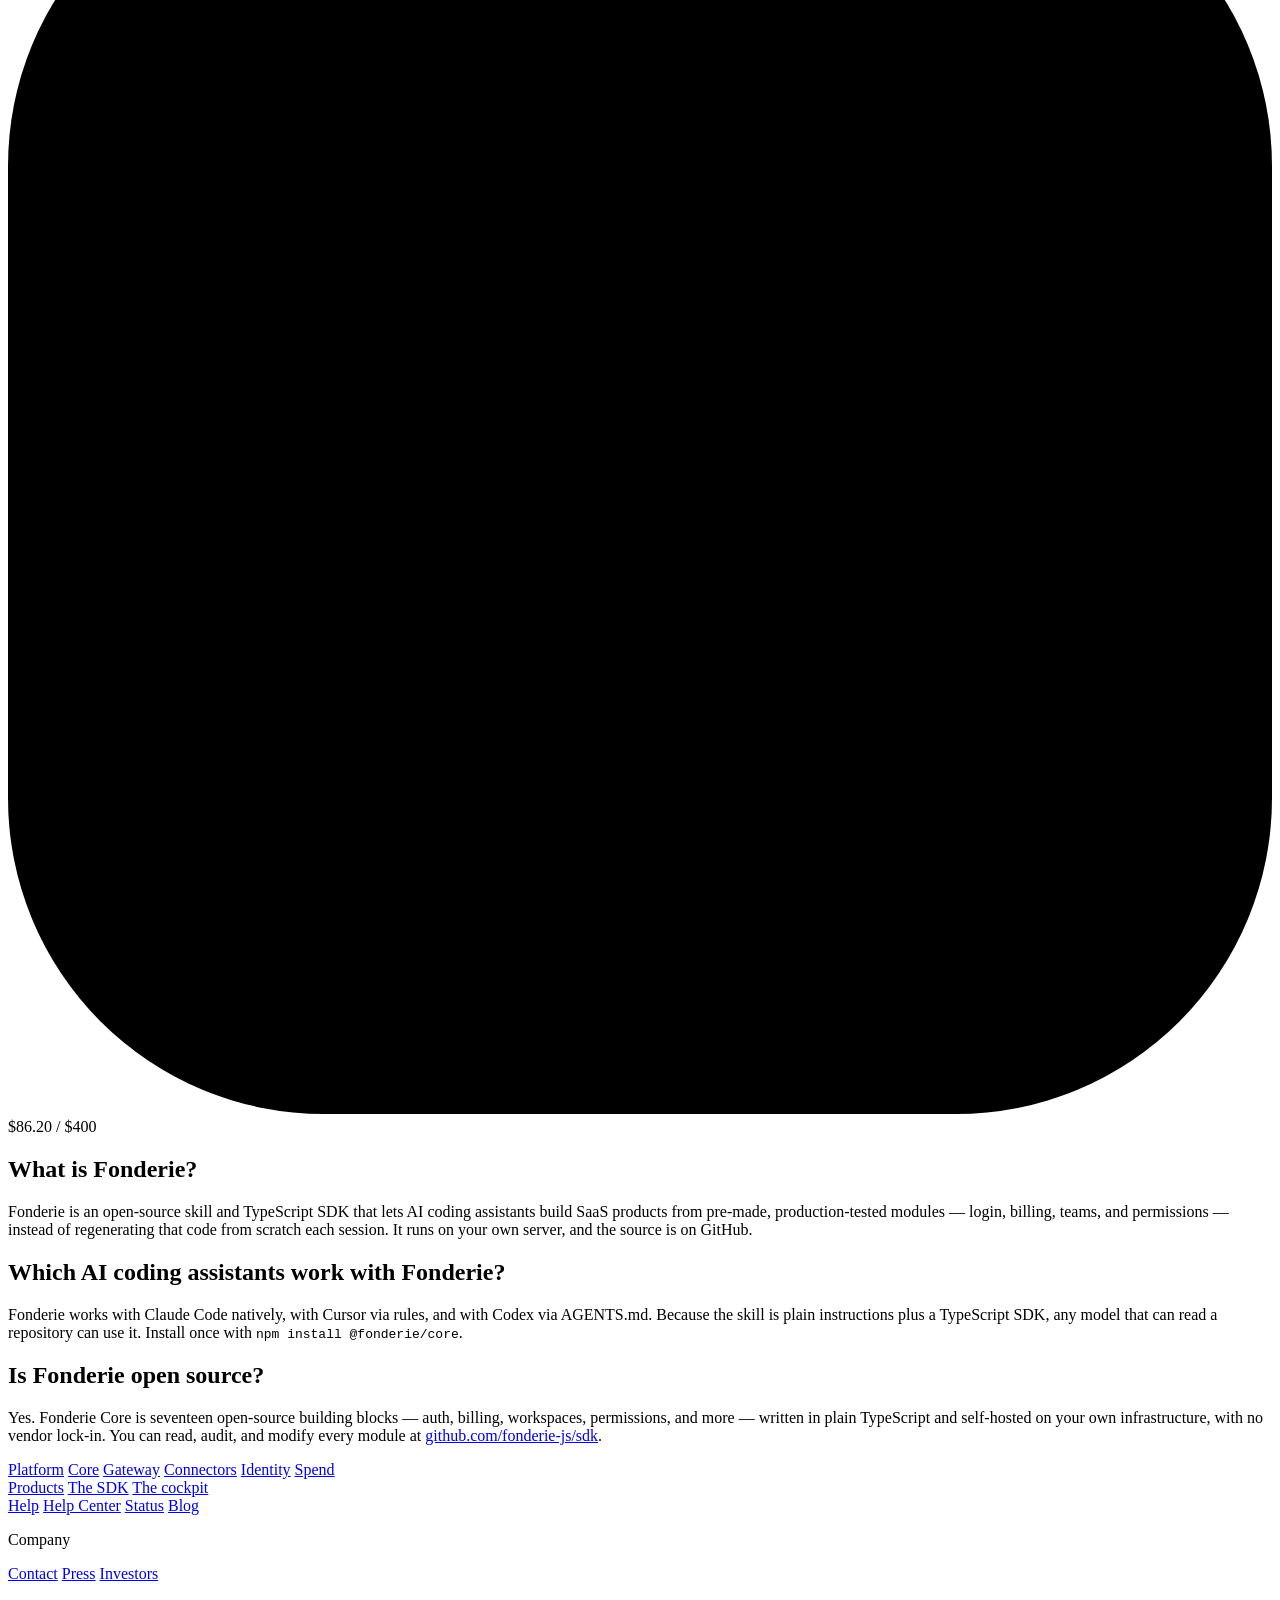
==== commit cba14b9d: "landing: add measured proof to 'Proof, not promises.' The N=3 benchmark result in founder terms: bui" ====
--- a/index.html
+++ b/index.html
@@ -126,6 +126,7 @@
           <div class="nav__links">
             <a class="nav__link" href="/platform">Platform</a>
             <a class="nav__link" href="/products">Products</a>
+            <a class="nav__link" href="/blog">Blog</a>
             <a class="nav__link" href="/help">Resources</a>
             <a class="nav__link" href="/contact">Contact</a>
           </div>
@@ -144,6 +145,7 @@
         <div class="nav__menu">
           <a class="nav__link" href="/platform">Platform</a>
           <a class="nav__link" href="/products">Products</a>
+          <a class="nav__link" href="/blog">Blog</a>
           <a class="nav__link" href="/help">Resources</a>
           <a class="nav__link" href="/contact">Contact</a>
         </div>
@@ -263,7 +265,7 @@
             </div>
             <div class="duo__body duo__body--device">
               <h2 class="feature__title">Proof, not promises.</h2>
-              <p class="feature__text duo__text--narrow">The first SaaS cast on Fonderie is already in production. Delivered, not demoed.</p>
+              <p class="feature__text duo__text--narrow">The first SaaS cast on Fonderie is already in production. Delivered, not demoed. We also built the same app three times from scratch to compare: two of the three shipped a real security hole. The Fonderie builds never did — in about a third of the code.</p>
               <a class="arrow-btn" href="/products#sdk">
                 <svg viewBox="0 0 16 16" fill="none">
                   <path d="M3 8h10" stroke="currentColor" stroke-width="1.5" stroke-linecap="round"/>
@@ -392,6 +394,7 @@
               <a class="footer__heading" href="/help">Help</a>
               <a class="footer__link" href="/help">Help Center</a>
               <a class="footer__link" href="/help#status">Status</a>
+              <a class="footer__link" href="/blog">Blog</a>
             </div>
             <div class="footer__col">
               <p class="footer__heading">Company</p>
